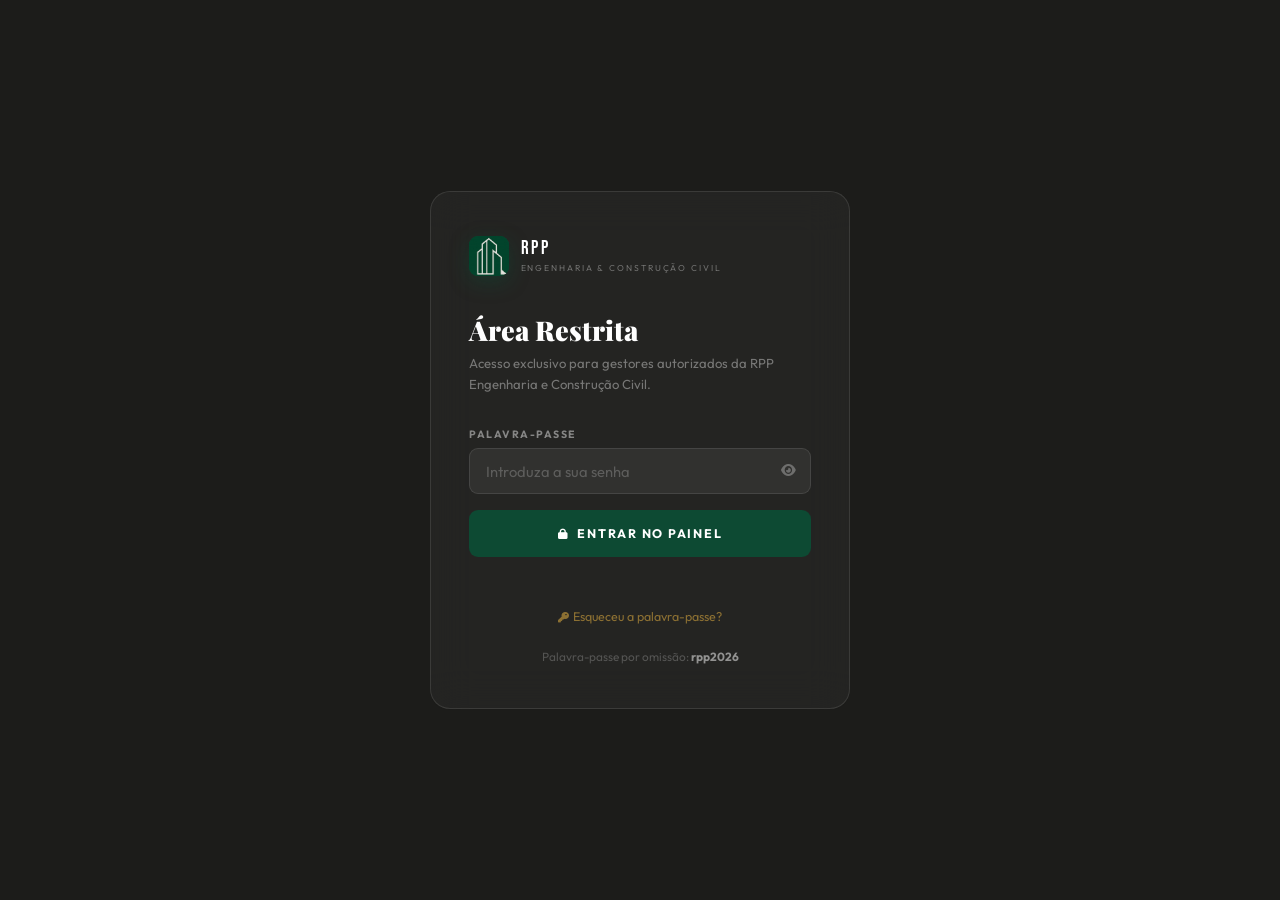
==== gestores/index.html @ fe7258da "Enviando senha e recuperação" ====
<!DOCTYPE html>
<html lang="pt">
<head>
<meta charset="UTF-8">
<meta name="viewport" content="width=device-width, initial-scale=1.0">
<title>Gestores – RPP Engenharia</title>
<meta name="robots" content="noindex, nofollow">
<link rel="preconnect" href="https://fonts.googleapis.com">
<link rel="preconnect" href="https://fonts.gstatic.com" crossorigin>
<link href="https://fonts.googleapis.com/css2?family=Playfair+Display:wght@700;900&family=Outfit:wght@300;400;500;600;700&family=Bebas+Neue&display=swap" rel="stylesheet">
<link rel="stylesheet" href="https://cdnjs.cloudflare.com/ajax/libs/font-awesome/6.5.0/css/all.min.css">
<style>
:root{--v:#0D4A33;--vm:#16694A;--vl:#1E8A62;--o:#C49A3C;--ol:#D9B55A;--c:#111110;--cm:#1C1C1A;--cr:#F5F1EA;--b:#FAFAF8;--ease:cubic-bezier(.16,1,.3,1)}
*,*::before,*::after{box-sizing:border-box;margin:0;padding:0}
html{scroll-behavior:smooth;height:100%}
body{font-family:'Outfit',sans-serif;color:var(--c);background:var(--cm);min-height:100vh}
img{max-width:100%;display:block}
a{text-decoration:none;color:inherit}
button{font-family:inherit;cursor:pointer;border:none;background:none}
::-webkit-scrollbar{width:5px}::-webkit-scrollbar-thumb{background:var(--v);border-radius:4px}

/* LOGIN */
#loginScreen{position:fixed;inset:0;z-index:500;background:var(--cm);display:flex;align-items:center;justify-content:center;padding:1.5rem}
#loginScreen.gone{display:none}
.login-card{background:rgba(255,255,255,.04);border:1px solid rgba(255,255,255,.1);border-radius:20px;padding:2.8rem 2.4rem;width:100%;max-width:420px;backdrop-filter:blur(20px)}
.login-logo{display:flex;align-items:center;gap:.7rem;margin-bottom:2.5rem}
.login-lm{width:40px;height:40px;border-radius:9px;background:var(--v);display:flex;align-items:center;justify-content:center;box-shadow:0 6px 20px rgba(13,74,51,.45);overflow:hidden;flex-shrink:0}
.login-lm img{width:40px;height:40px;object-fit:cover}
.login-lm-txt{color:#fff;font-family:'Bebas Neue',sans-serif;font-size:15px;letter-spacing:.06em;display:none}
.login-ln{font-family:'Bebas Neue',sans-serif;color:#fff;font-size:1.2rem;letter-spacing:.15em;line-height:1}
.login-lt{font-size:.54rem;color:rgba(255,255,255,.35);letter-spacing:.22em;text-transform:uppercase;margin-top:4px}
.login-title{font-family:'Playfair Display',serif;font-size:1.7rem;font-weight:900;color:#fff;line-height:1.1;margin-bottom:.4rem}
.login-sub{color:rgba(255,255,255,.38);font-size:.82rem;line-height:1.6;margin-bottom:2rem}
.login-lbl{display:block;font-size:.66rem;font-weight:700;letter-spacing:.14em;text-transform:uppercase;color:rgba(255,255,255,.45);margin-bottom:.45rem}
.login-inp{width:100%;background:rgba(255,255,255,.06);border:1px solid rgba(255,255,255,.1);border-radius:9px;padding:.8rem 1rem;color:#fff;font-family:'Outfit',sans-serif;font-size:.92rem;outline:none;transition:border-color .3s,box-shadow .3s}
.login-inp::placeholder{color:rgba(255,255,255,.22)}
.login-inp:focus{border-color:rgba(196,154,60,.6);box-shadow:0 0 0 3px rgba(196,154,60,.1)}
.login-btn{width:100%;background:var(--v);color:#fff;font-family:'Outfit',sans-serif;font-size:.78rem;font-weight:700;letter-spacing:.14em;text-transform:uppercase;padding:1rem;border-radius:9px;margin-top:1rem;display:flex;align-items:center;justify-content:center;gap:.5rem;transition:background .3s,transform .25s}
.login-btn:hover{background:var(--vl);transform:translateY(-2px)}
.login-err{color:#ff6b6b;font-size:.78rem;margin-top:.65rem;min-height:1.2rem;text-align:center}
.login-hint{text-align:center;margin-top:1.5rem;font-size:.74rem;color:rgba(255,255,255,.22)}

/* PW WRAP */
.pw-wrap{position:relative}
.pw-wrap .login-inp,.pw-wrap .finp{padding-right:2.8rem}
.pw-eye{position:absolute;right:.9rem;top:50%;transform:translateY(-50%);background:none;border:none;color:rgba(255,255,255,.3);font-size:.82rem;cursor:pointer;transition:color .3s;padding:0;line-height:1}
.pw-eye:hover{color:rgba(255,255,255,.7)}

/* RECOVERY OVERLAY */
#recoveryOverlay{position:fixed;inset:0;z-index:600;background:rgba(17,17,16,.97);backdrop-filter:blur(24px);display:none;align-items:center;justify-content:center;padding:1.5rem}
#recoveryOverlay.show{display:flex}
.rec-card{background:rgba(255,255,255,.04);border:1px solid rgba(255,255,255,.1);border-radius:20px;padding:2.6rem 2.4rem;width:100%;max-width:420px}
.rec-back{display:inline-flex;align-items:center;gap:.45rem;font-size:.74rem;color:rgba(255,255,255,.38);margin-bottom:2rem;transition:color .3s;cursor:pointer;background:none;border:none;font-family:inherit;padding:0}
.rec-back:hover{color:rgba(255,255,255,.8)}
.rec-step{display:none}.rec-step.a{display:block}
.rec-title{font-family:'Playfair Display',serif;font-size:1.55rem;font-weight:900;color:#fff;margin-bottom:.4rem}
.rec-sub{color:rgba(255,255,255,.38);font-size:.82rem;line-height:1.65;margin-bottom:2rem}
.rec-code-wrap{display:flex;gap:.45rem;justify-content:center;margin:1.5rem 0}
.rec-code-wrap input{width:46px;height:54px;text-align:center;background:rgba(255,255,255,.06);border:1px solid rgba(255,255,255,.12);border-radius:10px;color:#fff;font-size:1.4rem;font-weight:700;font-family:'Bebas Neue',sans-serif;outline:none;transition:border-color .3s,box-shadow .3s;-webkit-appearance:none}
.rec-code-wrap input:focus{border-color:rgba(196,154,60,.7);box-shadow:0 0 0 3px rgba(196,154,60,.12)}
.rec-code-wrap input.ok{border-color:rgba(30,138,98,.7)}
.rec-code-wrap input.bad{border-color:rgba(255,107,107,.7)}
.rec-msg{text-align:center;font-size:.76rem;min-height:1.1rem;margin-top:.5rem}
.rec-msg.ok{color:var(--ol)}
.rec-msg.bad{color:#ff6b6b}
.rec-resend{display:inline-flex;align-items:center;gap:.35rem;font-size:.74rem;color:rgba(255,255,255,.28);margin-top:1.2rem;cursor:pointer;background:none;border:none;font-family:inherit;padding:0;transition:color .3s;width:100%;justify-content:center}
.rec-resend:hover:not([disabled]){color:var(--ol)}
.rec-resend[disabled]{opacity:.35;cursor:default}
.strength-bar{height:4px;border-radius:100px;background:rgba(255,255,255,.08);margin-top:.5rem;overflow:hidden}
.strength-fill{height:100%;border-radius:100px;width:0;transition:width .4s var(--ease),background .4s}
.strength-label{font-size:.68rem;margin-top:.3rem;min-height:.9rem;color:rgba(255,255,255,.3)}

/* TOAST */
#toast{position:fixed;bottom:2rem;left:50%;transform:translateX(-50%) translateY(130%);z-index:1000;background:#152b1e;border:1px solid rgba(196,154,60,.3);color:#fff;font-size:.82rem;font-weight:500;padding:.82rem 1.6rem;border-radius:100px;box-shadow:0 12px 40px rgba(0,0,0,.5);display:flex;align-items:center;gap:.6rem;white-space:nowrap;transition:transform .4s var(--ease),opacity .4s;pointer-events:none;opacity:0}
#toast.show{transform:translateX(-50%) translateY(0);opacity:1}
#toast.err{background:#2e1515;border-color:rgba(255,107,107,.3)}

/* DASHBOARD */
#dashboard{display:none;min-height:100vh}
#dashboard.show{display:flex}

/* SIDEBAR */
.sidebar{width:260px;flex-shrink:0;background:rgba(0,0,0,.3);border-right:1px solid rgba(255,255,255,.06);display:flex;flex-direction:column;position:sticky;top:0;height:100vh;overflow-y:auto}
@media(max-width:900px){.sidebar{display:none}}
.sb-logo{padding:1.6rem 1.4rem 1.2rem;border-bottom:1px solid rgba(255,255,255,.06);display:flex;align-items:center;gap:.7rem}
.sb-lm{width:34px;height:34px;border-radius:7px;background:var(--v);display:flex;align-items:center;justify-content:center;flex-shrink:0;overflow:hidden}
.sb-lm img{width:34px;height:34px;object-fit:cover}
.sb-lm-txt{color:#fff;font-family:'Bebas Neue',sans-serif;font-size:12px;letter-spacing:.06em;display:none}
.sb-ln{font-family:'Bebas Neue',sans-serif;color:#fff;font-size:1rem;letter-spacing:.15em;line-height:1}
.sb-lt{font-size:.5rem;color:rgba(255,255,255,.3);letter-spacing:.2em;text-transform:uppercase;margin-top:3px}
.sb-user{padding:.9rem 1.4rem;border-bottom:1px solid rgba(255,255,255,.06);display:flex;align-items:center;gap:.7rem}
.sb-av{width:32px;height:32px;border-radius:50%;background:rgba(196,154,60,.2);display:flex;align-items:center;justify-content:center;color:var(--ol);font-size:.8rem;flex-shrink:0}
.sb-un{font-size:.8rem;font-weight:600;color:#fff}
.sb-ur{font-size:.62rem;color:rgba(255,255,255,.35);margin-top:2px}
nav.sb-nav{flex:1;padding:1rem .8rem}
.nav-group{margin-bottom:1.5rem}
.nav-group-lbl{font-size:.6rem;font-weight:700;letter-spacing:.22em;text-transform:uppercase;color:rgba(255,255,255,.25);padding:0 .6rem;margin-bottom:.5rem}
.nav-item{display:flex;align-items:center;gap:.7rem;padding:.68rem .8rem;border-radius:9px;color:rgba(255,255,255,.5);font-size:.82rem;font-weight:500;transition:all .25s;cursor:pointer}
.nav-item i{width:16px;text-align:center;font-size:.82rem;flex-shrink:0}
.nav-item:hover{background:rgba(255,255,255,.06);color:rgba(255,255,255,.85)}
.nav-item.a{background:rgba(13,74,51,.35);color:#fff;font-weight:600}
.nav-item.a i{color:var(--ol)}
.sb-footer{padding:1rem 1.4rem;border-top:1px solid rgba(255,255,255,.06)}
.sb-out{display:flex;align-items:center;gap:.6rem;font-size:.78rem;color:rgba(255,255,255,.35);transition:color .3s;cursor:pointer;padding:.5rem 0}
.sb-out:hover{color:#ff6b6b}
.back-site{display:flex;align-items:center;gap:.5rem;font-size:.76rem;color:rgba(255,255,255,.28);margin-bottom:.4rem;transition:color .3s}
.back-site:hover{color:rgba(255,255,255,.7)}

/* MAIN CONTENT */
.content{flex:1;overflow-y:auto;min-height:100vh}
.topbar{background:rgba(0,0,0,.2);border-bottom:1px solid rgba(255,255,255,.05);padding:.85rem 1.5rem;display:flex;align-items:center;justify-content:space-between;position:sticky;top:0;z-index:50;backdrop-filter:blur(10px)}
@media(min-width:768px){.topbar{padding:.85rem 2.5rem}}
.topbar-title{font-size:1.05rem;font-weight:700;color:#fff}
.topbar-right{display:flex;align-items:center;gap:.8rem}
.tb-out{display:flex;align-items:center;gap:.4rem;font-size:.74rem;color:rgba(255,255,255,.45);transition:color .3s;cursor:pointer}
.tb-out:hover{color:#ff6b6b}
.tb-back{display:inline-flex;align-items:center;gap:.4rem;font-size:.72rem;color:rgba(255,255,255,.45);transition:color .3s}
.tb-back:hover{color:rgba(255,255,255,.8)}

/* PANELS */
.panel{display:none;padding:2rem 1.5rem 4rem}
@media(min-width:768px){.panel{padding:2.5rem 2.5rem 4rem}}
.panel.a{display:block}

/* STATS */
.stats-row{display:grid;gap:.9rem;margin-bottom:2.5rem}
@media(min-width:480px){.stats-row{grid-template-columns:repeat(2,1fr)}}
@media(min-width:900px){.stats-row{grid-template-columns:repeat(4,1fr)}}
.stat-card{background:rgba(255,255,255,.04);border:1px solid rgba(255,255,255,.07);border-radius:14px;padding:1.3rem 1.5rem;display:flex;align-items:center;gap:1rem;transition:border-color .3s}
.stat-card:hover{border-color:rgba(196,154,60,.25)}
.stat-ic{width:44px;height:44px;border-radius:10px;display:flex;align-items:center;justify-content:center;font-size:1rem;flex-shrink:0}
.stat-ic.n{background:rgba(13,74,51,.25);color:var(--vl)}
.stat-ic.a{background:rgba(196,154,60,.15);color:var(--ol)}
.stat-ic.p{background:rgba(30,138,98,.15);color:var(--vl)}
.stat-ic.u{background:rgba(255,107,107,.1);color:#ff6b6b}
.stat-val{font-family:'Bebas Neue',sans-serif;font-size:2rem;color:#fff;line-height:1}
.stat-lbl{font-size:.7rem;color:rgba(255,255,255,.35);text-transform:uppercase;letter-spacing:.12em;margin-top:.15rem}

/* SECTION HEADER */
.sec-hdr{display:flex;align-items:flex-end;justify-content:space-between;margin-bottom:1.8rem;gap:1rem;flex-wrap:wrap}
.sec-hdr h2{font-family:'Playfair Display',serif;font-size:1.5rem;font-weight:900;color:#fff}
.sec-hdr p{color:rgba(255,255,255,.35);font-size:.8rem;margin-top:.2rem}

/* FORM CARD */
.fc{background:rgba(255,255,255,.03);border:1px solid rgba(255,255,255,.08);border-radius:16px;padding:1.8rem;margin-bottom:1.2rem}
.fc-title{font-weight:700;font-size:.9rem;color:#fff;margin-bottom:1.2rem;display:flex;align-items:center;gap:.5rem}
.fc-title i{color:var(--ol);font-size:.85rem}
.flbl{display:block;font-size:.66rem;font-weight:700;letter-spacing:.12em;text-transform:uppercase;color:rgba(255,255,255,.38);margin-bottom:.42rem}
.finp{width:100%;background:rgba(255,255,255,.05);border:1px solid rgba(255,255,255,.09);border-radius:9px;padding:.72rem 1rem;color:#fff;font-family:'Outfit',sans-serif;font-size:.88rem;outline:none;transition:border-color .3s,box-shadow .3s}
.finp::placeholder{color:rgba(255,255,255,.2)}
.finp:focus{border-color:rgba(196,154,60,.55);box-shadow:0 0 0 3px rgba(196,154,60,.08)}
.finp option{background:var(--cm);color:#fff}
textarea.finp{resize:vertical}
.fg2{display:grid;gap:.9rem}
@media(min-width:600px){.fg2{grid-template-columns:1fr 1fr}}
.fa3{display:grid;gap:.9rem}
@media(min-width:600px){.fa3{grid-template-columns:1fr 1fr 1fr}}
.fbtn{display:inline-flex;align-items:center;gap:.45rem;background:var(--v);color:#fff;font-size:.74rem;font-weight:600;letter-spacing:.1em;text-transform:uppercase;padding:.72rem 1.45rem;border-radius:9px;transition:background .3s,transform .25s}
.fbtn:hover{background:var(--vl);transform:translateY(-1px)}
.fbtn.sec{background:rgba(255,255,255,.06);color:rgba(255,255,255,.7);border:1px solid rgba(255,255,255,.1)}
.fbtn.sec:hover{background:rgba(255,255,255,.1);transform:none}
.fbtn.danger{background:rgba(220,53,53,.15);color:#ff6b6b;border:1px solid rgba(220,53,53,.25)}
.fbtn.danger:hover{background:rgba(220,53,53,.25)}

/* ITEMS LIST */
.items-list{display:flex;flex-direction:column;gap:.65rem}
.item-row{background:rgba(255,255,255,.04);border:1px solid rgba(255,255,255,.07);border-radius:12px;padding:.9rem 1.1rem;display:flex;align-items:center;gap:.9rem;flex-wrap:wrap;transition:border-color .3s}
.item-row:hover{border-color:rgba(255,255,255,.14)}
.item-thumb{width:44px;height:44px;border-radius:8px;object-fit:cover;flex-shrink:0;background:rgba(255,255,255,.05)}
.item-info{flex:1;min-width:0}
.item-title{font-size:.88rem;font-weight:600;color:#fff;white-space:nowrap;overflow:hidden;text-overflow:ellipsis}
.item-meta{font-size:.66rem;color:rgba(255,255,255,.3);margin-top:.18rem}
.item-tag{display:inline-flex;background:rgba(13,74,51,.3);color:var(--vl);font-size:.58rem;font-weight:700;letter-spacing:.1em;text-transform:uppercase;padding:.18rem .6rem;border-radius:100px;margin-right:.3rem}
.item-actions{display:flex;gap:.4rem;flex-shrink:0}
.ia-btn{width:32px;height:32px;border-radius:8px;background:rgba(255,255,255,.06);display:flex;align-items:center;justify-content:center;font-size:.72rem;color:rgba(255,255,255,.5);transition:all .2s;cursor:pointer}
.ia-btn:hover{background:rgba(196,154,60,.2);color:var(--ol)}
.ia-btn.del:hover{background:rgba(220,53,53,.2);color:#ff6b6b}
.empty-state{text-align:center;padding:3.5rem 2rem;color:rgba(255,255,255,.2)}
.empty-state i{font-size:2.5rem;display:block;margin-bottom:.8rem;color:rgba(255,255,255,.08)}
.empty-state p{font-size:.85rem}

/* MOBILE NAV */
.mob-nav{display:none;background:rgba(0,0,0,.3);border-bottom:1px solid rgba(255,255,255,.06);overflow-x:auto;scrollbar-width:none}
@media(max-width:900px){.mob-nav{display:flex}}
.mob-nav::-webkit-scrollbar{display:none}
.mn-item{padding:.75rem 1.1rem;font-size:.7rem;font-weight:600;letter-spacing:.1em;text-transform:uppercase;color:rgba(255,255,255,.4);white-space:nowrap;cursor:pointer;border-bottom:2px solid transparent;transition:all .3s}
.mn-item.a{color:#fff;border-color:var(--o)}

/* BADGE */
.badge{display:inline-flex;background:var(--v);color:#fff;font-size:.58rem;font-weight:700;padding:.15rem .5rem;border-radius:100px;margin-left:.4rem;vertical-align:middle}

/* SETTINGS */
.settings-grid{display:grid;gap:1.4rem}
@media(min-width:900px){.settings-grid{grid-template-columns:1fr 1fr}}
.settings-info-row{display:flex;align-items:center;gap:.85rem;padding:.85rem 0;border-bottom:1px solid rgba(255,255,255,.06)}
.settings-info-row:last-child{border-bottom:none}
.si-icon{width:34px;height:34px;border-radius:8px;background:rgba(196,154,60,.12);color:var(--ol);display:flex;align-items:center;justify-content:center;font-size:.82rem;flex-shrink:0}
.si-lbl{font-size:.68rem;color:rgba(255,255,255,.3);text-transform:uppercase;letter-spacing:.12em}
.si-val{font-size:.9rem;font-weight:600;color:#fff;margin-top:.1rem}
.pw-strength-bar{height:4px;border-radius:100px;background:rgba(255,255,255,.08);margin-top:.5rem;overflow:hidden}
.pw-strength-fill{height:100%;border-radius:100px;width:0;transition:width .4s var(--ease),background .4s}
.pw-strength-label{font-size:.68rem;margin-top:.3rem;min-height:.9rem;color:rgba(255,255,255,.3)}
.divider{height:1px;background:rgba(255,255,255,.07);margin:1.2rem 0}

/* UTILS */
.hid{display:none!important}
.row-btns{display:flex;gap:.65rem;flex-wrap:wrap;margin-top:1.1rem}
</style>
</head>
<body>

<!-- LOGIN SCREEN -->
<div id="loginScreen">
  <div class="login-card">
    <div class="login-logo">
      <div class="login-lm">
        <img src="../assets/imagens/logo.jpeg" alt="RPP" onerror="this.style.display='none';this.nextElementSibling.style.display='block'">
        <span class="login-lm-txt">RPP</span>
      </div>
      <div><div class="login-ln">RPP</div><div class="login-lt">Engenharia &amp; Construção Civil</div></div>
    </div>
    <h1 class="login-title">Área Restrita</h1>
    <p class="login-sub">Acesso exclusivo para gestores autorizados da RPP Engenharia e Construção Civil.</p>
    <form id="loginForm">
      <label for="loginPW" class="login-lbl">Palavra-passe</label>
      <div class="pw-wrap">
        <input type="password" id="loginPW" class="login-inp" placeholder="Introduza a sua senha" autocomplete="current-password">
        <button type="button" class="pw-eye" data-target="loginPW" aria-label="Mostrar senha"><i class="fa-solid fa-eye"></i></button>
      </div>
      <button type="submit" class="login-btn"><i class="fa-solid fa-lock" style="font-size:.68rem"></i> Entrar no Painel</button>
      <p id="loginErr" class="login-err"></p>
    </form>
    <div style="text-align:center;margin-top:1.1rem">
      <button id="openRecovery" type="button" style="background:none;border:none;font-family:inherit;font-size:.78rem;color:rgba(196,154,60,.65);cursor:pointer;padding:0;transition:color .3s">
        <i class="fa-solid fa-key" style="font-size:.68rem;margin-right:.3rem"></i>Esqueceu a palavra-passe?
      </button>
    </div>
    <p class="login-hint">Palavra-passe por omissão: <strong style="color:rgba(255,255,255,.5)">rpp2026</strong></p>
  </div>
</div>

<!-- RECOVERY OVERLAY -->
<div id="recoveryOverlay">
  <div class="rec-card">
    <button class="rec-back" id="recBack"><i class="fa-solid fa-arrow-left" style="font-size:.68rem"></i> Voltar ao login</button>

    <!-- STEP 1: email -->
    <div class="rec-step a" id="recStep1">
      <div class="rec-title">Recuperar Acesso</div>
      <p class="rec-sub">Introduza o email associado à conta de gestor para receber um código de verificação.</p>
      <label class="login-lbl" for="recEmail">Email de gestor</label>
      <input type="email" id="recEmail" class="login-inp" placeholder="gestor@rppengenharia.com" autocomplete="email">
      <button type="button" id="recSendCode" class="login-btn" style="margin-top:1rem">
        <i class="fa-solid fa-paper-plane" style="font-size:.68rem"></i> Enviar código
      </button>
      <p class="rec-msg bad" id="recEmailErr" style="margin-top:.6rem"></p>
    </div>

    <!-- STEP 2: código OTP -->
    <div class="rec-step" id="recStep2">
      <div class="rec-title">Verificar Código</div>
      <p class="rec-sub" id="recStep2Sub">Introduza o código de 6 dígitos enviado para o seu email.</p>
      <div class="rec-code-wrap" id="recCodeWrap">
        <input type="text" maxlength="1" inputmode="numeric" class="rec-digit">
        <input type="text" maxlength="1" inputmode="numeric" class="rec-digit">
        <input type="text" maxlength="1" inputmode="numeric" class="rec-digit">
        <input type="text" maxlength="1" inputmode="numeric" class="rec-digit">
        <input type="text" maxlength="1" inputmode="numeric" class="rec-digit">
        <input type="text" maxlength="1" inputmode="numeric" class="rec-digit">
      </div>
      <p class="rec-msg" id="recCodeMsg"></p>
      <button type="button" id="recVerifyCode" class="login-btn" style="margin-top:1rem">
        <i class="fa-solid fa-check" style="font-size:.68rem"></i> Verificar código
      </button>
      <button type="button" class="rec-resend" id="recResend" disabled>
        <i class="fa-solid fa-rotate-right" style="font-size:.65rem"></i>
        <span>Reenviar em <span id="recCountdown">60</span>s</span>
      </button>
    </div>

    <!-- STEP 3: nova senha -->
    <div class="rec-step" id="recStep3">
      <div class="rec-title">Nova Palavra-passe</div>
      <p class="rec-sub">Código verificado. Defina agora uma nova palavra-passe para a conta.</p>
      <div style="display:flex;flex-direction:column;gap:.9rem">
        <div>
          <label class="login-lbl" for="recNewPW">Nova palavra-passe</label>
          <div class="pw-wrap">
            <input type="password" id="recNewPW" class="login-inp" placeholder="Mínimo 6 caracteres" autocomplete="new-password">
            <button type="button" class="pw-eye" data-target="recNewPW" aria-label="Mostrar"><i class="fa-solid fa-eye"></i></button>
          </div>
          <div class="pw-strength-bar"><div class="pw-strength-fill" id="recStrFill"></div></div>
          <div class="pw-strength-label" id="recStrLabel"></div>
        </div>
        <div>
          <label class="login-lbl" for="recConfirmPW">Confirmar palavra-passe</label>
          <div class="pw-wrap">
            <input type="password" id="recConfirmPW" class="login-inp" placeholder="Repita a nova senha" autocomplete="new-password">
            <button type="button" class="pw-eye" data-target="recConfirmPW" aria-label="Mostrar"><i class="fa-solid fa-eye"></i></button>
          </div>
        </div>
      </div>
      <button type="button" id="recSavePW" class="login-btn" style="margin-top:1.2rem">
        <i class="fa-solid fa-floppy-disk" style="font-size:.68rem"></i> Guardar nova palavra-passe
      </button>
      <p class="rec-msg" id="recPWMsg" style="margin-top:.6rem"></p>
    </div>
  </div>
</div>

<!-- TOAST -->
<div id="toast"><i class="fa-solid fa-circle-check"></i><span id="toastTxt"></span></div>

<!-- DASHBOARD -->
<div id="dashboard">

  <!-- SIDEBAR -->
  <aside class="sidebar">
    <div class="sb-logo">
      <div class="sb-lm">
        <img src="../assets/imagens/logo.jpeg" alt="RPP" onerror="this.style.display='none';this.nextElementSibling.style.display='block'">
        <span class="sb-lm-txt">RPP</span>
      </div>
      <div><div class="sb-ln">RPP</div><div class="sb-lt">Gestores</div></div>
    </div>
    <div class="sb-user">
      <div class="sb-av"><i class="fa-solid fa-user"></i></div>
      <div><div class="sb-un">Administrador</div><div class="sb-ur" id="sbEmail">—</div></div>
    </div>
    <nav class="sb-nav">
      <div class="nav-group">
        <div class="nav-group-lbl">Visão Geral</div>
        <div class="nav-item a" data-panel="overview"><i class="fa-solid fa-gauge"></i> Dashboard</div>
      </div>
      <div class="nav-group">
        <div class="nav-group-lbl">Conteúdo</div>
        <div class="nav-item" data-panel="noticias"><i class="fa-solid fa-newspaper"></i> Notícias <span class="badge" id="sbBadgeN">0</span></div>
        <div class="nav-item" data-panel="publicidades"><i class="fa-solid fa-bullhorn"></i> Publicidades <span class="badge" id="sbBadgeA">0</span></div>
        <div class="nav-item" data-panel="projetos"><i class="fa-solid fa-building"></i> Projetos <span class="badge" id="sbBadgeP">0</span></div>
      </div>
      <div class="nav-group">
        <div class="nav-group-lbl">Conta</div>
        <div class="nav-item" data-panel="settings"><i class="fa-solid fa-shield-halved"></i> Definições de Acesso</div>
      </div>
    </nav>
    <div class="sb-footer">
      <a href="../index.html" class="back-site"><i class="fa-solid fa-arrow-left" style="font-size:.7rem"></i> Voltar ao Site</a>
      <div class="sb-out" id="sidebarOut"><i class="fa-solid fa-right-from-bracket" style="font-size:.8rem"></i> Terminar sessão</div>
    </div>
  </aside>

  <!-- MAIN -->
  <div class="content">

    <!-- TOPBAR -->
    <div class="topbar">
      <span class="topbar-title" id="topbarTitle">Dashboard</span>
      <div class="topbar-right">
        <a href="../index.html" class="tb-back"><i class="fa-solid fa-arrow-up-right-from-square" style="font-size:.7rem"></i> Site</a>
        <div class="tb-out" id="topbarOut"><i class="fa-solid fa-right-from-bracket" style="font-size:.72rem"></i> Sair</div>
      </div>
    </div>

    <!-- MOBILE NAV -->
    <div class="mob-nav">
      <div class="mn-item a" data-panel="overview">Dashboard</div>
      <div class="mn-item" data-panel="noticias">Notícias</div>
      <div class="mn-item" data-panel="publicidades">Publicidades</div>
      <div class="mn-item" data-panel="projetos">Projetos</div>
      <div class="mn-item" data-panel="settings">Definições</div>
    </div>

    <!-- PANEL: OVERVIEW -->
    <div class="panel a" id="panel-overview">
      <div class="stats-row" id="statsRow"></div>
      <div style="display:grid;gap:1.2rem">
        <div class="fc">
          <div class="fc-title"><i class="fa-solid fa-clock-rotate-left"></i> Últimas notícias publicadas</div>
          <div id="recentNews" class="items-list"></div>
        </div>
        <div class="fc">
          <div class="fc-title"><i class="fa-solid fa-bullhorn"></i> Publicidades activas</div>
          <div id="recentAds" class="items-list"></div>
        </div>
      </div>
    </div>

    <!-- PANEL: NOTÍCIAS -->
    <div class="panel" id="panel-noticias">
      <div class="sec-hdr">
        <div><h2>Gestão de Notícias</h2><p>Crie, edite e elimine publicações do site.</p></div>
      </div>
      <div class="fc">
        <div class="fc-title" id="nFormTitle"><i class="fa-solid fa-plus"></i> Nova Notícia</div>
        <input type="hidden" id="nId">
        <div style="display:grid;gap:.9rem">
          <div><label class="flbl" for="nTit">Título *</label><input class="finp" id="nTit" placeholder="Título da notícia"></div>
          <div><label class="flbl" for="nRes">Resumo *</label><textarea class="finp" id="nRes" rows="2" placeholder="Breve descrição para listagem e carrossel..."></textarea></div>
          <div><label class="flbl" for="nContent">Conteúdo completo *</label><textarea class="finp" id="nContent" rows="6" placeholder="Texto completo da notícia..."></textarea></div>
          <div class="fa3">
            <div><label class="flbl" for="nCat">Categoria</label><select id="nCat" class="finp"><option>Infraestrutura</option><option>Edificação</option><option>Sustentabilidade</option><option>Institucional</option></select></div>
            <div><label class="flbl" for="nData">Data</label><input type="date" class="finp" id="nData"></div>
            <div><label class="flbl" for="nImg">Imagem</label><input type="file" accept="image/*" class="finp" id="nImg"></div>
          </div>
        </div>
        <div class="row-btns">
          <button class="fbtn" id="nSave"><i class="fa-solid fa-floppy-disk" style="font-size:.68rem"></i> Guardar Notícia</button>
          <button class="fbtn sec hid" id="nCan">Cancelar edição</button>
        </div>
      </div>
      <div class="fc">
        <div class="fc-title"><i class="fa-solid fa-list"></i> Notícias Publicadas</div>
        <div id="nList" class="items-list"></div>
      </div>
    </div>

    <!-- PANEL: PUBLICIDADES -->
    <div class="panel" id="panel-publicidades">
      <div class="sec-hdr">
        <div><h2>Gestão de Publicidades</h2><p>Gerencie os espaços e oportunidades publicitárias visíveis no site.</p></div>
      </div>
      <div class="fc">
        <div class="fc-title" id="aFormTitle"><i class="fa-solid fa-plus"></i> Nova Publicidade</div>
        <input type="hidden" id="aId">
        <div style="display:grid;gap:.9rem">
          <div><label class="flbl" for="aTit">Título *</label><input class="finp" id="aTit" placeholder="Título da publicidade"></div>
          <div><label class="flbl" for="aDesc">Descrição *</label><textarea class="finp" id="aDesc" rows="3" placeholder="Descrição detalhada da oportunidade..."></textarea></div>
          <div class="fg2">
            <div><label class="flbl" for="aCat">Categoria</label><select id="aCat" class="finp"><option>Patrocínio</option><option>Banner</option><option>Digital</option><option>Evento</option><option>Parceria</option><option>Outdoor</option></select></div>
            <div><label class="flbl" for="aPreco">Preço / Condições</label><input class="finp" id="aPreco" placeholder="ex: 5.000 USD/mês"></div>
          </div>
          <div class="fg2">
            <div><label class="flbl" for="aContact">Contacto</label><input class="finp" id="aContact" placeholder="Email ou telefone"></div>
            <div><label class="flbl" for="aImg">Imagem</label><input type="file" accept="image/*" class="finp" id="aImg"></div>
          </div>
        </div>
        <div class="row-btns">
          <button class="fbtn" id="aSave"><i class="fa-solid fa-floppy-disk" style="font-size:.68rem"></i> Guardar Publicidade</button>
          <button class="fbtn sec hid" id="aCan">Cancelar edição</button>
        </div>
      </div>
      <div class="fc">
        <div class="fc-title"><i class="fa-solid fa-list"></i> Publicidades Cadastradas</div>
        <div id="aList" class="items-list"></div>
      </div>
    </div>

    <!-- PANEL: PROJETOS -->
    <div class="panel" id="panel-projetos">
      <div class="sec-hdr">
        <div><h2>Gestão de Projetos</h2><p>Adicione e gira projetos do portefólio visíveis no site.</p></div>
      </div>
      <div class="fc">
        <div class="fc-title" id="pFormTitle"><i class="fa-solid fa-plus"></i> Novo Projeto</div>
        <input type="hidden" id="pId">
        <div style="display:grid;gap:.9rem">
          <div><label class="flbl" for="pTit">Título *</label><input class="finp" id="pTit" placeholder="Nome do projeto"></div>
          <div><label class="flbl" for="pDesc">Descrição *</label><textarea class="finp" id="pDesc" rows="3" placeholder="Descrição técnica do projeto..."></textarea></div>
          <div class="fg2">
            <div><label class="flbl" for="pCat">Categoria</label><select id="pCat" class="finp"><option value="edificacao">Edificação</option><option value="infraestrutura">Infraestrutura</option><option value="sustentavel">Sustentável</option><option value="industrial">Industrial</option></select></div>
            <div><label class="flbl" for="pAno">Ano</label><input class="finp" id="pAno" placeholder="ex: 2024" type="number" min="1990" max="2030"></div>
          </div>
          <div class="fg2">
            <div><label class="flbl" for="pLoc">Localização</label><input class="finp" id="pLoc" placeholder="ex: Luanda, Angola"></div>
            <div><label class="flbl" for="pDim">Dimensão</label><input class="finp" id="pDim" placeholder="ex: 45.000 m²"></div>
          </div>
          <div><label class="flbl" for="pImg">Imagem</label><input type="file" accept="image/*" class="finp" id="pImg"></div>
        </div>
        <div class="row-btns">
          <button class="fbtn" id="pSave"><i class="fa-solid fa-floppy-disk" style="font-size:.68rem"></i> Guardar Projeto</button>
          <button class="fbtn sec hid" id="pCan">Cancelar edição</button>
        </div>
      </div>
      <div class="fc">
        <div class="fc-title"><i class="fa-solid fa-list"></i> Projetos Cadastrados</div>
        <div id="pList" class="items-list"></div>
      </div>
    </div>

    <!-- PANEL: DEFINIÇÕES DE ACESSO -->
    <div class="panel" id="panel-settings">
      <div class="sec-hdr">
        <div><h2>Definições de Acesso</h2><p>Gerencie as credenciais e o email de recuperação da conta de gestor.</p></div>
      </div>
      <div class="settings-grid">

        <!-- Informações da conta -->
        <div class="fc" style="height:fit-content">
          <div class="fc-title"><i class="fa-solid fa-circle-info"></i> Informações da Conta</div>
          <div class="settings-info-row">
            <div class="si-icon"><i class="fa-solid fa-user-shield"></i></div>
            <div><div class="si-lbl">Perfil</div><div class="si-val">Administrador</div></div>
          </div>
          <div class="settings-info-row">
            <div class="si-icon"><i class="fa-solid fa-envelope"></i></div>
            <div style="flex:1;min-width:0"><div class="si-lbl">Email de recuperação</div><div class="si-val" id="settingsEmailDisplay" style="font-size:.82rem;word-break:break-all">—</div></div>
          </div>
          <div class="settings-info-row">
            <div class="si-icon"><i class="fa-solid fa-clock"></i></div>
            <div><div class="si-lbl">Última sessão</div><div class="si-val" id="settingsLastLogin" style="font-size:.82rem">—</div></div>
          </div>
          <div class="settings-info-row">
            <div class="si-icon"><i class="fa-solid fa-key"></i></div>
            <div><div class="si-lbl">Palavra-passe</div><div class="si-val" style="font-size:.82rem;letter-spacing:.2em">••••••••</div></div>
          </div>
        </div>

        <div style="display:flex;flex-direction:column;gap:1.2rem">

          <!-- Alterar email de recuperação -->
          <div class="fc">
            <div class="fc-title"><i class="fa-solid fa-envelope"></i> Email de Recuperação</div>
            <p style="font-size:.8rem;color:rgba(255,255,255,.38);line-height:1.65;margin-bottom:1.1rem">Este email é usado para recuperar o acesso quando a palavra-passe é esquecida. Certifique-se de que o email está correto e acessível.</p>
            <label class="flbl" for="settingsEmail">Endereço de email</label>
            <input type="email" id="settingsEmail" class="finp" placeholder="gestor@rppengenharia.com">
            <div class="row-btns">
              <button class="fbtn" id="saveEmail"><i class="fa-solid fa-floppy-disk" style="font-size:.68rem"></i> Guardar Email</button>
            </div>
          </div>

          <!-- Alterar palavra-passe -->
          <div class="fc">
            <div class="fc-title"><i class="fa-solid fa-lock"></i> Alterar Palavra-passe</div>
            <p style="font-size:.8rem;color:rgba(255,255,255,.38);line-height:1.65;margin-bottom:1.1rem">Introduza a palavra-passe atual e depois defina uma nova. Use pelo menos 6 caracteres.</p>
            <div style="display:flex;flex-direction:column;gap:.9rem">
              <div>
                <label class="flbl" for="settingsOldPW">Palavra-passe atual</label>
                <div class="pw-wrap">
                  <input type="password" id="settingsOldPW" class="finp" placeholder="Senha atual" autocomplete="current-password">
                  <button type="button" class="pw-eye" data-target="settingsOldPW" aria-label="Mostrar"><i class="fa-solid fa-eye"></i></button>
                </div>
              </div>
              <div class="divider"></div>
              <div>
                <label class="flbl" for="settingsNewPW">Nova palavra-passe</label>
                <div class="pw-wrap">
                  <input type="password" id="settingsNewPW" class="finp" placeholder="Mínimo 6 caracteres" autocomplete="new-password">
                  <button type="button" class="pw-eye" data-target="settingsNewPW" aria-label="Mostrar"><i class="fa-solid fa-eye"></i></button>
                </div>
                <div class="pw-strength-bar"><div class="pw-strength-fill" id="settingsStrFill"></div></div>
                <div class="pw-strength-label" id="settingsStrLabel"></div>
              </div>
              <div>
                <label class="flbl" for="settingsConfirmPW">Confirmar nova palavra-passe</label>
                <div class="pw-wrap">
                  <input type="password" id="settingsConfirmPW" class="finp" placeholder="Repita a nova senha" autocomplete="new-password">
                  <button type="button" class="pw-eye" data-target="settingsConfirmPW" aria-label="Mostrar"><i class="fa-solid fa-eye"></i></button>
                </div>
              </div>
            </div>
            <p class="rec-msg bad hid" id="settingsPWErr" style="margin-top:.6rem;text-align:left"></p>
            <div class="row-btns">
              <button class="fbtn" id="savePW"><i class="fa-solid fa-shield-halved" style="font-size:.68rem"></i> Actualizar Palavra-passe</button>
            </div>
          </div>

        </div>
      </div>
    </div>

  </div><!-- /content -->
</div><!-- /dashboard -->

<script>
/* =====================================================
   RPP ENGENHARIA - gestores.html
   Chaves localStorage:
     rpp_news      noticias
     rpp_projects  projetos
     rpp_ads       publicidades
     rpp_ads_imgs  imagens publicidades (base64)
     rpp_auth      { pw, email, lastLogin }
   ===================================================== */
(()=>{
'use strict';

/* ── CHAVES ─────────────────────────────────────────── */
const SESSION_KEY='rpp_adm';
const AUTH_KEY='rpp_auth';
const KEYS={news:'rpp_news',projects:'rpp_projects',ads:'rpp_ads',adsImgs:'rpp_ads_imgs'};
const DEFAULT_PW='rpp2026';

/* ── AUTH HELPERS ───────────────────────────────────── */
function getAuth(){
  try{return JSON.parse(localStorage.getItem(AUTH_KEY))||{pw:DEFAULT_PW,email:'',lastLogin:''};}
  catch{return{pw:DEFAULT_PW,email:'',lastLogin:''};}
}
function saveAuth(obj){localStorage.setItem(AUTH_KEY,JSON.stringify(obj));}
function currentPW(){return getAuth().pw||DEFAULT_PW;}

/* ── STORAGE ────────────────────────────────────────── */
const DEF_IMG=[
  'https://images.unsplash.com/photo-1486406146926-c627a92ad1ab?auto=format&fit=crop&w=400&q=60',
  'https://images.unsplash.com/photo-1503387762-592deb58ef4e?auto=format&fit=crop&w=400&q=60',
  'https://images.unsplash.com/photo-1466611653911-95081537e5b7?auto=format&fit=crop&w=400&q=60',
  'https://images.unsplash.com/photo-1504307651254-35680f356dfd?auto=format&fit=crop&w=400&q=60',
];
const catLabel={edificacao:'Edificação',infraestrutura:'Infraestrutura',sustentavel:'Sustentável',industrial:'Industrial'};
const get=k=>{try{return JSON.parse(localStorage.getItem(k))||[];}catch{return[];}};
const getObj=k=>{try{return JSON.parse(localStorage.getItem(k))||{};}catch{return{};}};
const set=(k,v)=>localStorage.setItem(k,JSON.stringify(v));
const fD=s=>{try{return new Date(s).toLocaleDateString('pt-PT',{day:'2-digit',month:'long',year:'numeric'});}catch{return s||'';}};

/* Seed de dados */
const DEF_ADS=[
  {id:'a1',titulo:'Patrocínio de Eventos RPP',descricao:'Associe a sua marca aos maiores eventos de engenharia civil organizados pela RPP.',categoria:'Patrocínio',preco:'A partir de 3.500 USD',contacto:'eventos@rppengenharia.com',data:'2024-03-01'},
  {id:'a2',titulo:'Espaço Publicitário Digital',descricao:'Banner premium no site e newsletter mensal com mais de 8.000 profissionais.',categoria:'Digital',preco:'1.200 USD/mês',contacto:'marketing@rppengenharia.com',data:'2024-02-15'},
  {id:'a3',titulo:'Parceria Comercial Estratégica',descricao:'Programa de parceria para fornecedores e subcontratados com co-branding.',categoria:'Parceria',preco:'Sob consulta',contacto:'parcerias@rppengenharia.com',data:'2024-01-10'},
];
const DEF_PROJECTS=[
  {id:'p1',titulo:'Torre Financeira Global',descricao:'Edifício corporativo de alto padrão com arquitetura contemporânea.',categoria:'edificacao',ano:'2023',local:'Lisboa, Portugal',dim:'45.000 m²',img:''},
  {id:'p2',titulo:'Ponte do Estuário',descricao:'Infraestrutura moderna para melhorar a mobilidade urbana.',categoria:'infraestrutura',ano:'2022',local:'Porto, Portugal',dim:'1.2 km',img:''},
  {id:'p3',titulo:'Campus Tecnológico Verde',descricao:'Complexo tecnológico sustentável com energia renovável.',categoria:'sustentavel',ano:'2024',local:'Madrid, Espanha',dim:'12.000 m²',img:''},
];
if(!localStorage.getItem(KEYS.ads))set(KEYS.ads,DEF_ADS);
if(!localStorage.getItem(KEYS.projects))set(KEYS.projects,DEF_PROJECTS);

/* ── TOAST ──────────────────────────────────────────── */
let toastTimer;
function toast(msg,err=false){
  const el=document.getElementById('toast');
  el.querySelector('i').className=err?'fa-solid fa-circle-xmark':'fa-solid fa-circle-check';
  document.getElementById('toastTxt').textContent=msg;
  el.classList.toggle('err',err);
  el.classList.add('show');
  clearTimeout(toastTimer);
  toastTimer=setTimeout(()=>el.classList.remove('show'),3200);
}

/* ── PW VISIBILITY TOGGLE ───────────────────────────── */
document.querySelectorAll('.pw-eye').forEach(btn=>{
  btn.addEventListener('click',()=>{
    const inp=document.getElementById(btn.dataset.target);
    if(!inp)return;
    const show=inp.type==='text';
    inp.type=show?'password':'text';
    btn.querySelector('i').className=show?'fa-solid fa-eye':'fa-solid fa-eye-slash';
  });
});

/* ── PASSWORD STRENGTH ──────────────────────────────── */
function pwStrength(pw){
  let score=0;
  if(pw.length>=6)score++;
  if(pw.length>=10)score++;
  if(/[A-Z]/.test(pw))score++;
  if(/[0-9]/.test(pw))score++;
  if(/[^A-Za-z0-9]/.test(pw))score++;
  return score;
}
function renderStrength(pw,fillId,labelId){
  const fill=document.getElementById(fillId);
  const label=document.getElementById(labelId);
  if(!fill||!label)return;
  if(!pw){fill.style.width='0';label.textContent='';label.style.color='rgba(255,255,255,.3)';return;}
  const s=pwStrength(pw);
  const levels=[
    {w:'20%',bg:'#e53935',txt:'Muito fraca'},
    {w:'40%',bg:'#fb8c00',txt:'Fraca'},
    {w:'60%',bg:'#fdd835',txt:'Razoável'},
    {w:'80%',bg:'#7cb342',txt:'Boa'},
    {w:'100%',bg:'#43a047',txt:'Excelente'},
  ];
  const l=levels[Math.min(s,4)];
  fill.style.width=l.w;fill.style.background=l.bg;
  label.textContent=l.txt;label.style.color=l.bg;
}
document.getElementById('settingsNewPW').addEventListener('input',e=>renderStrength(e.target.value,'settingsStrFill','settingsStrLabel'));
document.getElementById('recNewPW').addEventListener('input',e=>renderStrength(e.target.value,'recStrFill','recStrLabel'));

/* ── AUTH LOGIN ─────────────────────────────────────── */
function checkAuth(){if(sessionStorage.getItem(SESSION_KEY)==='1')showDashboard();}

document.getElementById('loginForm').addEventListener('submit',e=>{
  e.preventDefault();
  const pw=document.getElementById('loginPW').value;
  const err=document.getElementById('loginErr');
  if(pw===currentPW()){
    sessionStorage.setItem(SESSION_KEY,'1');
    const auth=getAuth();auth.lastLogin=new Date().toISOString();saveAuth(auth);
    err.textContent='';
    document.getElementById('loginPW').value='';
    showDashboard();
  }else{
    err.textContent='Palavra-passe incorreta. Tente novamente.';
    document.getElementById('loginPW').select();
  }
});

function logout(){
  sessionStorage.removeItem(SESSION_KEY);
  document.getElementById('dashboard').classList.remove('show');
  document.getElementById('loginScreen').classList.remove('gone');
  document.getElementById('loginPW').value='';
  document.getElementById('loginErr').textContent='';
}
document.getElementById('sidebarOut').addEventListener('click',logout);
document.getElementById('topbarOut').addEventListener('click',logout);

function showDashboard(){
  document.getElementById('loginScreen').classList.add('gone');
  document.getElementById('dashboard').classList.add('show');
  const auth=getAuth();
  document.getElementById('sbEmail').textContent=auth.email||'sem email configurado';
  renderAll();
}

/* ── NAVIGATION ─────────────────────────────────────── */
const panels=['overview','noticias','publicidades','projetos','settings'];
const titles={overview:'Dashboard',noticias:'Gestão de Notícias',publicidades:'Gestão de Publicidades',projetos:'Gestão de Projetos',settings:'Definições de Acesso'};

function switchPanel(name){
  panels.forEach(p=>document.getElementById('panel-'+p).classList.toggle('a',p===name));
  document.querySelectorAll('.nav-item').forEach(i=>i.classList.toggle('a',i.dataset.panel===name));
  document.querySelectorAll('.mn-item').forEach(i=>i.classList.toggle('a',i.dataset.panel===name));
  document.getElementById('topbarTitle').textContent=titles[name]||name;
  if(name==='overview')renderOverview();
  if(name==='settings')loadSettingsPanel();
}
document.querySelectorAll('[data-panel]').forEach(el=>el.addEventListener('click',()=>switchPanel(el.dataset.panel)));

/* ── RENDER ALL ─────────────────────────────────────── */
function renderAll(){renderOverview();renderNewsList();renderAdsList();renderProjectsList();updateBadges();}
function updateBadges(){
  document.getElementById('sbBadgeN').textContent=get(KEYS.news).length;
  document.getElementById('sbBadgeA').textContent=get(KEYS.ads).length;
  document.getElementById('sbBadgeP').textContent=get(KEYS.projects).length;
}

/* ── OVERVIEW ───────────────────────────────────────── */
function renderOverview(){
  const n=get(KEYS.news),a=get(KEYS.ads),p=get(KEYS.projects);
  document.getElementById('statsRow').innerHTML=`
    <div class="stat-card"><div class="stat-ic n"><i class="fa-solid fa-newspaper"></i></div><div><div class="stat-val">${n.length}</div><div class="stat-lbl">Notícias</div></div></div>
    <div class="stat-card"><div class="stat-ic a"><i class="fa-solid fa-bullhorn"></i></div><div><div class="stat-val">${a.length}</div><div class="stat-lbl">Publicidades</div></div></div>
    <div class="stat-card"><div class="stat-ic p"><i class="fa-solid fa-building"></i></div><div><div class="stat-val">${p.length}</div><div class="stat-lbl">Projetos</div></div></div>
    <div class="stat-card"><div class="stat-ic u"><i class="fa-solid fa-eye"></i></div><div><div class="stat-val">${n.length+a.length+p.length}</div><div class="stat-lbl">Total itens</div></div></div>
  `;
  const rn=document.getElementById('recentNews');
  if(!n.length){rn.innerHTML='<div class="empty-state"><i class="fa-solid fa-newspaper"></i><p>Sem notícias</p></div>';}
  else rn.innerHTML=n.slice(0,4).map((item,i)=>`
    <div class="item-row">
      <img class="item-thumb" src="${item.img||DEF_IMG[i%4]}" alt="" onerror="this.src='${DEF_IMG[i%4]}'">
      <div class="item-info"><div class="item-title">${item.titulo}</div><div class="item-meta"><span class="item-tag">${item.categoria}</span>${fD(item.data)}</div></div>
      <div class="item-actions"><div class="ia-btn" onclick="editNews('${item.id}')"><i class="fa-solid fa-pen"></i></div></div>
    </div>`).join('');
  const ra=document.getElementById('recentAds'),aimgs=getObj(KEYS.adsImgs);
  if(!a.length){ra.innerHTML='<div class="empty-state"><i class="fa-solid fa-bullhorn"></i><p>Sem publicidades</p></div>';}
  else ra.innerHTML=a.slice(0,4).map((item,i)=>`
    <div class="item-row">
      <img class="item-thumb" src="${aimgs[item.id]||DEF_IMG[i%4]}" alt="" onerror="this.src='${DEF_IMG[i%4]}'">
      <div class="item-info"><div class="item-title">${item.titulo}</div><div class="item-meta"><span class="item-tag">${item.categoria}</span>${item.preco||'—'}</div></div>
      <div class="item-actions"><div class="ia-btn" onclick="editAd('${item.id}')"><i class="fa-solid fa-pen"></i></div></div>
    </div>`).join('');
}

/* ── NOTÍCIAS CRUD ──────────────────────────────────── */
function renderNewsList(){
  const data=get(KEYS.news),el=document.getElementById('nList');
  if(!data.length){el.innerHTML='<div class="empty-state"><i class="fa-solid fa-newspaper"></i><p>Sem notícias cadastradas.</p></div>';return;}
  el.innerHTML=data.map((n,i)=>`
    <div class="item-row">
      <img class="item-thumb" src="${n.img||DEF_IMG[i%4]}" alt="" onerror="this.src='${DEF_IMG[i%4]}'">
      <div class="item-info"><div class="item-title">${n.titulo}</div><div class="item-meta"><span class="item-tag">${n.categoria}</span>${fD(n.data)}</div></div>
      <div class="item-actions">
        <div class="ia-btn" onclick="editNews('${n.id}')"><i class="fa-solid fa-pen"></i></div>
        <div class="ia-btn del" onclick="deleteNews('${n.id}')"><i class="fa-solid fa-trash"></i></div>
      </div>
    </div>`).join('');
}
document.getElementById('nSave').addEventListener('click',async()=>{
  const id=document.getElementById('nId').value;
  const tit=document.getElementById('nTit').value.trim();
  const res=document.getElementById('nRes').value.trim();
  const cont=document.getElementById('nContent').value.trim();
  const cat=document.getElementById('nCat').value;
  const dat=document.getElementById('nData').value||new Date().toISOString().slice(0,10);
  const fi=document.getElementById('nImg');
  if(!tit||!res||!cont)return toast('Preencha os campos obrigatórios (*)',true);
  const img=fi.files[0]?await toB64(fi.files[0]):null;
  const data=get(KEYS.news);
  if(id){const x=data.findIndex(n=>String(n.id)===id);if(x>-1){data[x]={...data[x],titulo:tit,resumo:res,content:cont,categoria:cat,data:dat};if(img)data[x].img=img;}}
  else data.unshift({id:'n'+Date.now(),titulo:tit,resumo:res,content:cont,categoria:cat,img:img||'',data:dat});
  set(KEYS.news,data);resetNewsForm();renderNewsList();renderOverview();updateBadges();
  toast(id?'Notícia actualizada com sucesso.':'Notícia publicada com sucesso.');
});
document.getElementById('nCan').addEventListener('click',resetNewsForm);
window.editNews=function(id){
  const n=get(KEYS.news).find(x=>String(x.id)===String(id));if(!n)return;
  document.getElementById('nId').value=n.id;
  document.getElementById('nTit').value=n.titulo;
  document.getElementById('nRes').value=n.resumo;
  document.getElementById('nContent').value=n.content||'';
  document.getElementById('nCat').value=n.categoria;
  document.getElementById('nData').value=n.data||'';
  document.getElementById('nFormTitle').innerHTML='<i class="fa-solid fa-pen"></i> Editar Notícia';
  document.getElementById('nCan').classList.remove('hid');
  switchPanel('noticias');
  document.getElementById('nTit').scrollIntoView({behavior:'smooth',block:'center'});
};
window.deleteNews=function(id){
  if(!confirm('Eliminar notícia?'))return;
  set(KEYS.news,get(KEYS.news).filter(x=>String(x.id)!==String(id)));
  renderNewsList();renderOverview();updateBadges();toast('Notícia eliminada.');
};
function resetNewsForm(){
  document.getElementById('nId').value='';
  ['nTit','nRes','nContent'].forEach(i=>document.getElementById(i).value='');
  document.getElementById('nData').value=new Date().toISOString().slice(0,10);
  document.getElementById('nImg').value='';
  document.getElementById('nFormTitle').innerHTML='<i class="fa-solid fa-plus"></i> Nova Notícia';
  document.getElementById('nCan').classList.add('hid');
}

/* ── PUBLICIDADES CRUD ──────────────────────────────── */
function renderAdsList(){
  const data=get(KEYS.ads),imgs=getObj(KEYS.adsImgs),el=document.getElementById('aList');
  if(!data.length){el.innerHTML='<div class="empty-state"><i class="fa-solid fa-bullhorn"></i><p>Sem publicidades cadastradas.</p></div>';return;}
  el.innerHTML=data.map((a,i)=>`
    <div class="item-row">
      <img class="item-thumb" src="${imgs[a.id]||DEF_IMG[i%4]}" alt="" onerror="this.src='${DEF_IMG[i%4]}'">
      <div class="item-info"><div class="item-title">${a.titulo}</div><div class="item-meta"><span class="item-tag">${a.categoria}</span>${a.preco||'Sob consulta'}</div></div>
      <div class="item-actions">
        <div class="ia-btn" onclick="editAd('${a.id}')"><i class="fa-solid fa-pen"></i></div>
        <div class="ia-btn del" onclick="deleteAd('${a.id}')"><i class="fa-solid fa-trash"></i></div>
      </div>
    </div>`).join('');
}
document.getElementById('aSave').addEventListener('click',async()=>{
  const id=document.getElementById('aId').value;
  const tit=document.getElementById('aTit').value.trim();
  const desc=document.getElementById('aDesc').value.trim();
  const cat=document.getElementById('aCat').value;
  const preco=document.getElementById('aPreco').value.trim();
  const cont=document.getElementById('aContact').value.trim();
  const fi=document.getElementById('aImg');
  if(!tit||!desc)return toast('Preencha os campos obrigatórios (*)',true);
  const img=fi.files[0]?await toB64(fi.files[0]):null;
  const data=get(KEYS.ads),imgs=getObj(KEYS.adsImgs);
  if(id){const x=data.findIndex(a=>String(a.id)===id);if(x>-1){data[x]={...data[x],titulo:tit,descricao:desc,categoria:cat,preco,contacto:cont};if(img)imgs[data[x].id]=img;}}
  else{const nid='a'+Date.now();data.unshift({id:nid,titulo:tit,descricao:desc,categoria:cat,preco,contacto:cont,data:new Date().toISOString().slice(0,10)});if(img)imgs[nid]=img;}
  set(KEYS.ads,data);set(KEYS.adsImgs,imgs);resetAdForm();renderAdsList();renderOverview();updateBadges();
  toast(id?'Publicidade actualizada.':'Publicidade criada.');
});
document.getElementById('aCan').addEventListener('click',resetAdForm);
window.editAd=function(id){
  const a=get(KEYS.ads).find(x=>String(x.id)===String(id));if(!a)return;
  document.getElementById('aId').value=a.id;
  document.getElementById('aTit').value=a.titulo;
  document.getElementById('aDesc').value=a.descricao;
  document.getElementById('aCat').value=a.categoria;
  document.getElementById('aPreco').value=a.preco||'';
  document.getElementById('aContact').value=a.contacto||'';
  document.getElementById('aFormTitle').innerHTML='<i class="fa-solid fa-pen"></i> Editar Publicidade';
  document.getElementById('aCan').classList.remove('hid');
  switchPanel('publicidades');
  document.getElementById('aTit').scrollIntoView({behavior:'smooth',block:'center'});
};
window.deleteAd=function(id){
  if(!confirm('Eliminar publicidade?'))return;
  const imgs=getObj(KEYS.adsImgs);delete imgs[id];set(KEYS.adsImgs,imgs);
  set(KEYS.ads,get(KEYS.ads).filter(x=>String(x.id)!==String(id)));
  renderAdsList();renderOverview();updateBadges();toast('Publicidade eliminada.');
};
function resetAdForm(){
  document.getElementById('aId').value='';
  ['aTit','aDesc','aPreco','aContact'].forEach(i=>document.getElementById(i).value='');
  document.getElementById('aImg').value='';
  document.getElementById('aFormTitle').innerHTML='<i class="fa-solid fa-plus"></i> Nova Publicidade';
  document.getElementById('aCan').classList.add('hid');
}

/* ── PROJETOS CRUD ──────────────────────────────────── */
function renderProjectsList(){
  const data=get(KEYS.projects),el=document.getElementById('pList');
  if(!data.length){el.innerHTML='<div class="empty-state"><i class="fa-solid fa-building"></i><p>Sem projetos cadastrados.</p></div>';return;}
  el.innerHTML=data.map((p,i)=>`
    <div class="item-row">
      <img class="item-thumb" src="${p.img||DEF_IMG[i%4]}" alt="" onerror="this.src='${DEF_IMG[i%4]}'">
      <div class="item-info"><div class="item-title">${p.titulo}</div><div class="item-meta"><span class="item-tag">${catLabel[p.categoria]||p.categoria}</span>${p.local||''}${p.ano?' · '+p.ano:''}</div></div>
      <div class="item-actions">
        <div class="ia-btn" onclick="editProject('${p.id}')"><i class="fa-solid fa-pen"></i></div>
        <div class="ia-btn del" onclick="deleteProject('${p.id}')"><i class="fa-solid fa-trash"></i></div>
      </div>
    </div>`).join('');
}
document.getElementById('pSave').addEventListener('click',async()=>{
  const id=document.getElementById('pId').value;
  const tit=document.getElementById('pTit').value.trim();
  const desc=document.getElementById('pDesc').value.trim();
  const cat=document.getElementById('pCat').value;
  const ano=document.getElementById('pAno').value;
  const loc=document.getElementById('pLoc').value.trim();
  const dim=document.getElementById('pDim').value.trim();
  const fi=document.getElementById('pImg');
  if(!tit||!desc)return toast('Preencha os campos obrigatórios (*)',true);
  const img=fi.files[0]?await toB64(fi.files[0]):null;
  const data=get(KEYS.projects);
  if(id){const x=data.findIndex(p=>String(p.id)===id);if(x>-1){data[x]={...data[x],titulo:tit,descricao:desc,desc:desc,categoria:cat,ano,local:loc,dim};if(img)data[x].img=img;}}
  else data.unshift({id:'p'+Date.now(),titulo:tit,descricao:desc,desc:desc,categoria:cat,ano,local:loc,dim,img:img||''});
  set(KEYS.projects,data);resetProjectForm();renderProjectsList();renderOverview();updateBadges();
  toast(id?'Projeto actualizado.':'Projeto adicionado ao portefólio.');
});
document.getElementById('pCan').addEventListener('click',resetProjectForm);
window.editProject=function(id){
  const p=get(KEYS.projects).find(x=>String(x.id)===String(id));if(!p)return;
  document.getElementById('pId').value=p.id;
  document.getElementById('pTit').value=p.titulo;
  document.getElementById('pDesc').value=p.descricao||p.desc||'';
  document.getElementById('pCat').value=p.categoria;
  document.getElementById('pAno').value=p.ano||'';
  document.getElementById('pLoc').value=p.local||'';
  document.getElementById('pDim').value=p.dim||'';
  document.getElementById('pFormTitle').innerHTML='<i class="fa-solid fa-pen"></i> Editar Projeto';
  document.getElementById('pCan').classList.remove('hid');
  switchPanel('projetos');
  document.getElementById('pTit').scrollIntoView({behavior:'smooth',block:'center'});
};
window.deleteProject=function(id){
  if(!confirm('Eliminar projeto?'))return;
  set(KEYS.projects,get(KEYS.projects).filter(x=>String(x.id)!==String(id)));
  renderProjectsList();renderOverview();updateBadges();toast('Projeto eliminado.');
};
function resetProjectForm(){
  document.getElementById('pId').value='';
  ['pTit','pDesc','pAno','pLoc','pDim'].forEach(i=>document.getElementById(i).value='');
  document.getElementById('pImg').value='';
  document.getElementById('pFormTitle').innerHTML='<i class="fa-solid fa-plus"></i> Novo Projeto';
  document.getElementById('pCan').classList.add('hid');
}

/* ── PAINEL DE DEFINIÇÕES ───────────────────────────── */
function loadSettingsPanel(){
  const auth=getAuth();
  document.getElementById('settingsEmail').value=auth.email||'';
  document.getElementById('settingsEmailDisplay').textContent=auth.email||'—';
  document.getElementById('settingsLastLogin').textContent=auth.lastLogin?fD(auth.lastLogin):'—';
  document.getElementById('settingsOldPW').value='';
  document.getElementById('settingsNewPW').value='';
  document.getElementById('settingsConfirmPW').value='';
  document.getElementById('settingsPWErr').classList.add('hid');
  renderStrength('','settingsStrFill','settingsStrLabel');
}

/* Guardar email */
document.getElementById('saveEmail').addEventListener('click',()=>{
  const email=document.getElementById('settingsEmail').value.trim();
  if(!email||!email.includes('@'))return toast('Introduza um endereço de email válido.',true);
  const auth=getAuth();auth.email=email;saveAuth(auth);
  document.getElementById('settingsEmailDisplay').textContent=email;
  document.getElementById('sbEmail').textContent=email;
  toast('Email de recuperação guardado com sucesso.');
});

/* Alterar senha */
document.getElementById('savePW').addEventListener('click',()=>{
  const errEl=document.getElementById('settingsPWErr');
  const old=document.getElementById('settingsOldPW').value;
  const nw=document.getElementById('settingsNewPW').value;
  const cf=document.getElementById('settingsConfirmPW').value;
  errEl.classList.add('hid');

  if(old!==currentPW()){errEl.textContent='A palavra-passe atual está incorreta.';errEl.classList.remove('hid');return;}
  if(nw.length<6){errEl.textContent='A nova senha precisa de ter pelo menos 6 caracteres.';errEl.classList.remove('hid');return;}
  if(nw!==cf){errEl.textContent='As senhas não coincidem.';errEl.classList.remove('hid');return;}

  const auth=getAuth();auth.pw=nw;saveAuth(auth);
  document.getElementById('settingsOldPW').value='';
  document.getElementById('settingsNewPW').value='';
  document.getElementById('settingsConfirmPW').value='';
  renderStrength('','settingsStrFill','settingsStrLabel');
  toast('Palavra-passe actualizada com sucesso.');
});

/* ── RECUPERAÇÃO POR EMAIL (OTP simulado) ───────────── */
const OTP_KEY='rpp_otp'; // { code, email, expires }
let countdownTimer=null;

document.getElementById('openRecovery').addEventListener('click',()=>{
  goRecStep(1);
  document.getElementById('recoveryOverlay').classList.add('show');
  document.getElementById('recEmail').value='';
  document.getElementById('recEmailErr').textContent='';
});
document.getElementById('recBack').addEventListener('click',closeRecovery);

function closeRecovery(){
  document.getElementById('recoveryOverlay').classList.remove('show');
  clearInterval(countdownTimer);
  localStorage.removeItem(OTP_KEY);
}

function goRecStep(n){
  [1,2,3].forEach(i=>document.getElementById('recStep'+i).classList.toggle('a',i===n));
}

/* STEP 1 – enviar código */
document.getElementById('recSendCode').addEventListener('click',()=>{
  const email=document.getElementById('recEmail').value.trim();
  const errEl=document.getElementById('recEmailErr');
  errEl.textContent='';

  if(!email||!email.includes('@')){errEl.textContent='Introduza um email válido.';return;}

  const auth=getAuth();
  if(auth.email&&email.toLowerCase()!==auth.email.toLowerCase()){
    errEl.textContent='Este email não corresponde ao email de recuperação registado.';return;
  }
  if(!auth.email){
    errEl.textContent='Sem email de recuperação configurado. Configure-o nas Definições de Acesso após entrar.';return;
  }

  /* Gera código OTP de 6 dígitos e guarda com TTL de 10 min */
  const code=String(Math.floor(100000+Math.random()*900000));
  const expires=Date.now()+10*60*1000;
  localStorage.setItem(OTP_KEY,JSON.stringify({code,email:email.toLowerCase(),expires}));

  /* Num site real, o código seria enviado por email via API.
     Aqui mostramos via toast para demonstração. */
  toast('Código de verificação: ' + code + '  (válido 10 min)');

  /* Actualiza texto do passo 2 */
  const masked=email.replace(/(.{2}).+(@.+)/,'$1•••$2');
  document.getElementById('recStep2Sub').textContent='Introduza o código de 6 dígitos enviado para '+masked+'. Válido por 10 minutos.';

  /* Limpa campos de dígitos */
  document.querySelectorAll('.rec-digit').forEach(d=>{d.value='';d.classList.remove('ok','bad');});
  document.getElementById('recCodeMsg').textContent='';
  document.getElementById('recCodeMsg').className='rec-msg';
  goRecStep(2);
  document.querySelectorAll('.rec-digit')[0].focus();
  startCountdown();
});

/* Navegação entre dígitos OTP */
document.querySelectorAll('.rec-digit').forEach((inp,i,all)=>{
  inp.addEventListener('input',e=>{
    inp.value=e.data&&/\d/.test(e.data)?e.data:'';
    if(inp.value&&i<all.length-1)all[i+1].focus();
  });
  inp.addEventListener('keydown',e=>{
    if(e.key==='Backspace'&&!inp.value&&i>0)all[i-1].focus();
    if(e.key==='ArrowLeft'&&i>0)all[i-1].focus();
    if(e.key==='ArrowRight'&&i<all.length-1)all[i+1].focus();
  });
  inp.addEventListener('paste',e=>{
    e.preventDefault();
    const txt=(e.clipboardData||window.clipboardData).getData('text').replace(/\D/g,'').slice(0,6);
    txt.split('').forEach((ch,j)=>{if(all[j])all[j].value=ch;});
    if(all[Math.min(txt.length,5)])all[Math.min(txt.length,5)].focus();
  });
});

/* STEP 2 – verificar código */
document.getElementById('recVerifyCode').addEventListener('click',()=>{
  const entered=Array.from(document.querySelectorAll('.rec-digit')).map(d=>d.value).join('');
  const msgEl=document.getElementById('recCodeMsg');
  const stored=JSON.parse(localStorage.getItem(OTP_KEY)||'null');

  if(!stored||Date.now()>stored.expires){
    msgEl.textContent='Código expirado. Clique em reenviar.';
    msgEl.className='rec-msg bad';
    document.querySelectorAll('.rec-digit').forEach(d=>d.classList.add('bad'));
    return;
  }
  if(entered!==stored.code){
    msgEl.textContent='Código incorreto. Tente novamente.';
    msgEl.className='rec-msg bad';
    document.querySelectorAll('.rec-digit').forEach(d=>d.classList.add('bad'));
    setTimeout(()=>{
      document.querySelectorAll('.rec-digit').forEach(d=>{d.classList.remove('bad');d.value='';});
      document.querySelectorAll('.rec-digit')[0].focus();
    },900);
    return;
  }
  /* Código correto */
  document.querySelectorAll('.rec-digit').forEach(d=>d.classList.add('ok'));
  msgEl.textContent='Código verificado!';
  msgEl.className='rec-msg ok';
  clearInterval(countdownTimer);
  localStorage.removeItem(OTP_KEY);
  setTimeout(()=>{
    document.getElementById('recNewPW').value='';
    document.getElementById('recConfirmPW').value='';
    document.getElementById('recPWMsg').textContent='';
    document.getElementById('recPWMsg').className='rec-msg';
    renderStrength('','recStrFill','recStrLabel');
    goRecStep(3);
  },700);
});

/* Reenviar */
document.getElementById('recResend').addEventListener('click',function(){
  if(this.disabled)return;
  /* Simula novo envio reaproveitando o email já digitado */
  document.getElementById('recSendCode').click.call(document.getElementById('recSendCode'));
  /* Na prática voltaria ao step1; aqui reiniciamos só o countdown */
  startCountdown();
});

function startCountdown(){
  clearInterval(countdownTimer);
  let t=60;
  const btn=document.getElementById('recResend');
  const cd=document.getElementById('recCountdown');
  btn.disabled=true;cd.textContent=t;
  countdownTimer=setInterval(()=>{
    t--;cd.textContent=t;
    if(t<=0){clearInterval(countdownTimer);btn.disabled=false;cd.textContent=60;}
  },1000);
}

/* STEP 3 – guardar nova senha */
document.getElementById('recSavePW').addEventListener('click',()=>{
  const nw=document.getElementById('recNewPW').value;
  const cf=document.getElementById('recConfirmPW').value;
  const msgEl=document.getElementById('recPWMsg');
  msgEl.className='rec-msg';

  if(nw.length<6){msgEl.textContent='A senha precisa de ter pelo menos 6 caracteres.';msgEl.classList.add('bad');return;}
  if(nw!==cf){msgEl.textContent='As senhas não coincidem.';msgEl.classList.add('bad');return;}

  const auth=getAuth();auth.pw=nw;saveAuth(auth);
  msgEl.textContent='Palavra-passe actualizada com sucesso!';
  msgEl.classList.add('ok');
  toast('Palavra-passe recuperada com sucesso. Pode fazer login.');
  setTimeout(closeRecovery,1800);
});

/* ── HELPERS ────────────────────────────────────────── */
function toB64(file){return new Promise(r=>{const rd=new FileReader();rd.onload=()=>r(rd.result);rd.readAsDataURL(file);});}

/* ── INIT ───────────────────────────────────────────── */
document.getElementById('nData').value=new Date().toISOString().slice(0,10);
checkAuth();
})();
</script>
</body>
</html>
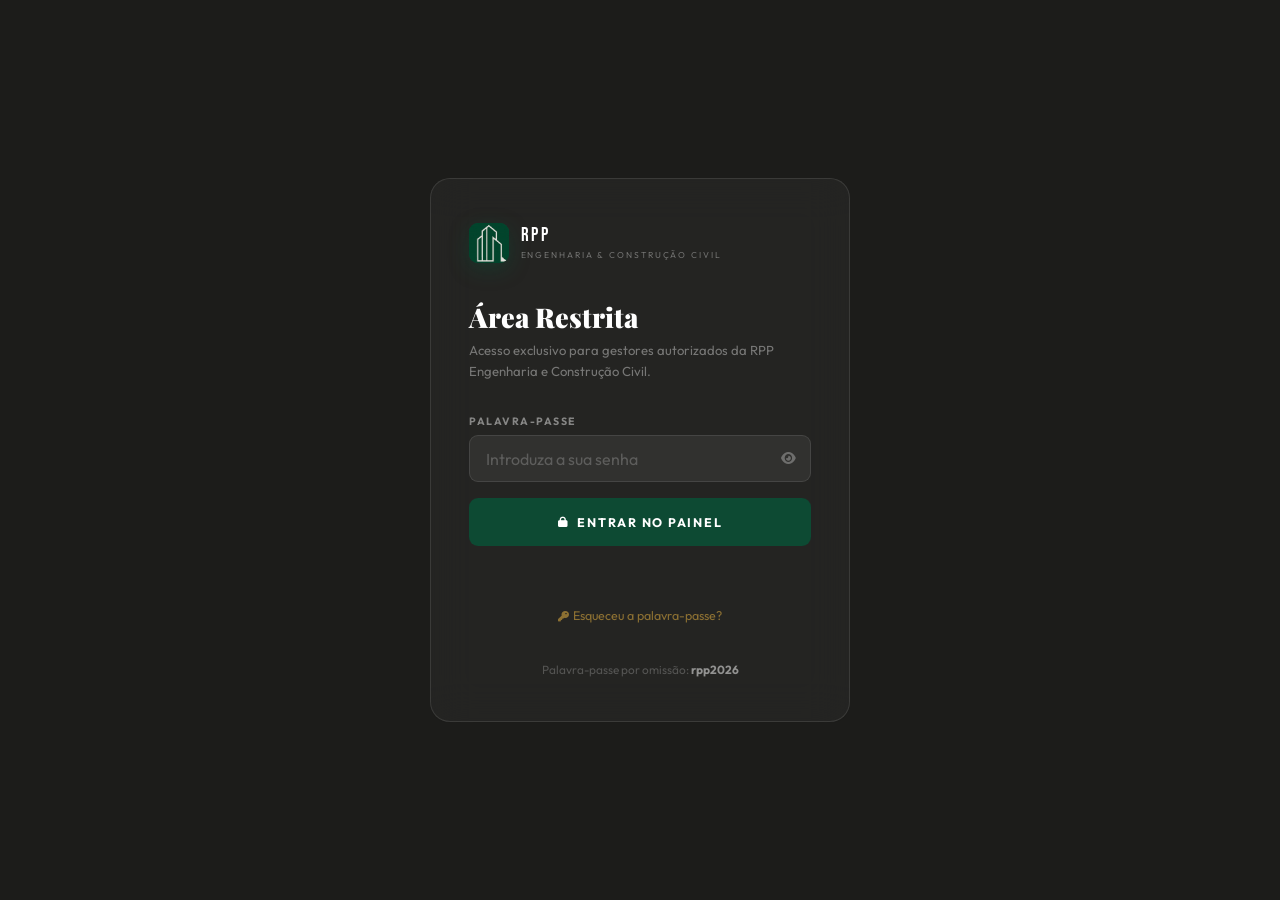
==== commit 1d27703e: "Enviando HOJE" ====
--- a/gestores/index.html
+++ b/gestores/index.html
@@ -2,7 +2,7 @@
 <html lang="pt">
 <head>
 <meta charset="UTF-8">
-<meta name="viewport" content="width=device-width, initial-scale=1.0">
+<meta name="viewport" content="width=device-width, initial-scale=1.0, viewport-fit=cover">
 <title>Gestores – RPP Engenharia</title>
 <meta name="robots" content="noindex, nofollow">
 <link rel="preconnect" href="https://fonts.googleapis.com">
@@ -12,19 +12,35 @@
 <style>
 :root{--v:#0D4A33;--vm:#16694A;--vl:#1E8A62;--o:#C49A3C;--ol:#D9B55A;--c:#111110;--cm:#1C1C1A;--cr:#F5F1EA;--b:#FAFAF8;--ease:cubic-bezier(.16,1,.3,1)}
 *,*::before,*::after{box-sizing:border-box;margin:0;padding:0}
-html{scroll-behavior:smooth;height:100%}
-body{font-family:'Outfit',sans-serif;color:var(--c);background:var(--cm);min-height:100vh}
+/* iOS FIX: sem scroll-behavior no CSS */
+body{font-family:'Outfit',sans-serif;color:var(--c);background:var(--cm);min-height:100vh;min-height:-webkit-fill-available;-webkit-text-size-adjust:100%;-webkit-font-smoothing:antialiased}
 img{max-width:100%;display:block}
 a{text-decoration:none;color:inherit}
-button{font-family:inherit;cursor:pointer;border:none;background:none}
+button{font-family:inherit;cursor:pointer;border:none;background:none;-webkit-tap-highlight-color:transparent;touch-action:manipulation}
 ::-webkit-scrollbar{width:5px}::-webkit-scrollbar-thumb{background:var(--v);border-radius:4px}
 
 /* LOGIN */
-#loginScreen{position:fixed;inset:0;z-index:500;background:var(--cm);display:flex;align-items:center;justify-content:center;padding:1.5rem}
+/* iOS FIX: position fixed com propriedades explícitas */
+#loginScreen{
+  position:fixed;
+  top:0;left:0;right:0;bottom:0;
+  z-index:500;
+  background:var(--cm);
+  display:-webkit-flex;
+  display:flex;
+  -webkit-align-items:center;
+  align-items:center;
+  -webkit-justify-content:center;
+  justify-content:center;
+  padding:1.5rem;
+  padding-bottom:calc(1.5rem + env(safe-area-inset-bottom));
+  -webkit-overflow-scrolling:touch;
+  overflow-y:auto;
+}
 #loginScreen.gone{display:none}
-.login-card{background:rgba(255,255,255,.04);border:1px solid rgba(255,255,255,.1);border-radius:20px;padding:2.8rem 2.4rem;width:100%;max-width:420px;backdrop-filter:blur(20px)}
-.login-logo{display:flex;align-items:center;gap:.7rem;margin-bottom:2.5rem}
-.login-lm{width:40px;height:40px;border-radius:9px;background:var(--v);display:flex;align-items:center;justify-content:center;box-shadow:0 6px 20px rgba(13,74,51,.45);overflow:hidden;flex-shrink:0}
+.login-card{background:rgba(255,255,255,.04);border:1px solid rgba(255,255,255,.1);border-radius:20px;padding:2.8rem 2.4rem;width:100%;max-width:420px;-webkit-backdrop-filter:blur(20px);backdrop-filter:blur(20px)}
+.login-logo{display:-webkit-flex;display:flex;-webkit-align-items:center;align-items:center;gap:.7rem;margin-bottom:2.5rem}
+.login-lm{width:40px;height:40px;border-radius:9px;background:var(--v);display:-webkit-flex;display:flex;-webkit-align-items:center;align-items:center;-webkit-justify-content:center;justify-content:center;box-shadow:0 6px 20px rgba(13,74,51,.45);overflow:hidden;-webkit-flex-shrink:0;flex-shrink:0}
 .login-lm img{width:40px;height:40px;object-fit:cover}
 .login-lm-txt{color:#fff;font-family:'Bebas Neue',sans-serif;font-size:15px;letter-spacing:.06em;display:none}
 .login-ln{font-family:'Bebas Neue',sans-serif;color:#fff;font-size:1.2rem;letter-spacing:.15em;line-height:1}
@@ -32,38 +48,56 @@
 .login-title{font-family:'Playfair Display',serif;font-size:1.7rem;font-weight:900;color:#fff;line-height:1.1;margin-bottom:.4rem}
 .login-sub{color:rgba(255,255,255,.38);font-size:.82rem;line-height:1.6;margin-bottom:2rem}
 .login-lbl{display:block;font-size:.66rem;font-weight:700;letter-spacing:.14em;text-transform:uppercase;color:rgba(255,255,255,.45);margin-bottom:.45rem}
-.login-inp{width:100%;background:rgba(255,255,255,.06);border:1px solid rgba(255,255,255,.1);border-radius:9px;padding:.8rem 1rem;color:#fff;font-family:'Outfit',sans-serif;font-size:.92rem;outline:none;transition:border-color .3s,box-shadow .3s}
+/* iOS FIX: font-size 16px para evitar zoom automático + remover estilo nativo */
+.login-inp{width:100%;background:rgba(255,255,255,.06);border:1px solid rgba(255,255,255,.1);border-radius:9px;padding:.8rem 1rem;color:#fff;font-family:'Outfit',sans-serif;font-size:1rem;outline:none;transition:border-color .3s,box-shadow .3s;-webkit-appearance:none;appearance:none}
 .login-inp::placeholder{color:rgba(255,255,255,.22)}
 .login-inp:focus{border-color:rgba(196,154,60,.6);box-shadow:0 0 0 3px rgba(196,154,60,.1)}
-.login-btn{width:100%;background:var(--v);color:#fff;font-family:'Outfit',sans-serif;font-size:.78rem;font-weight:700;letter-spacing:.14em;text-transform:uppercase;padding:1rem;border-radius:9px;margin-top:1rem;display:flex;align-items:center;justify-content:center;gap:.5rem;transition:background .3s,transform .25s}
-.login-btn:hover{background:var(--vl);transform:translateY(-2px)}
+.login-btn{width:100%;background:var(--v);color:#fff;font-family:'Outfit',sans-serif;font-size:.78rem;font-weight:700;letter-spacing:.14em;text-transform:uppercase;padding:1rem;border-radius:9px;margin-top:1rem;display:-webkit-flex;display:flex;-webkit-align-items:center;align-items:center;-webkit-justify-content:center;justify-content:center;gap:.5rem;transition:background .3s,-webkit-transform .25s;transition:background .3s,transform .25s;-webkit-appearance:none;appearance:none;/* iOS: altura mínima */min-height:48px}
+.login-btn:hover{background:var(--vl);-webkit-transform:translateY(-2px);transform:translateY(-2px)}
 .login-err{color:#ff6b6b;font-size:.78rem;margin-top:.65rem;min-height:1.2rem;text-align:center}
 .login-hint{text-align:center;margin-top:1.5rem;font-size:.74rem;color:rgba(255,255,255,.22)}
 
 /* PW WRAP */
 .pw-wrap{position:relative}
 .pw-wrap .login-inp,.pw-wrap .finp{padding-right:2.8rem}
-.pw-eye{position:absolute;right:.9rem;top:50%;transform:translateY(-50%);background:none;border:none;color:rgba(255,255,255,.3);font-size:.82rem;cursor:pointer;transition:color .3s;padding:0;line-height:1}
+.pw-eye{position:absolute;right:.9rem;top:50%;-webkit-transform:translateY(-50%);transform:translateY(-50%);background:none;border:none;color:rgba(255,255,255,.3);font-size:.82rem;cursor:pointer;transition:color .3s;padding:0;line-height:1;/* iOS: tap area */width:44px;height:44px;display:-webkit-flex;display:flex;-webkit-align-items:center;align-items:center;-webkit-justify-content:center;justify-content:center;right:0;-webkit-tap-highlight-color:transparent}
 .pw-eye:hover{color:rgba(255,255,255,.7)}
 
 /* RECOVERY OVERLAY */
-#recoveryOverlay{position:fixed;inset:0;z-index:600;background:rgba(17,17,16,.97);backdrop-filter:blur(24px);display:none;align-items:center;justify-content:center;padding:1.5rem}
-#recoveryOverlay.show{display:flex}
+#recoveryOverlay{
+  position:fixed;
+  top:0;left:0;right:0;bottom:0;
+  z-index:600;
+  background:rgba(17,17,16,.97);
+  -webkit-backdrop-filter:blur(24px);
+  backdrop-filter:blur(24px);
+  display:none;
+  -webkit-align-items:center;
+  align-items:center;
+  -webkit-justify-content:center;
+  justify-content:center;
+  padding:1.5rem;
+  padding-bottom:calc(1.5rem + env(safe-area-inset-bottom));
+  -webkit-overflow-scrolling:touch;
+  overflow-y:auto;
+}
+#recoveryOverlay.show{display:-webkit-flex;display:flex}
 .rec-card{background:rgba(255,255,255,.04);border:1px solid rgba(255,255,255,.1);border-radius:20px;padding:2.6rem 2.4rem;width:100%;max-width:420px}
-.rec-back{display:inline-flex;align-items:center;gap:.45rem;font-size:.74rem;color:rgba(255,255,255,.38);margin-bottom:2rem;transition:color .3s;cursor:pointer;background:none;border:none;font-family:inherit;padding:0}
+.rec-back{display:-webkit-inline-flex;display:inline-flex;-webkit-align-items:center;align-items:center;gap:.45rem;font-size:.74rem;color:rgba(255,255,255,.38);margin-bottom:2rem;transition:color .3s;cursor:pointer;background:none;border:none;font-family:inherit;padding:.5rem 0;-webkit-tap-highlight-color:transparent;min-height:44px}
 .rec-back:hover{color:rgba(255,255,255,.8)}
 .rec-step{display:none}.rec-step.a{display:block}
 .rec-title{font-family:'Playfair Display',serif;font-size:1.55rem;font-weight:900;color:#fff;margin-bottom:.4rem}
 .rec-sub{color:rgba(255,255,255,.38);font-size:.82rem;line-height:1.65;margin-bottom:2rem}
-.rec-code-wrap{display:flex;gap:.45rem;justify-content:center;margin:1.5rem 0}
-.rec-code-wrap input{width:46px;height:54px;text-align:center;background:rgba(255,255,255,.06);border:1px solid rgba(255,255,255,.12);border-radius:10px;color:#fff;font-size:1.4rem;font-weight:700;font-family:'Bebas Neue',sans-serif;outline:none;transition:border-color .3s,box-shadow .3s;-webkit-appearance:none}
+.rec-code-wrap{display:-webkit-flex;display:flex;gap:.45rem;-webkit-justify-content:center;justify-content:center;margin:1.5rem 0}
+/* iOS FIX: font-size 16px nos inputs de código + -webkit-appearance:none */
+.rec-code-wrap input{width:46px;height:54px;text-align:center;background:rgba(255,255,255,.06);border:1px solid rgba(255,255,255,.12);border-radius:10px;color:#fff;font-size:1rem;font-weight:700;font-family:'Bebas Neue',sans-serif;outline:none;transition:border-color .3s,box-shadow .3s;-webkit-appearance:none;appearance:none}
 .rec-code-wrap input:focus{border-color:rgba(196,154,60,.7);box-shadow:0 0 0 3px rgba(196,154,60,.12)}
 .rec-code-wrap input.ok{border-color:rgba(30,138,98,.7)}
 .rec-code-wrap input.bad{border-color:rgba(255,107,107,.7)}
 .rec-msg{text-align:center;font-size:.76rem;min-height:1.1rem;margin-top:.5rem}
 .rec-msg.ok{color:var(--ol)}
 .rec-msg.bad{color:#ff6b6b}
-.rec-resend{display:inline-flex;align-items:center;gap:.35rem;font-size:.74rem;color:rgba(255,255,255,.28);margin-top:1.2rem;cursor:pointer;background:none;border:none;font-family:inherit;padding:0;transition:color .3s;width:100%;justify-content:center}
+.rec-resend{display:-webkit-inline-flex;display:inline-flex;-webkit-align-items:center;align-items:center;gap:.35rem;font-size:.74rem;color:rgba(255,255,255,.28);margin-top:1.2rem;cursor:pointer;background:none;border:none;font-family:inherit;padding:.4rem 0;transition:color .3s;width:100%;-webkit-justify-content:center;justify-content:center;-webkit-tap-highlight-color:transparent;min-height:44px}
 .rec-resend:hover:not([disabled]){color:var(--ol)}
 .rec-resend[disabled]{opacity:.35;cursor:default}
 .strength-bar{height:4px;border-radius:100px;background:rgba(255,255,255,.08);margin-top:.5rem;overflow:hidden}
@@ -71,50 +105,76 @@
 .strength-label{font-size:.68rem;margin-top:.3rem;min-height:.9rem;color:rgba(255,255,255,.3)}
 
 /* TOAST */
-#toast{position:fixed;bottom:2rem;left:50%;transform:translateX(-50%) translateY(130%);z-index:1000;background:#152b1e;border:1px solid rgba(196,154,60,.3);color:#fff;font-size:.82rem;font-weight:500;padding:.82rem 1.6rem;border-radius:100px;box-shadow:0 12px 40px rgba(0,0,0,.5);display:flex;align-items:center;gap:.6rem;white-space:nowrap;transition:transform .4s var(--ease),opacity .4s;pointer-events:none;opacity:0}
-#toast.show{transform:translateX(-50%) translateY(0);opacity:1}
+#toast{
+  position:fixed;
+  bottom:2rem;
+  bottom:calc(2rem + env(safe-area-inset-bottom));
+  left:50%;
+  -webkit-transform:translateX(-50%) translateY(130%);
+  transform:translateX(-50%) translateY(130%);
+  z-index:1000;
+  background:#152b1e;
+  border:1px solid rgba(196,154,60,.3);
+  color:#fff;
+  font-size:.82rem;
+  font-weight:500;
+  padding:.82rem 1.6rem;
+  border-radius:100px;
+  box-shadow:0 12px 40px rgba(0,0,0,.5);
+  display:-webkit-flex;
+  display:flex;
+  -webkit-align-items:center;
+  align-items:center;
+  gap:.6rem;
+  white-space:nowrap;
+  transition:-webkit-transform .4s var(--ease),opacity .4s;
+  transition:transform .4s var(--ease),opacity .4s;
+  pointer-events:none;
+  opacity:0
+}
+#toast.show{-webkit-transform:translateX(-50%) translateY(0);transform:translateX(-50%) translateY(0);opacity:1}
 #toast.err{background:#2e1515;border-color:rgba(255,107,107,.3)}
 
 /* DASHBOARD */
 #dashboard{display:none;min-height:100vh}
-#dashboard.show{display:flex}
+#dashboard.show{display:-webkit-flex;display:flex}
 
 /* SIDEBAR */
-.sidebar{width:260px;flex-shrink:0;background:rgba(0,0,0,.3);border-right:1px solid rgba(255,255,255,.06);display:flex;flex-direction:column;position:sticky;top:0;height:100vh;overflow-y:auto}
+.sidebar{width:260px;-webkit-flex-shrink:0;flex-shrink:0;background:rgba(0,0,0,.3);border-right:1px solid rgba(255,255,255,.06);display:-webkit-flex;display:flex;-webkit-flex-direction:column;flex-direction:column;position:-webkit-sticky;position:sticky;top:0;height:100vh;overflow-y:auto;-webkit-overflow-scrolling:touch;padding-left:env(safe-area-inset-left)}
 @media(max-width:900px){.sidebar{display:none}}
-.sb-logo{padding:1.6rem 1.4rem 1.2rem;border-bottom:1px solid rgba(255,255,255,.06);display:flex;align-items:center;gap:.7rem}
-.sb-lm{width:34px;height:34px;border-radius:7px;background:var(--v);display:flex;align-items:center;justify-content:center;flex-shrink:0;overflow:hidden}
+.sb-logo{padding:1.6rem 1.4rem 1.2rem;border-bottom:1px solid rgba(255,255,255,.06);display:-webkit-flex;display:flex;-webkit-align-items:center;align-items:center;gap:.7rem}
+.sb-lm{width:34px;height:34px;border-radius:7px;background:var(--v);display:-webkit-flex;display:flex;-webkit-align-items:center;align-items:center;-webkit-justify-content:center;justify-content:center;-webkit-flex-shrink:0;flex-shrink:0;overflow:hidden}
 .sb-lm img{width:34px;height:34px;object-fit:cover}
 .sb-lm-txt{color:#fff;font-family:'Bebas Neue',sans-serif;font-size:12px;letter-spacing:.06em;display:none}
 .sb-ln{font-family:'Bebas Neue',sans-serif;color:#fff;font-size:1rem;letter-spacing:.15em;line-height:1}
 .sb-lt{font-size:.5rem;color:rgba(255,255,255,.3);letter-spacing:.2em;text-transform:uppercase;margin-top:3px}
-.sb-user{padding:.9rem 1.4rem;border-bottom:1px solid rgba(255,255,255,.06);display:flex;align-items:center;gap:.7rem}
-.sb-av{width:32px;height:32px;border-radius:50%;background:rgba(196,154,60,.2);display:flex;align-items:center;justify-content:center;color:var(--ol);font-size:.8rem;flex-shrink:0}
+.sb-user{padding:.9rem 1.4rem;border-bottom:1px solid rgba(255,255,255,.06);display:-webkit-flex;display:flex;-webkit-align-items:center;align-items:center;gap:.7rem}
+.sb-av{width:32px;height:32px;border-radius:50%;background:rgba(196,154,60,.2);display:-webkit-flex;display:flex;-webkit-align-items:center;align-items:center;-webkit-justify-content:center;justify-content:center;color:var(--ol);font-size:.8rem;-webkit-flex-shrink:0;flex-shrink:0}
 .sb-un{font-size:.8rem;font-weight:600;color:#fff}
 .sb-ur{font-size:.62rem;color:rgba(255,255,255,.35);margin-top:2px}
-nav.sb-nav{flex:1;padding:1rem .8rem}
+nav.sb-nav{-webkit-flex:1;flex:1;padding:1rem .8rem}
 .nav-group{margin-bottom:1.5rem}
 .nav-group-lbl{font-size:.6rem;font-weight:700;letter-spacing:.22em;text-transform:uppercase;color:rgba(255,255,255,.25);padding:0 .6rem;margin-bottom:.5rem}
-.nav-item{display:flex;align-items:center;gap:.7rem;padding:.68rem .8rem;border-radius:9px;color:rgba(255,255,255,.5);font-size:.82rem;font-weight:500;transition:all .25s;cursor:pointer}
-.nav-item i{width:16px;text-align:center;font-size:.82rem;flex-shrink:0}
+.nav-item{display:-webkit-flex;display:flex;-webkit-align-items:center;align-items:center;gap:.7rem;padding:.68rem .8rem;border-radius:9px;color:rgba(255,255,255,.5);font-size:.82rem;font-weight:500;transition:all .25s;cursor:pointer;-webkit-tap-highlight-color:transparent;touch-action:manipulation;min-height:44px}
+.nav-item i{width:16px;text-align:center;font-size:.82rem;-webkit-flex-shrink:0;flex-shrink:0}
 .nav-item:hover{background:rgba(255,255,255,.06);color:rgba(255,255,255,.85)}
 .nav-item.a{background:rgba(13,74,51,.35);color:#fff;font-weight:600}
 .nav-item.a i{color:var(--ol)}
-.sb-footer{padding:1rem 1.4rem;border-top:1px solid rgba(255,255,255,.06)}
-.sb-out{display:flex;align-items:center;gap:.6rem;font-size:.78rem;color:rgba(255,255,255,.35);transition:color .3s;cursor:pointer;padding:.5rem 0}
+.sb-footer{padding:1rem 1.4rem;border-top:1px solid rgba(255,255,255,.06);padding-bottom:calc(1rem + env(safe-area-inset-bottom))}
+.sb-out{display:-webkit-flex;display:flex;-webkit-align-items:center;align-items:center;gap:.6rem;font-size:.78rem;color:rgba(255,255,255,.35);transition:color .3s;cursor:pointer;padding:.5rem 0;-webkit-tap-highlight-color:transparent;min-height:44px}
 .sb-out:hover{color:#ff6b6b}
-.back-site{display:flex;align-items:center;gap:.5rem;font-size:.76rem;color:rgba(255,255,255,.28);margin-bottom:.4rem;transition:color .3s}
+.back-site{display:-webkit-flex;display:flex;-webkit-align-items:center;align-items:center;gap:.5rem;font-size:.76rem;color:rgba(255,255,255,.28);margin-bottom:.4rem;transition:color .3s;-webkit-tap-highlight-color:transparent;min-height:44px}
 .back-site:hover{color:rgba(255,255,255,.7)}
 
 /* MAIN CONTENT */
-.content{flex:1;overflow-y:auto;min-height:100vh}
-.topbar{background:rgba(0,0,0,.2);border-bottom:1px solid rgba(255,255,255,.05);padding:.85rem 1.5rem;display:flex;align-items:center;justify-content:space-between;position:sticky;top:0;z-index:50;backdrop-filter:blur(10px)}
+.content{-webkit-flex:1;flex:1;overflow-y:auto;min-height:100vh;-webkit-overflow-scrolling:touch}
+.topbar{background:rgba(0,0,0,.2);border-bottom:1px solid rgba(255,255,255,.05);padding:.85rem 1.5rem;display:-webkit-flex;display:flex;-webkit-align-items:center;align-items:center;-webkit-justify-content:space-between;justify-content:space-between;position:-webkit-sticky;position:sticky;top:0;z-index:50;-webkit-backdrop-filter:blur(10px);backdrop-filter:blur(10px)}
 @media(min-width:768px){.topbar{padding:.85rem 2.5rem}}
 .topbar-title{font-size:1.05rem;font-weight:700;color:#fff}
-.topbar-right{display:flex;align-items:center;gap:.8rem}
-.tb-out{display:flex;align-items:center;gap:.4rem;font-size:.74rem;color:rgba(255,255,255,.45);transition:color .3s;cursor:pointer}
+.topbar-right{display:-webkit-flex;display:flex;-webkit-align-items:center;align-items:center;gap:.8rem}
+.tb-out{display:-webkit-flex;display:flex;-webkit-align-items:center;align-items:center;gap:.4rem;font-size:.74rem;color:rgba(255,255,255,.45);transition:color .3s;cursor:pointer;-webkit-tap-highlight-color:transparent;min-height:44px}
 .tb-out:hover{color:#ff6b6b}
-.tb-back{display:inline-flex;align-items:center;gap:.4rem;font-size:.72rem;color:rgba(255,255,255,.45);transition:color .3s}
+.tb-back{display:-webkit-inline-flex;display:inline-flex;-webkit-align-items:center;align-items:center;gap:.4rem;font-size:.72rem;color:rgba(255,255,255,.45);transition:color .3s;-webkit-tap-highlight-color:transparent;min-height:44px}
 .tb-back:hover{color:rgba(255,255,255,.8)}
 
 /* PANELS */
@@ -123,12 +183,12 @@
 .panel.a{display:block}
 
 /* STATS */
-.stats-row{display:grid;gap:.9rem;margin-bottom:2.5rem}
+.stats-row{display:-webkit-grid;display:grid;gap:.9rem;margin-bottom:2.5rem}
 @media(min-width:480px){.stats-row{grid-template-columns:repeat(2,1fr)}}
 @media(min-width:900px){.stats-row{grid-template-columns:repeat(4,1fr)}}
-.stat-card{background:rgba(255,255,255,.04);border:1px solid rgba(255,255,255,.07);border-radius:14px;padding:1.3rem 1.5rem;display:flex;align-items:center;gap:1rem;transition:border-color .3s}
+.stat-card{background:rgba(255,255,255,.04);border:1px solid rgba(255,255,255,.07);border-radius:14px;padding:1.3rem 1.5rem;display:-webkit-flex;display:flex;-webkit-align-items:center;align-items:center;gap:1rem;transition:border-color .3s}
 .stat-card:hover{border-color:rgba(196,154,60,.25)}
-.stat-ic{width:44px;height:44px;border-radius:10px;display:flex;align-items:center;justify-content:center;font-size:1rem;flex-shrink:0}
+.stat-ic{width:44px;height:44px;border-radius:10px;display:-webkit-flex;display:flex;-webkit-align-items:center;align-items:center;-webkit-justify-content:center;justify-content:center;font-size:1rem;-webkit-flex-shrink:0;flex-shrink:0}
 .stat-ic.n{background:rgba(13,74,51,.25);color:var(--vl)}
 .stat-ic.a{background:rgba(196,154,60,.15);color:var(--ol)}
 .stat-ic.p{background:rgba(30,138,98,.15);color:var(--vl)}
@@ -137,42 +197,44 @@
 .stat-lbl{font-size:.7rem;color:rgba(255,255,255,.35);text-transform:uppercase;letter-spacing:.12em;margin-top:.15rem}
 
 /* SECTION HEADER */
-.sec-hdr{display:flex;align-items:flex-end;justify-content:space-between;margin-bottom:1.8rem;gap:1rem;flex-wrap:wrap}
+.sec-hdr{display:-webkit-flex;display:flex;-webkit-align-items:flex-end;align-items:flex-end;-webkit-justify-content:space-between;justify-content:space-between;margin-bottom:1.8rem;gap:1rem;-webkit-flex-wrap:wrap;flex-wrap:wrap}
 .sec-hdr h2{font-family:'Playfair Display',serif;font-size:1.5rem;font-weight:900;color:#fff}
 .sec-hdr p{color:rgba(255,255,255,.35);font-size:.8rem;margin-top:.2rem}
 
 /* FORM CARD */
 .fc{background:rgba(255,255,255,.03);border:1px solid rgba(255,255,255,.08);border-radius:16px;padding:1.8rem;margin-bottom:1.2rem}
-.fc-title{font-weight:700;font-size:.9rem;color:#fff;margin-bottom:1.2rem;display:flex;align-items:center;gap:.5rem}
+.fc-title{font-weight:700;font-size:.9rem;color:#fff;margin-bottom:1.2rem;display:-webkit-flex;display:flex;-webkit-align-items:center;align-items:center;gap:.5rem}
 .fc-title i{color:var(--ol);font-size:.85rem}
 .flbl{display:block;font-size:.66rem;font-weight:700;letter-spacing:.12em;text-transform:uppercase;color:rgba(255,255,255,.38);margin-bottom:.42rem}
-.finp{width:100%;background:rgba(255,255,255,.05);border:1px solid rgba(255,255,255,.09);border-radius:9px;padding:.72rem 1rem;color:#fff;font-family:'Outfit',sans-serif;font-size:.88rem;outline:none;transition:border-color .3s,box-shadow .3s}
+/* iOS FIX: font-size 16px em todos os inputs do formulário */
+.finp{width:100%;background:rgba(255,255,255,.05);border:1px solid rgba(255,255,255,.09);border-radius:9px;padding:.72rem 1rem;color:#fff;font-family:'Outfit',sans-serif;font-size:1rem;outline:none;transition:border-color .3s,box-shadow .3s;-webkit-appearance:none;appearance:none}
 .finp::placeholder{color:rgba(255,255,255,.2)}
 .finp:focus{border-color:rgba(196,154,60,.55);box-shadow:0 0 0 3px rgba(196,154,60,.08)}
 .finp option{background:var(--cm);color:#fff}
 textarea.finp{resize:vertical}
-.fg2{display:grid;gap:.9rem}
+.fg2{display:-webkit-grid;display:grid;gap:.9rem}
 @media(min-width:600px){.fg2{grid-template-columns:1fr 1fr}}
-.fa3{display:grid;gap:.9rem}
+.fa3{display:-webkit-grid;display:grid;gap:.9rem}
 @media(min-width:600px){.fa3{grid-template-columns:1fr 1fr 1fr}}
-.fbtn{display:inline-flex;align-items:center;gap:.45rem;background:var(--v);color:#fff;font-size:.74rem;font-weight:600;letter-spacing:.1em;text-transform:uppercase;padding:.72rem 1.45rem;border-radius:9px;transition:background .3s,transform .25s}
-.fbtn:hover{background:var(--vl);transform:translateY(-1px)}
+.fbtn{display:-webkit-inline-flex;display:inline-flex;-webkit-align-items:center;align-items:center;gap:.45rem;background:var(--v);color:#fff;font-size:.74rem;font-weight:600;letter-spacing:.1em;text-transform:uppercase;padding:.72rem 1.45rem;border-radius:9px;transition:background .3s,-webkit-transform .25s;transition:background .3s,transform .25s;-webkit-tap-highlight-color:transparent;touch-action:manipulation;-webkit-appearance:none;appearance:none;min-height:44px}
+.fbtn:hover{background:var(--vl);-webkit-transform:translateY(-1px);transform:translateY(-1px)}
 .fbtn.sec{background:rgba(255,255,255,.06);color:rgba(255,255,255,.7);border:1px solid rgba(255,255,255,.1)}
-.fbtn.sec:hover{background:rgba(255,255,255,.1);transform:none}
+.fbtn.sec:hover{background:rgba(255,255,255,.1);-webkit-transform:none;transform:none}
 .fbtn.danger{background:rgba(220,53,53,.15);color:#ff6b6b;border:1px solid rgba(220,53,53,.25)}
 .fbtn.danger:hover{background:rgba(220,53,53,.25)}
 
 /* ITEMS LIST */
-.items-list{display:flex;flex-direction:column;gap:.65rem}
-.item-row{background:rgba(255,255,255,.04);border:1px solid rgba(255,255,255,.07);border-radius:12px;padding:.9rem 1.1rem;display:flex;align-items:center;gap:.9rem;flex-wrap:wrap;transition:border-color .3s}
+.items-list{display:-webkit-flex;display:flex;-webkit-flex-direction:column;flex-direction:column;gap:.65rem}
+.item-row{background:rgba(255,255,255,.04);border:1px solid rgba(255,255,255,.07);border-radius:12px;padding:.9rem 1.1rem;display:-webkit-flex;display:flex;-webkit-align-items:center;align-items:center;gap:.9rem;-webkit-flex-wrap:wrap;flex-wrap:wrap;transition:border-color .3s}
 .item-row:hover{border-color:rgba(255,255,255,.14)}
-.item-thumb{width:44px;height:44px;border-radius:8px;object-fit:cover;flex-shrink:0;background:rgba(255,255,255,.05)}
-.item-info{flex:1;min-width:0}
+.item-thumb{width:44px;height:44px;border-radius:8px;object-fit:cover;-webkit-flex-shrink:0;flex-shrink:0;background:rgba(255,255,255,.05)}
+.item-info{-webkit-flex:1;flex:1;min-width:0}
 .item-title{font-size:.88rem;font-weight:600;color:#fff;white-space:nowrap;overflow:hidden;text-overflow:ellipsis}
 .item-meta{font-size:.66rem;color:rgba(255,255,255,.3);margin-top:.18rem}
-.item-tag{display:inline-flex;background:rgba(13,74,51,.3);color:var(--vl);font-size:.58rem;font-weight:700;letter-spacing:.1em;text-transform:uppercase;padding:.18rem .6rem;border-radius:100px;margin-right:.3rem}
-.item-actions{display:flex;gap:.4rem;flex-shrink:0}
-.ia-btn{width:32px;height:32px;border-radius:8px;background:rgba(255,255,255,.06);display:flex;align-items:center;justify-content:center;font-size:.72rem;color:rgba(255,255,255,.5);transition:all .2s;cursor:pointer}
+.item-tag{display:-webkit-inline-flex;display:inline-flex;background:rgba(13,74,51,.3);color:var(--vl);font-size:.58rem;font-weight:700;letter-spacing:.1em;text-transform:uppercase;padding:.18rem .6rem;border-radius:100px;margin-right:.3rem}
+.item-actions{display:-webkit-flex;display:flex;gap:.4rem;-webkit-flex-shrink:0;flex-shrink:0}
+/* iOS: botões de ação com 44x44px */
+.ia-btn{width:44px;height:44px;border-radius:8px;background:rgba(255,255,255,.06);display:-webkit-flex;display:flex;-webkit-align-items:center;align-items:center;-webkit-justify-content:center;justify-content:center;font-size:.72rem;color:rgba(255,255,255,.5);transition:all .2s;cursor:pointer;-webkit-tap-highlight-color:transparent;touch-action:manipulation}
 .ia-btn:hover{background:rgba(196,154,60,.2);color:var(--ol)}
 .ia-btn.del:hover{background:rgba(220,53,53,.2);color:#ff6b6b}
 .empty-state{text-align:center;padding:3.5rem 2rem;color:rgba(255,255,255,.2)}
@@ -180,21 +242,22 @@
 .empty-state p{font-size:.85rem}
 
 /* MOBILE NAV */
-.mob-nav{display:none;background:rgba(0,0,0,.3);border-bottom:1px solid rgba(255,255,255,.06);overflow-x:auto;scrollbar-width:none}
-@media(max-width:900px){.mob-nav{display:flex}}
+.mob-nav{display:none;background:rgba(0,0,0,.3);border-bottom:1px solid rgba(255,255,255,.06);overflow-x:auto;scrollbar-width:none;-webkit-overflow-scrolling:touch}
+@media(max-width:900px){.mob-nav{display:-webkit-flex;display:flex}}
 .mob-nav::-webkit-scrollbar{display:none}
-.mn-item{padding:.75rem 1.1rem;font-size:.7rem;font-weight:600;letter-spacing:.1em;text-transform:uppercase;color:rgba(255,255,255,.4);white-space:nowrap;cursor:pointer;border-bottom:2px solid transparent;transition:all .3s}
+/* iOS: altura mínima de toque */
+.mn-item{padding:.75rem 1.1rem;font-size:.7rem;font-weight:600;letter-spacing:.1em;text-transform:uppercase;color:rgba(255,255,255,.4);white-space:nowrap;cursor:pointer;border-bottom:2px solid transparent;transition:all .3s;-webkit-tap-highlight-color:transparent;min-height:48px;display:-webkit-flex;display:flex;-webkit-align-items:center;align-items:center}
 .mn-item.a{color:#fff;border-color:var(--o)}
 
 /* BADGE */
-.badge{display:inline-flex;background:var(--v);color:#fff;font-size:.58rem;font-weight:700;padding:.15rem .5rem;border-radius:100px;margin-left:.4rem;vertical-align:middle}
+.badge{display:-webkit-inline-flex;display:inline-flex;background:var(--v);color:#fff;font-size:.58rem;font-weight:700;padding:.15rem .5rem;border-radius:100px;margin-left:.4rem;vertical-align:middle}
 
 /* SETTINGS */
-.settings-grid{display:grid;gap:1.4rem}
+.settings-grid{display:-webkit-grid;display:grid;gap:1.4rem}
 @media(min-width:900px){.settings-grid{grid-template-columns:1fr 1fr}}
-.settings-info-row{display:flex;align-items:center;gap:.85rem;padding:.85rem 0;border-bottom:1px solid rgba(255,255,255,.06)}
+.settings-info-row{display:-webkit-flex;display:flex;-webkit-align-items:center;align-items:center;gap:.85rem;padding:.85rem 0;border-bottom:1px solid rgba(255,255,255,.06)}
 .settings-info-row:last-child{border-bottom:none}
-.si-icon{width:34px;height:34px;border-radius:8px;background:rgba(196,154,60,.12);color:var(--ol);display:flex;align-items:center;justify-content:center;font-size:.82rem;flex-shrink:0}
+.si-icon{width:34px;height:34px;border-radius:8px;background:rgba(196,154,60,.12);color:var(--ol);display:-webkit-flex;display:flex;-webkit-align-items:center;align-items:center;-webkit-justify-content:center;justify-content:center;font-size:.82rem;-webkit-flex-shrink:0;flex-shrink:0}
 .si-lbl{font-size:.68rem;color:rgba(255,255,255,.3);text-transform:uppercase;letter-spacing:.12em}
 .si-val{font-size:.9rem;font-weight:600;color:#fff;margin-top:.1rem}
 .pw-strength-bar{height:4px;border-radius:100px;background:rgba(255,255,255,.08);margin-top:.5rem;overflow:hidden}
@@ -204,7 +267,15 @@
 
 /* UTILS */
 .hid{display:none!important}
-.row-btns{display:flex;gap:.65rem;flex-wrap:wrap;margin-top:1.1rem}
+.row-btns{display:-webkit-flex;display:flex;gap:.65rem;-webkit-flex-wrap:wrap;flex-wrap:wrap;margin-top:1.1rem}
+
+/* iOS safe area */
+@supports(padding:max(0px)){
+  .topbar{
+    padding-left:max(1.5rem,env(safe-area-inset-left));
+    padding-right:max(1.5rem,env(safe-area-inset-right));
+  }
+}
 </style>
 </head>
 <body>
@@ -221,17 +292,18 @@
     </div>
     <h1 class="login-title">Área Restrita</h1>
     <p class="login-sub">Acesso exclusivo para gestores autorizados da RPP Engenharia e Construção Civil.</p>
-    <form id="loginForm">
+    <!-- iOS FIX: sem form tag — usar div + botão com evento click -->
+    <div id="loginForm">
       <label for="loginPW" class="login-lbl">Palavra-passe</label>
       <div class="pw-wrap">
-        <input type="password" id="loginPW" class="login-inp" placeholder="Introduza a sua senha" autocomplete="current-password">
+        <input type="password" id="loginPW" class="login-inp" placeholder="Introduza a sua senha" autocomplete="current-password" inputmode="text">
         <button type="button" class="pw-eye" data-target="loginPW" aria-label="Mostrar senha"><i class="fa-solid fa-eye"></i></button>
       </div>
-      <button type="submit" class="login-btn"><i class="fa-solid fa-lock" style="font-size:.68rem"></i> Entrar no Painel</button>
+      <button type="button" class="login-btn" id="loginBtn"><i class="fa-solid fa-lock" style="font-size:.68rem"></i> Entrar no Painel</button>
       <p id="loginErr" class="login-err"></p>
-    </form>
+    </div>
     <div style="text-align:center;margin-top:1.1rem">
-      <button id="openRecovery" type="button" style="background:none;border:none;font-family:inherit;font-size:.78rem;color:rgba(196,154,60,.65);cursor:pointer;padding:0;transition:color .3s">
+      <button id="openRecovery" type="button" style="background:none;border:none;font-family:inherit;font-size:.78rem;color:rgba(196,154,60,.65);cursor:pointer;padding:.4rem 0;transition:color .3s;-webkit-tap-highlight-color:transparent;min-height:44px">
         <i class="fa-solid fa-key" style="font-size:.68rem;margin-right:.3rem"></i>Esqueceu a palavra-passe?
       </button>
     </div>
@@ -244,19 +316,17 @@
   <div class="rec-card">
     <button class="rec-back" id="recBack"><i class="fa-solid fa-arrow-left" style="font-size:.68rem"></i> Voltar ao login</button>
 
-    <!-- STEP 1: email -->
     <div class="rec-step a" id="recStep1">
       <div class="rec-title">Recuperar Acesso</div>
       <p class="rec-sub">Introduza o email associado à conta de gestor para receber um código de verificação.</p>
       <label class="login-lbl" for="recEmail">Email de gestor</label>
-      <input type="email" id="recEmail" class="login-inp" placeholder="gestor@rppengenharia.com" autocomplete="email">
+      <input type="email" id="recEmail" class="login-inp" placeholder="gestor@rppengenharia.com" autocomplete="email" inputmode="email">
       <button type="button" id="recSendCode" class="login-btn" style="margin-top:1rem">
         <i class="fa-solid fa-paper-plane" style="font-size:.68rem"></i> Enviar código
       </button>
       <p class="rec-msg bad" id="recEmailErr" style="margin-top:.6rem"></p>
     </div>
 
-    <!-- STEP 2: código OTP -->
     <div class="rec-step" id="recStep2">
       <div class="rec-title">Verificar Código</div>
       <p class="rec-sub" id="recStep2Sub">Introduza o código de 6 dígitos enviado para o seu email.</p>
@@ -278,11 +348,10 @@
       </button>
     </div>
 
-    <!-- STEP 3: nova senha -->
     <div class="rec-step" id="recStep3">
       <div class="rec-title">Nova Palavra-passe</div>
       <p class="rec-sub">Código verificado. Defina agora uma nova palavra-passe para a conta.</p>
-      <div style="display:flex;flex-direction:column;gap:.9rem">
+      <div style="display:-webkit-flex;display:flex;-webkit-flex-direction:column;flex-direction:column;gap:.9rem">
         <div>
           <label class="login-lbl" for="recNewPW">Nova palavra-passe</label>
           <div class="pw-wrap">
@@ -313,8 +382,6 @@
 
 <!-- DASHBOARD -->
 <div id="dashboard">
-
-  <!-- SIDEBAR -->
   <aside class="sidebar">
     <div class="sb-logo">
       <div class="sb-lm">
@@ -349,10 +416,7 @@
     </div>
   </aside>
 
-  <!-- MAIN -->
   <div class="content">
-
-    <!-- TOPBAR -->
     <div class="topbar">
       <span class="topbar-title" id="topbarTitle">Dashboard</span>
       <div class="topbar-right">
@@ -361,7 +425,6 @@
       </div>
     </div>
 
-    <!-- MOBILE NAV -->
     <div class="mob-nav">
       <div class="mn-item a" data-panel="overview">Dashboard</div>
       <div class="mn-item" data-panel="noticias">Notícias</div>
@@ -373,7 +436,7 @@
     <!-- PANEL: OVERVIEW -->
     <div class="panel a" id="panel-overview">
       <div class="stats-row" id="statsRow"></div>
-      <div style="display:grid;gap:1.2rem">
+      <div style="display:-webkit-grid;display:grid;gap:1.2rem">
         <div class="fc">
           <div class="fc-title"><i class="fa-solid fa-clock-rotate-left"></i> Últimas notícias publicadas</div>
           <div id="recentNews" class="items-list"></div>
@@ -393,14 +456,14 @@
       <div class="fc">
         <div class="fc-title" id="nFormTitle"><i class="fa-solid fa-plus"></i> Nova Notícia</div>
         <input type="hidden" id="nId">
-        <div style="display:grid;gap:.9rem">
-          <div><label class="flbl" for="nTit">Título *</label><input class="finp" id="nTit" placeholder="Título da notícia"></div>
+        <div style="display:-webkit-grid;display:grid;gap:.9rem">
+          <div><label class="flbl" for="nTit">Título *</label><input class="finp" id="nTit" placeholder="Título da notícia" autocomplete="off"></div>
           <div><label class="flbl" for="nRes">Resumo *</label><textarea class="finp" id="nRes" rows="2" placeholder="Breve descrição para listagem e carrossel..."></textarea></div>
           <div><label class="flbl" for="nContent">Conteúdo completo *</label><textarea class="finp" id="nContent" rows="6" placeholder="Texto completo da notícia..."></textarea></div>
           <div class="fa3">
             <div><label class="flbl" for="nCat">Categoria</label><select id="nCat" class="finp"><option>Infraestrutura</option><option>Edificação</option><option>Sustentabilidade</option><option>Institucional</option></select></div>
             <div><label class="flbl" for="nData">Data</label><input type="date" class="finp" id="nData"></div>
-            <div><label class="flbl" for="nImg">Imagem</label><input type="file" accept="image/*" class="finp" id="nImg"></div>
+            <div><label class="flbl" for="nImg">Imagem</label><input type="file" accept="image/*" class="finp" id="nImg" style="font-size:.8rem"></div>
           </div>
         </div>
         <div class="row-btns">
@@ -422,16 +485,16 @@
       <div class="fc">
         <div class="fc-title" id="aFormTitle"><i class="fa-solid fa-plus"></i> Nova Publicidade</div>
         <input type="hidden" id="aId">
-        <div style="display:grid;gap:.9rem">
-          <div><label class="flbl" for="aTit">Título *</label><input class="finp" id="aTit" placeholder="Título da publicidade"></div>
+        <div style="display:-webkit-grid;display:grid;gap:.9rem">
+          <div><label class="flbl" for="aTit">Título *</label><input class="finp" id="aTit" placeholder="Título da publicidade" autocomplete="off"></div>
           <div><label class="flbl" for="aDesc">Descrição *</label><textarea class="finp" id="aDesc" rows="3" placeholder="Descrição detalhada da oportunidade..."></textarea></div>
           <div class="fg2">
             <div><label class="flbl" for="aCat">Categoria</label><select id="aCat" class="finp"><option>Patrocínio</option><option>Banner</option><option>Digital</option><option>Evento</option><option>Parceria</option><option>Outdoor</option></select></div>
-            <div><label class="flbl" for="aPreco">Preço / Condições</label><input class="finp" id="aPreco" placeholder="ex: 5.000 USD/mês"></div>
+            <div><label class="flbl" for="aPreco">Preço / Condições</label><input class="finp" id="aPreco" placeholder="ex: 5.000 USD/mês" autocomplete="off"></div>
           </div>
           <div class="fg2">
-            <div><label class="flbl" for="aContact">Contacto</label><input class="finp" id="aContact" placeholder="Email ou telefone"></div>
-            <div><label class="flbl" for="aImg">Imagem</label><input type="file" accept="image/*" class="finp" id="aImg"></div>
+            <div><label class="flbl" for="aContact">Contacto</label><input class="finp" id="aContact" placeholder="Email ou telefone" autocomplete="off" inputmode="email"></div>
+            <div><label class="flbl" for="aImg">Imagem</label><input type="file" accept="image/*" class="finp" id="aImg" style="font-size:.8rem"></div>
           </div>
         </div>
         <div class="row-btns">
@@ -453,18 +516,18 @@
       <div class="fc">
         <div class="fc-title" id="pFormTitle"><i class="fa-solid fa-plus"></i> Novo Projeto</div>
         <input type="hidden" id="pId">
-        <div style="display:grid;gap:.9rem">
-          <div><label class="flbl" for="pTit">Título *</label><input class="finp" id="pTit" placeholder="Nome do projeto"></div>
+        <div style="display:-webkit-grid;display:grid;gap:.9rem">
+          <div><label class="flbl" for="pTit">Título *</label><input class="finp" id="pTit" placeholder="Nome do projeto" autocomplete="off"></div>
           <div><label class="flbl" for="pDesc">Descrição *</label><textarea class="finp" id="pDesc" rows="3" placeholder="Descrição técnica do projeto..."></textarea></div>
           <div class="fg2">
             <div><label class="flbl" for="pCat">Categoria</label><select id="pCat" class="finp"><option value="edificacao">Edificação</option><option value="infraestrutura">Infraestrutura</option><option value="sustentavel">Sustentável</option><option value="industrial">Industrial</option></select></div>
-            <div><label class="flbl" for="pAno">Ano</label><input class="finp" id="pAno" placeholder="ex: 2024" type="number" min="1990" max="2030"></div>
+            <div><label class="flbl" for="pAno">Ano</label><input class="finp" id="pAno" placeholder="ex: 2024" type="number" min="1990" max="2030" inputmode="numeric"></div>
           </div>
           <div class="fg2">
-            <div><label class="flbl" for="pLoc">Localização</label><input class="finp" id="pLoc" placeholder="ex: Luanda, Angola"></div>
-            <div><label class="flbl" for="pDim">Dimensão</label><input class="finp" id="pDim" placeholder="ex: 45.000 m²"></div>
+            <div><label class="flbl" for="pLoc">Localização</label><input class="finp" id="pLoc" placeholder="ex: Luanda, Angola" autocomplete="off"></div>
+            <div><label class="flbl" for="pDim">Dimensão</label><input class="finp" id="pDim" placeholder="ex: 45.000 m²" autocomplete="off"></div>
           </div>
-          <div><label class="flbl" for="pImg">Imagem</label><input type="file" accept="image/*" class="finp" id="pImg"></div>
+          <div><label class="flbl" for="pImg">Imagem</label><input type="file" accept="image/*" class="finp" id="pImg" style="font-size:.8rem"></div>
         </div>
         <div class="row-btns">
           <button class="fbtn" id="pSave"><i class="fa-solid fa-floppy-disk" style="font-size:.68rem"></i> Guardar Projeto</button>
@@ -483,9 +546,7 @@
         <div><h2>Definições de Acesso</h2><p>Gerencie as credenciais e o email de recuperação da conta de gestor.</p></div>
       </div>
       <div class="settings-grid">
-
-        <!-- Informações da conta -->
-        <div class="fc" style="height:fit-content">
+        <div class="fc" style="height:-webkit-fit-content;height:fit-content">
           <div class="fc-title"><i class="fa-solid fa-circle-info"></i> Informações da Conta</div>
           <div class="settings-info-row">
             <div class="si-icon"><i class="fa-solid fa-user-shield"></i></div>
@@ -493,7 +554,7 @@
           </div>
           <div class="settings-info-row">
             <div class="si-icon"><i class="fa-solid fa-envelope"></i></div>
-            <div style="flex:1;min-width:0"><div class="si-lbl">Email de recuperação</div><div class="si-val" id="settingsEmailDisplay" style="font-size:.82rem;word-break:break-all">—</div></div>
+            <div style="-webkit-flex:1;flex:1;min-width:0"><div class="si-lbl">Email de recuperação</div><div class="si-val" id="settingsEmailDisplay" style="font-size:.82rem;word-break:break-all">—</div></div>
           </div>
           <div class="settings-info-row">
             <div class="si-icon"><i class="fa-solid fa-clock"></i></div>
@@ -504,25 +565,20 @@
             <div><div class="si-lbl">Palavra-passe</div><div class="si-val" style="font-size:.82rem;letter-spacing:.2em">••••••••</div></div>
           </div>
         </div>
-
-        <div style="display:flex;flex-direction:column;gap:1.2rem">
-
-          <!-- Alterar email de recuperação -->
+        <div style="display:-webkit-flex;display:flex;-webkit-flex-direction:column;flex-direction:column;gap:1.2rem">
           <div class="fc">
             <div class="fc-title"><i class="fa-solid fa-envelope"></i> Email de Recuperação</div>
-            <p style="font-size:.8rem;color:rgba(255,255,255,.38);line-height:1.65;margin-bottom:1.1rem">Este email é usado para recuperar o acesso quando a palavra-passe é esquecida. Certifique-se de que o email está correto e acessível.</p>
+            <p style="font-size:.8rem;color:rgba(255,255,255,.38);line-height:1.65;margin-bottom:1.1rem">Este email é usado para recuperar o acesso quando a palavra-passe é esquecida.</p>
             <label class="flbl" for="settingsEmail">Endereço de email</label>
-            <input type="email" id="settingsEmail" class="finp" placeholder="gestor@rppengenharia.com">
+            <input type="email" id="settingsEmail" class="finp" placeholder="gestor@rppengenharia.com" autocomplete="email" inputmode="email">
             <div class="row-btns">
               <button class="fbtn" id="saveEmail"><i class="fa-solid fa-floppy-disk" style="font-size:.68rem"></i> Guardar Email</button>
             </div>
           </div>
-
-          <!-- Alterar palavra-passe -->
           <div class="fc">
             <div class="fc-title"><i class="fa-solid fa-lock"></i> Alterar Palavra-passe</div>
             <p style="font-size:.8rem;color:rgba(255,255,255,.38);line-height:1.65;margin-bottom:1.1rem">Introduza a palavra-passe atual e depois defina uma nova. Use pelo menos 6 caracteres.</p>
-            <div style="display:flex;flex-direction:column;gap:.9rem">
+            <div style="display:-webkit-flex;display:flex;-webkit-flex-direction:column;flex-direction:column;gap:.9rem">
               <div>
                 <label class="flbl" for="settingsOldPW">Palavra-passe atual</label>
                 <div class="pw-wrap">
@@ -553,7 +609,6 @@
               <button class="fbtn" id="savePW"><i class="fa-solid fa-shield-halved" style="font-size:.68rem"></i> Actualizar Palavra-passe</button>
             </div>
           </div>
-
         </div>
       </div>
     </div>
@@ -562,577 +617,610 @@
 </div><!-- /dashboard -->
 
 <script>
-/* =====================================================
-   RPP ENGENHARIA - gestores.html
-   Chaves localStorage:
-     rpp_news      noticias
-     rpp_projects  projetos
-     rpp_ads       publicidades
-     rpp_ads_imgs  imagens publicidades (base64)
-     rpp_auth      { pw, email, lastLogin }
-   ===================================================== */
-(()=>{
+(function(){
 'use strict';
 
-/* ── CHAVES ─────────────────────────────────────────── */
-const SESSION_KEY='rpp_adm';
-const AUTH_KEY='rpp_auth';
-const KEYS={news:'rpp_news',projects:'rpp_projects',ads:'rpp_ads',adsImgs:'rpp_ads_imgs'};
-const DEFAULT_PW='rpp2026';
-
-/* ── AUTH HELPERS ───────────────────────────────────── */
-function getAuth(){
-  try{return JSON.parse(localStorage.getItem(AUTH_KEY))||{pw:DEFAULT_PW,email:'',lastLogin:''};}
-  catch{return{pw:DEFAULT_PW,email:'',lastLogin:''};}
-}
-function saveAuth(obj){localStorage.setItem(AUTH_KEY,JSON.stringify(obj));}
-function currentPW(){return getAuth().pw||DEFAULT_PW;}
-
-/* ── STORAGE ────────────────────────────────────────── */
-const DEF_IMG=[
+var SESSION_KEY = 'rpp_adm';
+var AUTH_KEY = 'rpp_auth';
+var KEYS = {news:'rpp_news', projects:'rpp_projects', ads:'rpp_ads', adsImgs:'rpp_ads_imgs'};
+var OTP_KEY = 'rpp_otp';
+var DEFAULT_PW = 'rpp2026';
+
+// iOS FIX: localStorage seguro
+function getAuth() {
+  try { return JSON.parse(localStorage.getItem(AUTH_KEY)) || {pw:DEFAULT_PW, email:'', lastLogin:''}; }
+  catch(e) { return {pw:DEFAULT_PW, email:'', lastLogin:''}; }
+}
+function saveAuth(obj) {
+  try { localStorage.setItem(AUTH_KEY, JSON.stringify(obj)); } catch(e){}
+}
+function currentPW() { return getAuth().pw || DEFAULT_PW; }
+
+var DEF_IMG = [
   'https://images.unsplash.com/photo-1486406146926-c627a92ad1ab?auto=format&fit=crop&w=400&q=60',
   'https://images.unsplash.com/photo-1503387762-592deb58ef4e?auto=format&fit=crop&w=400&q=60',
   'https://images.unsplash.com/photo-1466611653911-95081537e5b7?auto=format&fit=crop&w=400&q=60',
   'https://images.unsplash.com/photo-1504307651254-35680f356dfd?auto=format&fit=crop&w=400&q=60',
 ];
-const catLabel={edificacao:'Edificação',infraestrutura:'Infraestrutura',sustentavel:'Sustentável',industrial:'Industrial'};
-const get=k=>{try{return JSON.parse(localStorage.getItem(k))||[];}catch{return[];}};
-const getObj=k=>{try{return JSON.parse(localStorage.getItem(k))||{};}catch{return{};}};
-const set=(k,v)=>localStorage.setItem(k,JSON.stringify(v));
-const fD=s=>{try{return new Date(s).toLocaleDateString('pt-PT',{day:'2-digit',month:'long',year:'numeric'});}catch{return s||'';}};
-
-/* Seed de dados */
-const DEF_ADS=[
+var catLabel = {edificacao:'Edificação', infraestrutura:'Infraestrutura', sustentavel:'Sustentável', industrial:'Industrial'};
+
+function get(k) { try { return JSON.parse(localStorage.getItem(k)) || []; } catch(e) { return []; } }
+function getObj(k) { try { return JSON.parse(localStorage.getItem(k)) || {}; } catch(e) { return {}; } }
+function set(k, v) { try { localStorage.setItem(k, JSON.stringify(v)); } catch(e){} }
+function fD(s) {
+  try { return new Date(s).toLocaleDateString('pt-PT', {day:'2-digit', month:'long', year:'numeric'}); }
+  catch(e) { return s || ''; }
+}
+
+var DEF_ADS = [
   {id:'a1',titulo:'Patrocínio de Eventos RPP',descricao:'Associe a sua marca aos maiores eventos de engenharia civil organizados pela RPP.',categoria:'Patrocínio',preco:'A partir de 3.500 USD',contacto:'eventos@rppengenharia.com',data:'2024-03-01'},
   {id:'a2',titulo:'Espaço Publicitário Digital',descricao:'Banner premium no site e newsletter mensal com mais de 8.000 profissionais.',categoria:'Digital',preco:'1.200 USD/mês',contacto:'marketing@rppengenharia.com',data:'2024-02-15'},
   {id:'a3',titulo:'Parceria Comercial Estratégica',descricao:'Programa de parceria para fornecedores e subcontratados com co-branding.',categoria:'Parceria',preco:'Sob consulta',contacto:'parcerias@rppengenharia.com',data:'2024-01-10'},
 ];
-const DEF_PROJECTS=[
+var DEF_PROJECTS = [
   {id:'p1',titulo:'Torre Financeira Global',descricao:'Edifício corporativo de alto padrão com arquitetura contemporânea.',categoria:'edificacao',ano:'2023',local:'Lisboa, Portugal',dim:'45.000 m²',img:''},
   {id:'p2',titulo:'Ponte do Estuário',descricao:'Infraestrutura moderna para melhorar a mobilidade urbana.',categoria:'infraestrutura',ano:'2022',local:'Porto, Portugal',dim:'1.2 km',img:''},
   {id:'p3',titulo:'Campus Tecnológico Verde',descricao:'Complexo tecnológico sustentável com energia renovável.',categoria:'sustentavel',ano:'2024',local:'Madrid, Espanha',dim:'12.000 m²',img:''},
 ];
-if(!localStorage.getItem(KEYS.ads))set(KEYS.ads,DEF_ADS);
-if(!localStorage.getItem(KEYS.projects))set(KEYS.projects,DEF_PROJECTS);
-
-/* ── TOAST ──────────────────────────────────────────── */
-let toastTimer;
-function toast(msg,err=false){
-  const el=document.getElementById('toast');
-  el.querySelector('i').className=err?'fa-solid fa-circle-xmark':'fa-solid fa-circle-check';
-  document.getElementById('toastTxt').textContent=msg;
-  el.classList.toggle('err',err);
+try { if(!localStorage.getItem(KEYS.ads)) set(KEYS.ads, DEF_ADS); } catch(e){}
+try { if(!localStorage.getItem(KEYS.projects)) set(KEYS.projects, DEF_PROJECTS); } catch(e){}
+
+// TOAST
+var toastTimer;
+function toast(msg, err) {
+  var el = document.getElementById('toast');
+  el.querySelector('i').className = err ? 'fa-solid fa-circle-xmark' : 'fa-solid fa-circle-check';
+  document.getElementById('toastTxt').textContent = msg;
+  el.classList.toggle('err', !!err);
   el.classList.add('show');
   clearTimeout(toastTimer);
-  toastTimer=setTimeout(()=>el.classList.remove('show'),3200);
-}
-
-/* ── PW VISIBILITY TOGGLE ───────────────────────────── */
-document.querySelectorAll('.pw-eye').forEach(btn=>{
-  btn.addEventListener('click',()=>{
-    const inp=document.getElementById(btn.dataset.target);
-    if(!inp)return;
-    const show=inp.type==='text';
-    inp.type=show?'password':'text';
-    btn.querySelector('i').className=show?'fa-solid fa-eye':'fa-solid fa-eye-slash';
+  toastTimer = setTimeout(function() { el.classList.remove('show'); }, 3200);
+}
+
+// PW VISIBILITY
+document.querySelectorAll('.pw-eye').forEach(function(btn) {
+  btn.addEventListener('click', function() {
+    var inp = document.getElementById(btn.dataset.target);
+    if(!inp) return;
+    var show = inp.type === 'text';
+    inp.type = show ? 'password' : 'text';
+    btn.querySelector('i').className = show ? 'fa-solid fa-eye' : 'fa-solid fa-eye-slash';
   });
 });
 
-/* ── PASSWORD STRENGTH ──────────────────────────────── */
-function pwStrength(pw){
-  let score=0;
-  if(pw.length>=6)score++;
-  if(pw.length>=10)score++;
-  if(/[A-Z]/.test(pw))score++;
-  if(/[0-9]/.test(pw))score++;
-  if(/[^A-Za-z0-9]/.test(pw))score++;
+// PASSWORD STRENGTH
+function pwStrength(pw) {
+  var score = 0;
+  if(pw.length >= 6) score++;
+  if(pw.length >= 10) score++;
+  if(/[A-Z]/.test(pw)) score++;
+  if(/[0-9]/.test(pw)) score++;
+  if(/[^A-Za-z0-9]/.test(pw)) score++;
   return score;
 }
-function renderStrength(pw,fillId,labelId){
-  const fill=document.getElementById(fillId);
-  const label=document.getElementById(labelId);
-  if(!fill||!label)return;
-  if(!pw){fill.style.width='0';label.textContent='';label.style.color='rgba(255,255,255,.3)';return;}
-  const s=pwStrength(pw);
-  const levels=[
-    {w:'20%',bg:'#e53935',txt:'Muito fraca'},
-    {w:'40%',bg:'#fb8c00',txt:'Fraca'},
-    {w:'60%',bg:'#fdd835',txt:'Razoável'},
-    {w:'80%',bg:'#7cb342',txt:'Boa'},
-    {w:'100%',bg:'#43a047',txt:'Excelente'},
+function renderStrength(pw, fillId, labelId) {
+  var fill = document.getElementById(fillId);
+  var label = document.getElementById(labelId);
+  if(!fill || !label) return;
+  if(!pw) { fill.style.width = '0'; label.textContent = ''; label.style.color = 'rgba(255,255,255,.3)'; return; }
+  var s = pwStrength(pw);
+  var levels = [
+    {w:'20%', bg:'#e53935', txt:'Muito fraca'},
+    {w:'40%', bg:'#fb8c00', txt:'Fraca'},
+    {w:'60%', bg:'#fdd835', txt:'Razoável'},
+    {w:'80%', bg:'#7cb342', txt:'Boa'},
+    {w:'100%', bg:'#43a047', txt:'Excelente'},
   ];
-  const l=levels[Math.min(s,4)];
-  fill.style.width=l.w;fill.style.background=l.bg;
-  label.textContent=l.txt;label.style.color=l.bg;
-}
-document.getElementById('settingsNewPW').addEventListener('input',e=>renderStrength(e.target.value,'settingsStrFill','settingsStrLabel'));
-document.getElementById('recNewPW').addEventListener('input',e=>renderStrength(e.target.value,'recStrFill','recStrLabel'));
-
-/* ── AUTH LOGIN ─────────────────────────────────────── */
-function checkAuth(){if(sessionStorage.getItem(SESSION_KEY)==='1')showDashboard();}
-
-document.getElementById('loginForm').addEventListener('submit',e=>{
-  e.preventDefault();
-  const pw=document.getElementById('loginPW').value;
-  const err=document.getElementById('loginErr');
-  if(pw===currentPW()){
-    sessionStorage.setItem(SESSION_KEY,'1');
-    const auth=getAuth();auth.lastLogin=new Date().toISOString();saveAuth(auth);
-    err.textContent='';
-    document.getElementById('loginPW').value='';
+  var l = levels[Math.min(s, 4)];
+  fill.style.width = l.w; fill.style.background = l.bg;
+  label.textContent = l.txt; label.style.color = l.bg;
+}
+document.getElementById('settingsNewPW').addEventListener('input', function(e) { renderStrength(e.target.value, 'settingsStrFill', 'settingsStrLabel'); });
+document.getElementById('recNewPW').addEventListener('input', function(e) { renderStrength(e.target.value, 'recStrFill', 'recStrLabel'); });
+
+// AUTH LOGIN
+function checkAuth() { if(sessionStorage.getItem(SESSION_KEY) === '1') showDashboard(); }
+
+// iOS FIX: usar click em vez de form submit para evitar comportamento nativo
+document.getElementById('loginBtn').addEventListener('click', doLogin);
+// Também suportar Enter no campo de senha
+document.getElementById('loginPW').addEventListener('keydown', function(e) {
+  if(e.key === 'Enter') doLogin();
+});
+
+function doLogin() {
+  var pw = document.getElementById('loginPW').value;
+  var err = document.getElementById('loginErr');
+  if(pw === currentPW()) {
+    try { sessionStorage.setItem(SESSION_KEY, '1'); } catch(e){}
+    var auth = getAuth(); auth.lastLogin = new Date().toISOString(); saveAuth(auth);
+    err.textContent = '';
+    document.getElementById('loginPW').value = '';
     showDashboard();
-  }else{
-    err.textContent='Palavra-passe incorreta. Tente novamente.';
+  } else {
+    err.textContent = 'Palavra-passe incorreta. Tente novamente.';
     document.getElementById('loginPW').select();
   }
-});
-
-function logout(){
-  sessionStorage.removeItem(SESSION_KEY);
+}
+
+function logout() {
+  try { sessionStorage.removeItem(SESSION_KEY); } catch(e){}
   document.getElementById('dashboard').classList.remove('show');
   document.getElementById('loginScreen').classList.remove('gone');
-  document.getElementById('loginPW').value='';
-  document.getElementById('loginErr').textContent='';
-}
-document.getElementById('sidebarOut').addEventListener('click',logout);
-document.getElementById('topbarOut').addEventListener('click',logout);
-
-function showDashboard(){
+  document.getElementById('loginPW').value = '';
+  document.getElementById('loginErr').textContent = '';
+}
+document.getElementById('sidebarOut').addEventListener('click', logout);
+document.getElementById('topbarOut').addEventListener('click', logout);
+
+function showDashboard() {
   document.getElementById('loginScreen').classList.add('gone');
   document.getElementById('dashboard').classList.add('show');
-  const auth=getAuth();
-  document.getElementById('sbEmail').textContent=auth.email||'sem email configurado';
+  var auth = getAuth();
+  document.getElementById('sbEmail').textContent = auth.email || 'sem email configurado';
   renderAll();
 }
 
-/* ── NAVIGATION ─────────────────────────────────────── */
-const panels=['overview','noticias','publicidades','projetos','settings'];
-const titles={overview:'Dashboard',noticias:'Gestão de Notícias',publicidades:'Gestão de Publicidades',projetos:'Gestão de Projetos',settings:'Definições de Acesso'};
-
-function switchPanel(name){
-  panels.forEach(p=>document.getElementById('panel-'+p).classList.toggle('a',p===name));
-  document.querySelectorAll('.nav-item').forEach(i=>i.classList.toggle('a',i.dataset.panel===name));
-  document.querySelectorAll('.mn-item').forEach(i=>i.classList.toggle('a',i.dataset.panel===name));
-  document.getElementById('topbarTitle').textContent=titles[name]||name;
-  if(name==='overview')renderOverview();
-  if(name==='settings')loadSettingsPanel();
-}
-document.querySelectorAll('[data-panel]').forEach(el=>el.addEventListener('click',()=>switchPanel(el.dataset.panel)));
-
-/* ── RENDER ALL ─────────────────────────────────────── */
-function renderAll(){renderOverview();renderNewsList();renderAdsList();renderProjectsList();updateBadges();}
-function updateBadges(){
-  document.getElementById('sbBadgeN').textContent=get(KEYS.news).length;
-  document.getElementById('sbBadgeA').textContent=get(KEYS.ads).length;
-  document.getElementById('sbBadgeP').textContent=get(KEYS.projects).length;
-}
-
-/* ── OVERVIEW ───────────────────────────────────────── */
-function renderOverview(){
-  const n=get(KEYS.news),a=get(KEYS.ads),p=get(KEYS.projects);
-  document.getElementById('statsRow').innerHTML=`
-    <div class="stat-card"><div class="stat-ic n"><i class="fa-solid fa-newspaper"></i></div><div><div class="stat-val">${n.length}</div><div class="stat-lbl">Notícias</div></div></div>
-    <div class="stat-card"><div class="stat-ic a"><i class="fa-solid fa-bullhorn"></i></div><div><div class="stat-val">${a.length}</div><div class="stat-lbl">Publicidades</div></div></div>
-    <div class="stat-card"><div class="stat-ic p"><i class="fa-solid fa-building"></i></div><div><div class="stat-val">${p.length}</div><div class="stat-lbl">Projetos</div></div></div>
-    <div class="stat-card"><div class="stat-ic u"><i class="fa-solid fa-eye"></i></div><div><div class="stat-val">${n.length+a.length+p.length}</div><div class="stat-lbl">Total itens</div></div></div>
-  `;
-  const rn=document.getElementById('recentNews');
-  if(!n.length){rn.innerHTML='<div class="empty-state"><i class="fa-solid fa-newspaper"></i><p>Sem notícias</p></div>';}
-  else rn.innerHTML=n.slice(0,4).map((item,i)=>`
-    <div class="item-row">
-      <img class="item-thumb" src="${item.img||DEF_IMG[i%4]}" alt="" onerror="this.src='${DEF_IMG[i%4]}'">
-      <div class="item-info"><div class="item-title">${item.titulo}</div><div class="item-meta"><span class="item-tag">${item.categoria}</span>${fD(item.data)}</div></div>
-      <div class="item-actions"><div class="ia-btn" onclick="editNews('${item.id}')"><i class="fa-solid fa-pen"></i></div></div>
-    </div>`).join('');
-  const ra=document.getElementById('recentAds'),aimgs=getObj(KEYS.adsImgs);
-  if(!a.length){ra.innerHTML='<div class="empty-state"><i class="fa-solid fa-bullhorn"></i><p>Sem publicidades</p></div>';}
-  else ra.innerHTML=a.slice(0,4).map((item,i)=>`
-    <div class="item-row">
-      <img class="item-thumb" src="${aimgs[item.id]||DEF_IMG[i%4]}" alt="" onerror="this.src='${DEF_IMG[i%4]}'">
-      <div class="item-info"><div class="item-title">${item.titulo}</div><div class="item-meta"><span class="item-tag">${item.categoria}</span>${item.preco||'—'}</div></div>
-      <div class="item-actions"><div class="ia-btn" onclick="editAd('${item.id}')"><i class="fa-solid fa-pen"></i></div></div>
-    </div>`).join('');
-}
-
-/* ── NOTÍCIAS CRUD ──────────────────────────────────── */
-function renderNewsList(){
-  const data=get(KEYS.news),el=document.getElementById('nList');
-  if(!data.length){el.innerHTML='<div class="empty-state"><i class="fa-solid fa-newspaper"></i><p>Sem notícias cadastradas.</p></div>';return;}
-  el.innerHTML=data.map((n,i)=>`
-    <div class="item-row">
-      <img class="item-thumb" src="${n.img||DEF_IMG[i%4]}" alt="" onerror="this.src='${DEF_IMG[i%4]}'">
-      <div class="item-info"><div class="item-title">${n.titulo}</div><div class="item-meta"><span class="item-tag">${n.categoria}</span>${fD(n.data)}</div></div>
-      <div class="item-actions">
-        <div class="ia-btn" onclick="editNews('${n.id}')"><i class="fa-solid fa-pen"></i></div>
-        <div class="ia-btn del" onclick="deleteNews('${n.id}')"><i class="fa-solid fa-trash"></i></div>
-      </div>
-    </div>`).join('');
-}
-document.getElementById('nSave').addEventListener('click',async()=>{
-  const id=document.getElementById('nId').value;
-  const tit=document.getElementById('nTit').value.trim();
-  const res=document.getElementById('nRes').value.trim();
-  const cont=document.getElementById('nContent').value.trim();
-  const cat=document.getElementById('nCat').value;
-  const dat=document.getElementById('nData').value||new Date().toISOString().slice(0,10);
-  const fi=document.getElementById('nImg');
-  if(!tit||!res||!cont)return toast('Preencha os campos obrigatórios (*)',true);
-  const img=fi.files[0]?await toB64(fi.files[0]):null;
-  const data=get(KEYS.news);
-  if(id){const x=data.findIndex(n=>String(n.id)===id);if(x>-1){data[x]={...data[x],titulo:tit,resumo:res,content:cont,categoria:cat,data:dat};if(img)data[x].img=img;}}
-  else data.unshift({id:'n'+Date.now(),titulo:tit,resumo:res,content:cont,categoria:cat,img:img||'',data:dat});
-  set(KEYS.news,data);resetNewsForm();renderNewsList();renderOverview();updateBadges();
-  toast(id?'Notícia actualizada com sucesso.':'Notícia publicada com sucesso.');
-});
-document.getElementById('nCan').addEventListener('click',resetNewsForm);
-window.editNews=function(id){
-  const n=get(KEYS.news).find(x=>String(x.id)===String(id));if(!n)return;
-  document.getElementById('nId').value=n.id;
-  document.getElementById('nTit').value=n.titulo;
-  document.getElementById('nRes').value=n.resumo;
-  document.getElementById('nContent').value=n.content||'';
-  document.getElementById('nCat').value=n.categoria;
-  document.getElementById('nData').value=n.data||'';
-  document.getElementById('nFormTitle').innerHTML='<i class="fa-solid fa-pen"></i> Editar Notícia';
+// NAVIGATION
+var panels = ['overview','noticias','publicidades','projetos','settings'];
+var titles = {overview:'Dashboard', noticias:'Gestão de Notícias', publicidades:'Gestão de Publicidades', projetos:'Gestão de Projetos', settings:'Definições de Acesso'};
+
+function switchPanel(name) {
+  panels.forEach(function(p) { document.getElementById('panel-' + p).classList.toggle('a', p === name); });
+  document.querySelectorAll('.nav-item').forEach(function(i) { i.classList.toggle('a', i.dataset.panel === name); });
+  document.querySelectorAll('.mn-item').forEach(function(i) { i.classList.toggle('a', i.dataset.panel === name); });
+  document.getElementById('topbarTitle').textContent = titles[name] || name;
+  if(name === 'overview') renderOverview();
+  if(name === 'settings') loadSettingsPanel();
+}
+document.querySelectorAll('[data-panel]').forEach(function(el) {
+  el.addEventListener('click', function() { switchPanel(el.dataset.panel); });
+});
+
+function renderAll() { renderOverview(); renderNewsList(); renderAdsList(); renderProjectsList(); updateBadges(); }
+function updateBadges() {
+  document.getElementById('sbBadgeN').textContent = get(KEYS.news).length;
+  document.getElementById('sbBadgeA').textContent = get(KEYS.ads).length;
+  document.getElementById('sbBadgeP').textContent = get(KEYS.projects).length;
+}
+
+// OVERVIEW
+function renderOverview() {
+  var n = get(KEYS.news), a = get(KEYS.ads), p = get(KEYS.projects);
+  document.getElementById('statsRow').innerHTML =
+    '<div class="stat-card"><div class="stat-ic n"><i class="fa-solid fa-newspaper"></i></div><div><div class="stat-val">' + n.length + '</div><div class="stat-lbl">Notícias</div></div></div>' +
+    '<div class="stat-card"><div class="stat-ic a"><i class="fa-solid fa-bullhorn"></i></div><div><div class="stat-val">' + a.length + '</div><div class="stat-lbl">Publicidades</div></div></div>' +
+    '<div class="stat-card"><div class="stat-ic p"><i class="fa-solid fa-building"></i></div><div><div class="stat-val">' + p.length + '</div><div class="stat-lbl">Projetos</div></div></div>' +
+    '<div class="stat-card"><div class="stat-ic u"><i class="fa-solid fa-eye"></i></div><div><div class="stat-val">' + (n.length+a.length+p.length) + '</div><div class="stat-lbl">Total itens</div></div></div>';
+
+  var rn = document.getElementById('recentNews');
+  if(!n.length) { rn.innerHTML = '<div class="empty-state"><i class="fa-solid fa-newspaper"></i><p>Sem notícias</p></div>'; }
+  else rn.innerHTML = n.slice(0, 4).map(function(item, i) {
+    return '<div class="item-row"><img class="item-thumb" src="' + (item.img||DEF_IMG[i%4]) + '" alt="" onerror="this.src=\'' + DEF_IMG[i%4] + '\'">' +
+      '<div class="item-info"><div class="item-title">' + item.titulo + '</div><div class="item-meta"><span class="item-tag">' + item.categoria + '</span>' + fD(item.data) + '</div></div>' +
+      '<div class="item-actions"><div class="ia-btn" onclick="editNews(\'' + item.id + '\')"><i class="fa-solid fa-pen"></i></div></div></div>';
+  }).join('');
+
+  var ra = document.getElementById('recentAds'), aimgs = getObj(KEYS.adsImgs);
+  if(!a.length) { ra.innerHTML = '<div class="empty-state"><i class="fa-solid fa-bullhorn"></i><p>Sem publicidades</p></div>'; }
+  else ra.innerHTML = a.slice(0, 4).map(function(item, i) {
+    return '<div class="item-row"><img class="item-thumb" src="' + (aimgs[item.id]||DEF_IMG[i%4]) + '" alt="" onerror="this.src=\'' + DEF_IMG[i%4] + '\'">' +
+      '<div class="item-info"><div class="item-title">' + item.titulo + '</div><div class="item-meta"><span class="item-tag">' + item.categoria + '</span>' + (item.preco||'—') + '</div></div>' +
+      '<div class="item-actions"><div class="ia-btn" onclick="editAd(\'' + item.id + '\')"><i class="fa-solid fa-pen"></i></div></div></div>';
+  }).join('');
+}
+
+// NOTÍCIAS CRUD
+function renderNewsList() {
+  var data = get(KEYS.news), el = document.getElementById('nList');
+  if(!data.length) { el.innerHTML = '<div class="empty-state"><i class="fa-solid fa-newspaper"></i><p>Sem notícias cadastradas.</p></div>'; return; }
+  el.innerHTML = data.map(function(n, i) {
+    return '<div class="item-row"><img class="item-thumb" src="' + (n.img||DEF_IMG[i%4]) + '" alt="" onerror="this.src=\'' + DEF_IMG[i%4] + '\'">' +
+      '<div class="item-info"><div class="item-title">' + n.titulo + '</div><div class="item-meta"><span class="item-tag">' + n.categoria + '</span>' + fD(n.data) + '</div></div>' +
+      '<div class="item-actions"><div class="ia-btn" onclick="editNews(\'' + n.id + '\')"><i class="fa-solid fa-pen"></i></div><div class="ia-btn del" onclick="deleteNews(\'' + n.id + '\')"><i class="fa-solid fa-trash"></i></div></div></div>';
+  }).join('');
+}
+
+document.getElementById('nSave').addEventListener('click', function() {
+  var id = document.getElementById('nId').value;
+  var tit = document.getElementById('nTit').value.trim();
+  var res = document.getElementById('nRes').value.trim();
+  var cont = document.getElementById('nContent').value.trim();
+  var cat = document.getElementById('nCat').value;
+  var dat = document.getElementById('nData').value || new Date().toISOString().slice(0,10);
+  var fi = document.getElementById('nImg');
+  if(!tit || !res || !cont) { toast('Preencha os campos obrigatórios (*)', true); return; }
+  var imgFile = fi.files[0];
+  if(imgFile) {
+    toB64(imgFile, function(img) { saveNews(id, tit, res, cont, cat, dat, img); });
+  } else {
+    saveNews(id, tit, res, cont, cat, dat, null);
+  }
+});
+
+function saveNews(id, tit, res, cont, cat, dat, img) {
+  var data = get(KEYS.news);
+  if(id) {
+    var x = -1;
+    for(var i=0;i<data.length;i++) { if(String(data[i].id)===id) { x=i; break; } }
+    if(x > -1) { data[x] = {id:data[x].id, titulo:tit, resumo:res, content:cont, categoria:cat, data:dat, img:img||data[x].img||''}; }
+  } else {
+    data.unshift({id:'n'+Date.now(), titulo:tit, resumo:res, content:cont, categoria:cat, img:img||'', data:dat});
+  }
+  set(KEYS.news, data);
+  resetNewsForm(); renderNewsList(); renderOverview(); updateBadges();
+  toast(id ? 'Notícia actualizada com sucesso.' : 'Notícia publicada com sucesso.');
+}
+
+document.getElementById('nCan').addEventListener('click', resetNewsForm);
+
+window.editNews = function(id) {
+  var data = get(KEYS.news), n = null;
+  for(var i=0;i<data.length;i++) { if(String(data[i].id)===String(id)) { n=data[i]; break; } }
+  if(!n) return;
+  document.getElementById('nId').value = n.id;
+  document.getElementById('nTit').value = n.titulo;
+  document.getElementById('nRes').value = n.resumo;
+  document.getElementById('nContent').value = n.content || '';
+  document.getElementById('nCat').value = n.categoria;
+  document.getElementById('nData').value = n.data || '';
+  document.getElementById('nFormTitle').innerHTML = '<i class="fa-solid fa-pen"></i> Editar Notícia';
   document.getElementById('nCan').classList.remove('hid');
   switchPanel('noticias');
-  document.getElementById('nTit').scrollIntoView({behavior:'smooth',block:'center'});
+  // iOS FIX: scroll suave com fallback
+  var el = document.getElementById('nTit');
+  try { el.scrollIntoView({behavior:'smooth', block:'center'}); } catch(e) { el.scrollIntoView(); }
 };
-window.deleteNews=function(id){
-  if(!confirm('Eliminar notícia?'))return;
-  set(KEYS.news,get(KEYS.news).filter(x=>String(x.id)!==String(id)));
-  renderNewsList();renderOverview();updateBadges();toast('Notícia eliminada.');
+
+window.deleteNews = function(id) {
+  if(!confirm('Eliminar notícia?')) return;
+  set(KEYS.news, get(KEYS.news).filter(function(x) { return String(x.id) !== String(id); }));
+  renderNewsList(); renderOverview(); updateBadges(); toast('Notícia eliminada.');
 };
-function resetNewsForm(){
-  document.getElementById('nId').value='';
-  ['nTit','nRes','nContent'].forEach(i=>document.getElementById(i).value='');
-  document.getElementById('nData').value=new Date().toISOString().slice(0,10);
-  document.getElementById('nImg').value='';
-  document.getElementById('nFormTitle').innerHTML='<i class="fa-solid fa-plus"></i> Nova Notícia';
+
+function resetNewsForm() {
+  document.getElementById('nId').value = '';
+  ['nTit','nRes','nContent'].forEach(function(i) { document.getElementById(i).value = ''; });
+  document.getElementById('nData').value = new Date().toISOString().slice(0,10);
+  document.getElementById('nImg').value = '';
+  document.getElementById('nFormTitle').innerHTML = '<i class="fa-solid fa-plus"></i> Nova Notícia';
   document.getElementById('nCan').classList.add('hid');
 }
 
-/* ── PUBLICIDADES CRUD ──────────────────────────────── */
-function renderAdsList(){
-  const data=get(KEYS.ads),imgs=getObj(KEYS.adsImgs),el=document.getElementById('aList');
-  if(!data.length){el.innerHTML='<div class="empty-state"><i class="fa-solid fa-bullhorn"></i><p>Sem publicidades cadastradas.</p></div>';return;}
-  el.innerHTML=data.map((a,i)=>`
-    <div class="item-row">
-      <img class="item-thumb" src="${imgs[a.id]||DEF_IMG[i%4]}" alt="" onerror="this.src='${DEF_IMG[i%4]}'">
-      <div class="item-info"><div class="item-title">${a.titulo}</div><div class="item-meta"><span class="item-tag">${a.categoria}</span>${a.preco||'Sob consulta'}</div></div>
-      <div class="item-actions">
-        <div class="ia-btn" onclick="editAd('${a.id}')"><i class="fa-solid fa-pen"></i></div>
-        <div class="ia-btn del" onclick="deleteAd('${a.id}')"><i class="fa-solid fa-trash"></i></div>
-      </div>
-    </div>`).join('');
-}
-document.getElementById('aSave').addEventListener('click',async()=>{
-  const id=document.getElementById('aId').value;
-  const tit=document.getElementById('aTit').value.trim();
-  const desc=document.getElementById('aDesc').value.trim();
-  const cat=document.getElementById('aCat').value;
-  const preco=document.getElementById('aPreco').value.trim();
-  const cont=document.getElementById('aContact').value.trim();
-  const fi=document.getElementById('aImg');
-  if(!tit||!desc)return toast('Preencha os campos obrigatórios (*)',true);
-  const img=fi.files[0]?await toB64(fi.files[0]):null;
-  const data=get(KEYS.ads),imgs=getObj(KEYS.adsImgs);
-  if(id){const x=data.findIndex(a=>String(a.id)===id);if(x>-1){data[x]={...data[x],titulo:tit,descricao:desc,categoria:cat,preco,contacto:cont};if(img)imgs[data[x].id]=img;}}
-  else{const nid='a'+Date.now();data.unshift({id:nid,titulo:tit,descricao:desc,categoria:cat,preco,contacto:cont,data:new Date().toISOString().slice(0,10)});if(img)imgs[nid]=img;}
-  set(KEYS.ads,data);set(KEYS.adsImgs,imgs);resetAdForm();renderAdsList();renderOverview();updateBadges();
-  toast(id?'Publicidade actualizada.':'Publicidade criada.');
-});
-document.getElementById('aCan').addEventListener('click',resetAdForm);
-window.editAd=function(id){
-  const a=get(KEYS.ads).find(x=>String(x.id)===String(id));if(!a)return;
-  document.getElementById('aId').value=a.id;
-  document.getElementById('aTit').value=a.titulo;
-  document.getElementById('aDesc').value=a.descricao;
-  document.getElementById('aCat').value=a.categoria;
-  document.getElementById('aPreco').value=a.preco||'';
-  document.getElementById('aContact').value=a.contacto||'';
-  document.getElementById('aFormTitle').innerHTML='<i class="fa-solid fa-pen"></i> Editar Publicidade';
+// PUBLICIDADES CRUD
+function renderAdsList() {
+  var data = get(KEYS.ads), imgs = getObj(KEYS.adsImgs), el = document.getElementById('aList');
+  if(!data.length) { el.innerHTML = '<div class="empty-state"><i class="fa-solid fa-bullhorn"></i><p>Sem publicidades cadastradas.</p></div>'; return; }
+  el.innerHTML = data.map(function(a, i) {
+    return '<div class="item-row"><img class="item-thumb" src="' + (imgs[a.id]||DEF_IMG[i%4]) + '" alt="" onerror="this.src=\'' + DEF_IMG[i%4] + '\'">' +
+      '<div class="item-info"><div class="item-title">' + a.titulo + '</div><div class="item-meta"><span class="item-tag">' + a.categoria + '</span>' + (a.preco||'Sob consulta') + '</div></div>' +
+      '<div class="item-actions"><div class="ia-btn" onclick="editAd(\'' + a.id + '\')"><i class="fa-solid fa-pen"></i></div><div class="ia-btn del" onclick="deleteAd(\'' + a.id + '\')"><i class="fa-solid fa-trash"></i></div></div></div>';
+  }).join('');
+}
+
+document.getElementById('aSave').addEventListener('click', function() {
+  var id = document.getElementById('aId').value;
+  var tit = document.getElementById('aTit').value.trim();
+  var desc = document.getElementById('aDesc').value.trim();
+  var cat = document.getElementById('aCat').value;
+  var preco = document.getElementById('aPreco').value.trim();
+  var cont = document.getElementById('aContact').value.trim();
+  var fi = document.getElementById('aImg');
+  if(!tit || !desc) { toast('Preencha os campos obrigatórios (*)', true); return; }
+  if(fi.files[0]) {
+    toB64(fi.files[0], function(img) { saveAd(id, tit, desc, cat, preco, cont, img); });
+  } else {
+    saveAd(id, tit, desc, cat, preco, cont, null);
+  }
+});
+
+function saveAd(id, tit, desc, cat, preco, cont, img) {
+  var data = get(KEYS.ads), imgs = getObj(KEYS.adsImgs);
+  if(id) {
+    var x = -1;
+    for(var i=0;i<data.length;i++) { if(String(data[i].id)===id) { x=i; break; } }
+    if(x > -1) { data[x] = {id:data[x].id, titulo:tit, descricao:desc, categoria:cat, preco:preco, contacto:cont, data:data[x].data}; if(img) imgs[data[x].id] = img; }
+  } else {
+    var nid = 'a' + Date.now();
+    data.unshift({id:nid, titulo:tit, descricao:desc, categoria:cat, preco:preco, contacto:cont, data:new Date().toISOString().slice(0,10)});
+    if(img) imgs[nid] = img;
+  }
+  set(KEYS.ads, data); set(KEYS.adsImgs, imgs);
+  resetAdForm(); renderAdsList(); renderOverview(); updateBadges();
+  toast(id ? 'Publicidade actualizada.' : 'Publicidade criada.');
+}
+
+document.getElementById('aCan').addEventListener('click', resetAdForm);
+
+window.editAd = function(id) {
+  var data = get(KEYS.ads), a = null;
+  for(var i=0;i<data.length;i++) { if(String(data[i].id)===String(id)) { a=data[i]; break; } }
+  if(!a) return;
+  document.getElementById('aId').value = a.id;
+  document.getElementById('aTit').value = a.titulo;
+  document.getElementById('aDesc').value = a.descricao;
+  document.getElementById('aCat').value = a.categoria;
+  document.getElementById('aPreco').value = a.preco || '';
+  document.getElementById('aContact').value = a.contacto || '';
+  document.getElementById('aFormTitle').innerHTML = '<i class="fa-solid fa-pen"></i> Editar Publicidade';
   document.getElementById('aCan').classList.remove('hid');
   switchPanel('publicidades');
-  document.getElementById('aTit').scrollIntoView({behavior:'smooth',block:'center'});
+  var el = document.getElementById('aTit');
+  try { el.scrollIntoView({behavior:'smooth', block:'center'}); } catch(e) { el.scrollIntoView(); }
 };
-window.deleteAd=function(id){
-  if(!confirm('Eliminar publicidade?'))return;
-  const imgs=getObj(KEYS.adsImgs);delete imgs[id];set(KEYS.adsImgs,imgs);
-  set(KEYS.ads,get(KEYS.ads).filter(x=>String(x.id)!==String(id)));
-  renderAdsList();renderOverview();updateBadges();toast('Publicidade eliminada.');
+
+window.deleteAd = function(id) {
+  if(!confirm('Eliminar publicidade?')) return;
+  var imgs = getObj(KEYS.adsImgs); delete imgs[id]; set(KEYS.adsImgs, imgs);
+  set(KEYS.ads, get(KEYS.ads).filter(function(x) { return String(x.id) !== String(id); }));
+  renderAdsList(); renderOverview(); updateBadges(); toast('Publicidade eliminada.');
 };
-function resetAdForm(){
-  document.getElementById('aId').value='';
-  ['aTit','aDesc','aPreco','aContact'].forEach(i=>document.getElementById(i).value='');
-  document.getElementById('aImg').value='';
-  document.getElementById('aFormTitle').innerHTML='<i class="fa-solid fa-plus"></i> Nova Publicidade';
+
+function resetAdForm() {
+  document.getElementById('aId').value = '';
+  ['aTit','aDesc','aPreco','aContact'].forEach(function(i) { document.getElementById(i).value = ''; });
+  document.getElementById('aImg').value = '';
+  document.getElementById('aFormTitle').innerHTML = '<i class="fa-solid fa-plus"></i> Nova Publicidade';
   document.getElementById('aCan').classList.add('hid');
 }
 
-/* ── PROJETOS CRUD ──────────────────────────────────── */
-function renderProjectsList(){
-  const data=get(KEYS.projects),el=document.getElementById('pList');
-  if(!data.length){el.innerHTML='<div class="empty-state"><i class="fa-solid fa-building"></i><p>Sem projetos cadastrados.</p></div>';return;}
-  el.innerHTML=data.map((p,i)=>`
-    <div class="item-row">
-      <img class="item-thumb" src="${p.img||DEF_IMG[i%4]}" alt="" onerror="this.src='${DEF_IMG[i%4]}'">
-      <div class="item-info"><div class="item-title">${p.titulo}</div><div class="item-meta"><span class="item-tag">${catLabel[p.categoria]||p.categoria}</span>${p.local||''}${p.ano?' · '+p.ano:''}</div></div>
-      <div class="item-actions">
-        <div class="ia-btn" onclick="editProject('${p.id}')"><i class="fa-solid fa-pen"></i></div>
-        <div class="ia-btn del" onclick="deleteProject('${p.id}')"><i class="fa-solid fa-trash"></i></div>
-      </div>
-    </div>`).join('');
-}
-document.getElementById('pSave').addEventListener('click',async()=>{
-  const id=document.getElementById('pId').value;
-  const tit=document.getElementById('pTit').value.trim();
-  const desc=document.getElementById('pDesc').value.trim();
-  const cat=document.getElementById('pCat').value;
-  const ano=document.getElementById('pAno').value;
-  const loc=document.getElementById('pLoc').value.trim();
-  const dim=document.getElementById('pDim').value.trim();
-  const fi=document.getElementById('pImg');
-  if(!tit||!desc)return toast('Preencha os campos obrigatórios (*)',true);
-  const img=fi.files[0]?await toB64(fi.files[0]):null;
-  const data=get(KEYS.projects);
-  if(id){const x=data.findIndex(p=>String(p.id)===id);if(x>-1){data[x]={...data[x],titulo:tit,descricao:desc,desc:desc,categoria:cat,ano,local:loc,dim};if(img)data[x].img=img;}}
-  else data.unshift({id:'p'+Date.now(),titulo:tit,descricao:desc,desc:desc,categoria:cat,ano,local:loc,dim,img:img||''});
-  set(KEYS.projects,data);resetProjectForm();renderProjectsList();renderOverview();updateBadges();
-  toast(id?'Projeto actualizado.':'Projeto adicionado ao portefólio.');
-});
-document.getElementById('pCan').addEventListener('click',resetProjectForm);
-window.editProject=function(id){
-  const p=get(KEYS.projects).find(x=>String(x.id)===String(id));if(!p)return;
-  document.getElementById('pId').value=p.id;
-  document.getElementById('pTit').value=p.titulo;
-  document.getElementById('pDesc').value=p.descricao||p.desc||'';
-  document.getElementById('pCat').value=p.categoria;
-  document.getElementById('pAno').value=p.ano||'';
-  document.getElementById('pLoc').value=p.local||'';
-  document.getElementById('pDim').value=p.dim||'';
-  document.getElementById('pFormTitle').innerHTML='<i class="fa-solid fa-pen"></i> Editar Projeto';
+// PROJETOS CRUD
+function renderProjectsList() {
+  var data = get(KEYS.projects), el = document.getElementById('pList');
+  if(!data.length) { el.innerHTML = '<div class="empty-state"><i class="fa-solid fa-building"></i><p>Sem projetos cadastrados.</p></div>'; return; }
+  el.innerHTML = data.map(function(p, i) {
+    return '<div class="item-row"><img class="item-thumb" src="' + (p.img||DEF_IMG[i%4]) + '" alt="" onerror="this.src=\'' + DEF_IMG[i%4] + '\'">' +
+      '<div class="item-info"><div class="item-title">' + p.titulo + '</div><div class="item-meta"><span class="item-tag">' + (catLabel[p.categoria]||p.categoria) + '</span>' + (p.local||'') + (p.ano?' · '+p.ano:'') + '</div></div>' +
+      '<div class="item-actions"><div class="ia-btn" onclick="editProject(\'' + p.id + '\')"><i class="fa-solid fa-pen"></i></div><div class="ia-btn del" onclick="deleteProject(\'' + p.id + '\')"><i class="fa-solid fa-trash"></i></div></div></div>';
+  }).join('');
+}
+
+document.getElementById('pSave').addEventListener('click', function() {
+  var id = document.getElementById('pId').value;
+  var tit = document.getElementById('pTit').value.trim();
+  var desc = document.getElementById('pDesc').value.trim();
+  var cat = document.getElementById('pCat').value;
+  var ano = document.getElementById('pAno').value;
+  var loc = document.getElementById('pLoc').value.trim();
+  var dim = document.getElementById('pDim').value.trim();
+  var fi = document.getElementById('pImg');
+  if(!tit || !desc) { toast('Preencha os campos obrigatórios (*)', true); return; }
+  if(fi.files[0]) {
+    toB64(fi.files[0], function(img) { saveProject(id, tit, desc, cat, ano, loc, dim, img); });
+  } else {
+    saveProject(id, tit, desc, cat, ano, loc, dim, null);
+  }
+});
+
+function saveProject(id, tit, desc, cat, ano, loc, dim, img) {
+  var data = get(KEYS.projects);
+  if(id) {
+    var x = -1;
+    for(var i=0;i<data.length;i++) { if(String(data[i].id)===id) { x=i; break; } }
+    if(x > -1) { data[x] = {id:data[x].id, titulo:tit, descricao:desc, desc:desc, categoria:cat, ano:ano, local:loc, dim:dim, img:img||data[x].img||''}; }
+  } else {
+    data.unshift({id:'p'+Date.now(), titulo:tit, descricao:desc, desc:desc, categoria:cat, ano:ano, local:loc, dim:dim, img:img||''});
+  }
+  set(KEYS.projects, data);
+  resetProjectForm(); renderProjectsList(); renderOverview(); updateBadges();
+  toast(id ? 'Projeto actualizado.' : 'Projeto adicionado ao portefólio.');
+}
+
+document.getElementById('pCan').addEventListener('click', resetProjectForm);
+
+window.editProject = function(id) {
+  var data = get(KEYS.projects), p = null;
+  for(var i=0;i<data.length;i++) { if(String(data[i].id)===String(id)) { p=data[i]; break; } }
+  if(!p) return;
+  document.getElementById('pId').value = p.id;
+  document.getElementById('pTit').value = p.titulo;
+  document.getElementById('pDesc').value = p.descricao || p.desc || '';
+  document.getElementById('pCat').value = p.categoria;
+  document.getElementById('pAno').value = p.ano || '';
+  document.getElementById('pLoc').value = p.local || '';
+  document.getElementById('pDim').value = p.dim || '';
+  document.getElementById('pFormTitle').innerHTML = '<i class="fa-solid fa-pen"></i> Editar Projeto';
   document.getElementById('pCan').classList.remove('hid');
   switchPanel('projetos');
-  document.getElementById('pTit').scrollIntoView({behavior:'smooth',block:'center'});
+  var el = document.getElementById('pTit');
+  try { el.scrollIntoView({behavior:'smooth', block:'center'}); } catch(e) { el.scrollIntoView(); }
 };
-window.deleteProject=function(id){
-  if(!confirm('Eliminar projeto?'))return;
-  set(KEYS.projects,get(KEYS.projects).filter(x=>String(x.id)!==String(id)));
-  renderProjectsList();renderOverview();updateBadges();toast('Projeto eliminado.');
+
+window.deleteProject = function(id) {
+  if(!confirm('Eliminar projeto?')) return;
+  set(KEYS.projects, get(KEYS.projects).filter(function(x) { return String(x.id) !== String(id); }));
+  renderProjectsList(); renderOverview(); updateBadges(); toast('Projeto eliminado.');
 };
-function resetProjectForm(){
-  document.getElementById('pId').value='';
-  ['pTit','pDesc','pAno','pLoc','pDim'].forEach(i=>document.getElementById(i).value='');
-  document.getElementById('pImg').value='';
-  document.getElementById('pFormTitle').innerHTML='<i class="fa-solid fa-plus"></i> Novo Projeto';
+
+function resetProjectForm() {
+  document.getElementById('pId').value = '';
+  ['pTit','pDesc','pAno','pLoc','pDim'].forEach(function(i) { document.getElementById(i).value = ''; });
+  document.getElementById('pImg').value = '';
+  document.getElementById('pFormTitle').innerHTML = '<i class="fa-solid fa-plus"></i> Novo Projeto';
   document.getElementById('pCan').classList.add('hid');
 }
 
-/* ── PAINEL DE DEFINIÇÕES ───────────────────────────── */
-function loadSettingsPanel(){
-  const auth=getAuth();
-  document.getElementById('settingsEmail').value=auth.email||'';
-  document.getElementById('settingsEmailDisplay').textContent=auth.email||'—';
-  document.getElementById('settingsLastLogin').textContent=auth.lastLogin?fD(auth.lastLogin):'—';
-  document.getElementById('settingsOldPW').value='';
-  document.getElementById('settingsNewPW').value='';
-  document.getElementById('settingsConfirmPW').value='';
+// SETTINGS
+function loadSettingsPanel() {
+  var auth = getAuth();
+  document.getElementById('settingsEmail').value = auth.email || '';
+  document.getElementById('settingsEmailDisplay').textContent = auth.email || '—';
+  document.getElementById('settingsLastLogin').textContent = auth.lastLogin ? fD(auth.lastLogin) : '—';
+  document.getElementById('settingsOldPW').value = '';
+  document.getElementById('settingsNewPW').value = '';
+  document.getElementById('settingsConfirmPW').value = '';
   document.getElementById('settingsPWErr').classList.add('hid');
-  renderStrength('','settingsStrFill','settingsStrLabel');
-}
-
-/* Guardar email */
-document.getElementById('saveEmail').addEventListener('click',()=>{
-  const email=document.getElementById('settingsEmail').value.trim();
-  if(!email||!email.includes('@'))return toast('Introduza um endereço de email válido.',true);
-  const auth=getAuth();auth.email=email;saveAuth(auth);
-  document.getElementById('settingsEmailDisplay').textContent=email;
-  document.getElementById('sbEmail').textContent=email;
+  renderStrength('', 'settingsStrFill', 'settingsStrLabel');
+}
+
+document.getElementById('saveEmail').addEventListener('click', function() {
+  var email = document.getElementById('settingsEmail').value.trim();
+  if(!email || email.indexOf('@') < 0) { toast('Introduza um endereço de email válido.', true); return; }
+  var auth = getAuth(); auth.email = email; saveAuth(auth);
+  document.getElementById('settingsEmailDisplay').textContent = email;
+  document.getElementById('sbEmail').textContent = email;
   toast('Email de recuperação guardado com sucesso.');
 });
 
-/* Alterar senha */
-document.getElementById('savePW').addEventListener('click',()=>{
-  const errEl=document.getElementById('settingsPWErr');
-  const old=document.getElementById('settingsOldPW').value;
-  const nw=document.getElementById('settingsNewPW').value;
-  const cf=document.getElementById('settingsConfirmPW').value;
+document.getElementById('savePW').addEventListener('click', function() {
+  var errEl = document.getElementById('settingsPWErr');
+  var old = document.getElementById('settingsOldPW').value;
+  var nw = document.getElementById('settingsNewPW').value;
+  var cf = document.getElementById('settingsConfirmPW').value;
   errEl.classList.add('hid');
-
-  if(old!==currentPW()){errEl.textContent='A palavra-passe atual está incorreta.';errEl.classList.remove('hid');return;}
-  if(nw.length<6){errEl.textContent='A nova senha precisa de ter pelo menos 6 caracteres.';errEl.classList.remove('hid');return;}
-  if(nw!==cf){errEl.textContent='As senhas não coincidem.';errEl.classList.remove('hid');return;}
-
-  const auth=getAuth();auth.pw=nw;saveAuth(auth);
-  document.getElementById('settingsOldPW').value='';
-  document.getElementById('settingsNewPW').value='';
-  document.getElementById('settingsConfirmPW').value='';
-  renderStrength('','settingsStrFill','settingsStrLabel');
+  if(old !== currentPW()) { errEl.textContent = 'A palavra-passe atual está incorreta.'; errEl.classList.remove('hid'); return; }
+  if(nw.length < 6) { errEl.textContent = 'A nova senha precisa de ter pelo menos 6 caracteres.'; errEl.classList.remove('hid'); return; }
+  if(nw !== cf) { errEl.textContent = 'As senhas não coincidem.'; errEl.classList.remove('hid'); return; }
+  var auth = getAuth(); auth.pw = nw; saveAuth(auth);
+  document.getElementById('settingsOldPW').value = '';
+  document.getElementById('settingsNewPW').value = '';
+  document.getElementById('settingsConfirmPW').value = '';
+  renderStrength('', 'settingsStrFill', 'settingsStrLabel');
   toast('Palavra-passe actualizada com sucesso.');
 });
 
-/* ── RECUPERAÇÃO POR EMAIL (OTP simulado) ───────────── */
-const OTP_KEY='rpp_otp'; // { code, email, expires }
-let countdownTimer=null;
-
-document.getElementById('openRecovery').addEventListener('click',()=>{
+// RECUPERAÇÃO OTP
+var countdownTimer = null;
+
+document.getElementById('openRecovery').addEventListener('click', function() {
   goRecStep(1);
   document.getElementById('recoveryOverlay').classList.add('show');
-  document.getElementById('recEmail').value='';
-  document.getElementById('recEmailErr').textContent='';
-});
-document.getElementById('recBack').addEventListener('click',closeRecovery);
-
-function closeRecovery(){
+  document.getElementById('recEmail').value = '';
+  document.getElementById('recEmailErr').textContent = '';
+});
+document.getElementById('recBack').addEventListener('click', closeRecovery);
+
+function closeRecovery() {
   document.getElementById('recoveryOverlay').classList.remove('show');
   clearInterval(countdownTimer);
-  localStorage.removeItem(OTP_KEY);
-}
-
-function goRecStep(n){
-  [1,2,3].forEach(i=>document.getElementById('recStep'+i).classList.toggle('a',i===n));
-}
-
-/* STEP 1 – enviar código */
-document.getElementById('recSendCode').addEventListener('click',()=>{
-  const email=document.getElementById('recEmail').value.trim();
-  const errEl=document.getElementById('recEmailErr');
-  errEl.textContent='';
-
-  if(!email||!email.includes('@')){errEl.textContent='Introduza um email válido.';return;}
-
-  const auth=getAuth();
-  if(auth.email&&email.toLowerCase()!==auth.email.toLowerCase()){
-    errEl.textContent='Este email não corresponde ao email de recuperação registado.';return;
+  try { localStorage.removeItem(OTP_KEY); } catch(e){}
+}
+
+function goRecStep(n) {
+  [1,2,3].forEach(function(i) { document.getElementById('recStep'+i).classList.toggle('a', i===n); });
+}
+
+document.getElementById('recSendCode').addEventListener('click', function() {
+  var email = document.getElementById('recEmail').value.trim();
+  var errEl = document.getElementById('recEmailErr');
+  errEl.textContent = '';
+  if(!email || email.indexOf('@') < 0) { errEl.textContent = 'Introduza um email válido.'; return; }
+  var auth = getAuth();
+  if(auth.email && email.toLowerCase() !== auth.email.toLowerCase()) {
+    errEl.textContent = 'Este email não corresponde ao email de recuperação registado.'; return;
   }
-  if(!auth.email){
-    errEl.textContent='Sem email de recuperação configurado. Configure-o nas Definições de Acesso após entrar.';return;
+  if(!auth.email) {
+    errEl.textContent = 'Sem email de recuperação configurado. Configure-o nas Definições de Acesso após entrar.'; return;
   }
-
-  /* Gera código OTP de 6 dígitos e guarda com TTL de 10 min */
-  const code=String(Math.floor(100000+Math.random()*900000));
-  const expires=Date.now()+10*60*1000;
-  localStorage.setItem(OTP_KEY,JSON.stringify({code,email:email.toLowerCase(),expires}));
-
-  /* Num site real, o código seria enviado por email via API.
-     Aqui mostramos via toast para demonstração. */
+  var code = String(Math.floor(100000 + Math.random() * 900000));
+  var expires = Date.now() + 10*60*1000;
+  try { localStorage.setItem(OTP_KEY, JSON.stringify({code:code, email:email.toLowerCase(), expires:expires})); } catch(e){}
   toast('Código de verificação: ' + code + '  (válido 10 min)');
-
-  /* Actualiza texto do passo 2 */
-  const masked=email.replace(/(.{2}).+(@.+)/,'$1•••$2');
-  document.getElementById('recStep2Sub').textContent='Introduza o código de 6 dígitos enviado para '+masked+'. Válido por 10 minutos.';
-
-  /* Limpa campos de dígitos */
-  document.querySelectorAll('.rec-digit').forEach(d=>{d.value='';d.classList.remove('ok','bad');});
-  document.getElementById('recCodeMsg').textContent='';
-  document.getElementById('recCodeMsg').className='rec-msg';
+  var masked = email.replace(/(.{2}).+(@.+)/, '$1•••$2');
+  document.getElementById('recStep2Sub').textContent = 'Introduza o código de 6 dígitos enviado para ' + masked + '. Válido por 10 minutos.';
+  document.querySelectorAll('.rec-digit').forEach(function(d) { d.value = ''; d.classList.remove('ok','bad'); });
+  document.getElementById('recCodeMsg').textContent = '';
+  document.getElementById('recCodeMsg').className = 'rec-msg';
   goRecStep(2);
   document.querySelectorAll('.rec-digit')[0].focus();
   startCountdown();
 });
 
-/* Navegação entre dígitos OTP */
-document.querySelectorAll('.rec-digit').forEach((inp,i,all)=>{
-  inp.addEventListener('input',e=>{
-    inp.value=e.data&&/\d/.test(e.data)?e.data:'';
-    if(inp.value&&i<all.length-1)all[i+1].focus();
+// iOS FIX: navegação entre dígitos OTP com input event (melhor no iOS)
+var recDigits = document.querySelectorAll('.rec-digit');
+recDigits.forEach(function(inp, i) {
+  inp.addEventListener('input', function(e) {
+    var val = inp.value.replace(/\D/g, '');
+    inp.value = val ? val[0] : '';
+    if(inp.value && i < recDigits.length - 1) recDigits[i+1].focus();
   });
-  inp.addEventListener('keydown',e=>{
-    if(e.key==='Backspace'&&!inp.value&&i>0)all[i-1].focus();
-    if(e.key==='ArrowLeft'&&i>0)all[i-1].focus();
-    if(e.key==='ArrowRight'&&i<all.length-1)all[i+1].focus();
+  inp.addEventListener('keydown', function(e) {
+    if(e.key === 'Backspace' && !inp.value && i > 0) recDigits[i-1].focus();
+    if(e.key === 'ArrowLeft' && i > 0) recDigits[i-1].focus();
+    if(e.key === 'ArrowRight' && i < recDigits.length-1) recDigits[i+1].focus();
   });
-  inp.addEventListener('paste',e=>{
+  inp.addEventListener('paste', function(e) {
     e.preventDefault();
-    const txt=(e.clipboardData||window.clipboardData).getData('text').replace(/\D/g,'').slice(0,6);
-    txt.split('').forEach((ch,j)=>{if(all[j])all[j].value=ch;});
-    if(all[Math.min(txt.length,5)])all[Math.min(txt.length,5)].focus();
+    var cd = (e.clipboardData || window.clipboardData);
+    var txt = cd ? cd.getData('text').replace(/\D/g,'').slice(0,6) : '';
+    txt.split('').forEach(function(ch, j) { if(recDigits[j]) recDigits[j].value = ch; });
+    var last = Math.min(txt.length, 5);
+    if(recDigits[last]) recDigits[last].focus();
   });
 });
 
-/* STEP 2 – verificar código */
-document.getElementById('recVerifyCode').addEventListener('click',()=>{
-  const entered=Array.from(document.querySelectorAll('.rec-digit')).map(d=>d.value).join('');
-  const msgEl=document.getElementById('recCodeMsg');
-  const stored=JSON.parse(localStorage.getItem(OTP_KEY)||'null');
-
-  if(!stored||Date.now()>stored.expires){
-    msgEl.textContent='Código expirado. Clique em reenviar.';
-    msgEl.className='rec-msg bad';
-    document.querySelectorAll('.rec-digit').forEach(d=>d.classList.add('bad'));
+document.getElementById('recVerifyCode').addEventListener('click', function() {
+  var entered = Array.from(recDigits).map(function(d) { return d.value; }).join('');
+  var msgEl = document.getElementById('recCodeMsg');
+  var stored = null;
+  try { stored = JSON.parse(localStorage.getItem(OTP_KEY) || 'null'); } catch(e){}
+  if(!stored || Date.now() > stored.expires) {
+    msgEl.textContent = 'Código expirado. Clique em reenviar.'; msgEl.className = 'rec-msg bad';
+    recDigits.forEach(function(d) { d.classList.add('bad'); }); return;
+  }
+  if(entered !== stored.code) {
+    msgEl.textContent = 'Código incorreto. Tente novamente.'; msgEl.className = 'rec-msg bad';
+    recDigits.forEach(function(d) { d.classList.add('bad'); });
+    setTimeout(function() { recDigits.forEach(function(d) { d.classList.remove('bad'); d.value = ''; }); recDigits[0].focus(); }, 900);
     return;
   }
-  if(entered!==stored.code){
-    msgEl.textContent='Código incorreto. Tente novamente.';
-    msgEl.className='rec-msg bad';
-    document.querySelectorAll('.rec-digit').forEach(d=>d.classList.add('bad'));
-    setTimeout(()=>{
-      document.querySelectorAll('.rec-digit').forEach(d=>{d.classList.remove('bad');d.value='';});
-      document.querySelectorAll('.rec-digit')[0].focus();
-    },900);
-    return;
-  }
-  /* Código correto */
-  document.querySelectorAll('.rec-digit').forEach(d=>d.classList.add('ok'));
-  msgEl.textContent='Código verificado!';
-  msgEl.className='rec-msg ok';
+  recDigits.forEach(function(d) { d.classList.add('ok'); });
+  msgEl.textContent = 'Código verificado!'; msgEl.className = 'rec-msg ok';
   clearInterval(countdownTimer);
-  localStorage.removeItem(OTP_KEY);
-  setTimeout(()=>{
-    document.getElementById('recNewPW').value='';
-    document.getElementById('recConfirmPW').value='';
-    document.getElementById('recPWMsg').textContent='';
-    document.getElementById('recPWMsg').className='rec-msg';
-    renderStrength('','recStrFill','recStrLabel');
+  try { localStorage.removeItem(OTP_KEY); } catch(e){}
+  setTimeout(function() {
+    document.getElementById('recNewPW').value = '';
+    document.getElementById('recConfirmPW').value = '';
+    document.getElementById('recPWMsg').textContent = '';
+    document.getElementById('recPWMsg').className = 'rec-msg';
+    renderStrength('', 'recStrFill', 'recStrLabel');
     goRecStep(3);
-  },700);
-});
-
-/* Reenviar */
-document.getElementById('recResend').addEventListener('click',function(){
-  if(this.disabled)return;
-  /* Simula novo envio reaproveitando o email já digitado */
-  document.getElementById('recSendCode').click.call(document.getElementById('recSendCode'));
-  /* Na prática voltaria ao step1; aqui reiniciamos só o countdown */
+  }, 700);
+});
+
+document.getElementById('recResend').addEventListener('click', function() {
+  if(this.disabled) return;
+  document.getElementById('recSendCode').click();
   startCountdown();
 });
 
-function startCountdown(){
+function startCountdown() {
   clearInterval(countdownTimer);
-  let t=60;
-  const btn=document.getElementById('recResend');
-  const cd=document.getElementById('recCountdown');
-  btn.disabled=true;cd.textContent=t;
-  countdownTimer=setInterval(()=>{
-    t--;cd.textContent=t;
-    if(t<=0){clearInterval(countdownTimer);btn.disabled=false;cd.textContent=60;}
-  },1000);
-}
-
-/* STEP 3 – guardar nova senha */
-document.getElementById('recSavePW').addEventListener('click',()=>{
-  const nw=document.getElementById('recNewPW').value;
-  const cf=document.getElementById('recConfirmPW').value;
-  const msgEl=document.getElementById('recPWMsg');
-  msgEl.className='rec-msg';
-
-  if(nw.length<6){msgEl.textContent='A senha precisa de ter pelo menos 6 caracteres.';msgEl.classList.add('bad');return;}
-  if(nw!==cf){msgEl.textContent='As senhas não coincidem.';msgEl.classList.add('bad');return;}
-
-  const auth=getAuth();auth.pw=nw;saveAuth(auth);
-  msgEl.textContent='Palavra-passe actualizada com sucesso!';
-  msgEl.classList.add('ok');
+  var t = 60;
+  var btn = document.getElementById('recResend');
+  var cd = document.getElementById('recCountdown');
+  btn.disabled = true; cd.textContent = t;
+  countdownTimer = setInterval(function() {
+    t--; cd.textContent = t;
+    if(t <= 0) { clearInterval(countdownTimer); btn.disabled = false; cd.textContent = 60; }
+  }, 1000);
+}
+
+document.getElementById('recSavePW').addEventListener('click', function() {
+  var nw = document.getElementById('recNewPW').value;
+  var cf = document.getElementById('recConfirmPW').value;
+  var msgEl = document.getElementById('recPWMsg');
+  msgEl.className = 'rec-msg';
+  if(nw.length < 6) { msgEl.textContent = 'A senha precisa de ter pelo menos 6 caracteres.'; msgEl.classList.add('bad'); return; }
+  if(nw !== cf) { msgEl.textContent = 'As senhas não coincidem.'; msgEl.classList.add('bad'); return; }
+  var auth = getAuth(); auth.pw = nw; saveAuth(auth);
+  msgEl.textContent = 'Palavra-passe actualizada com sucesso!'; msgEl.classList.add('ok');
   toast('Palavra-passe recuperada com sucesso. Pode fazer login.');
-  setTimeout(closeRecovery,1800);
-});
-
-/* ── HELPERS ────────────────────────────────────────── */
-function toB64(file){return new Promise(r=>{const rd=new FileReader();rd.onload=()=>r(rd.result);rd.readAsDataURL(file);});}
-
-/* ── INIT ───────────────────────────────────────────── */
-document.getElementById('nData').value=new Date().toISOString().slice(0,10);
+  setTimeout(closeRecovery, 1800);
+});
+
+// HELPER: toB64 com callback (compatível com iOS antigo)
+function toB64(file, cb) {
+  var rd = new FileReader();
+  rd.onload = function() { cb(rd.result); };
+  rd.onerror = function() { cb(null); };
+  rd.readAsDataURL(file);
+}
+
+// INIT
+document.getElementById('nData').value = new Date().toISOString().slice(0,10);
 checkAuth();
+
 })();
 </script>
 </body>
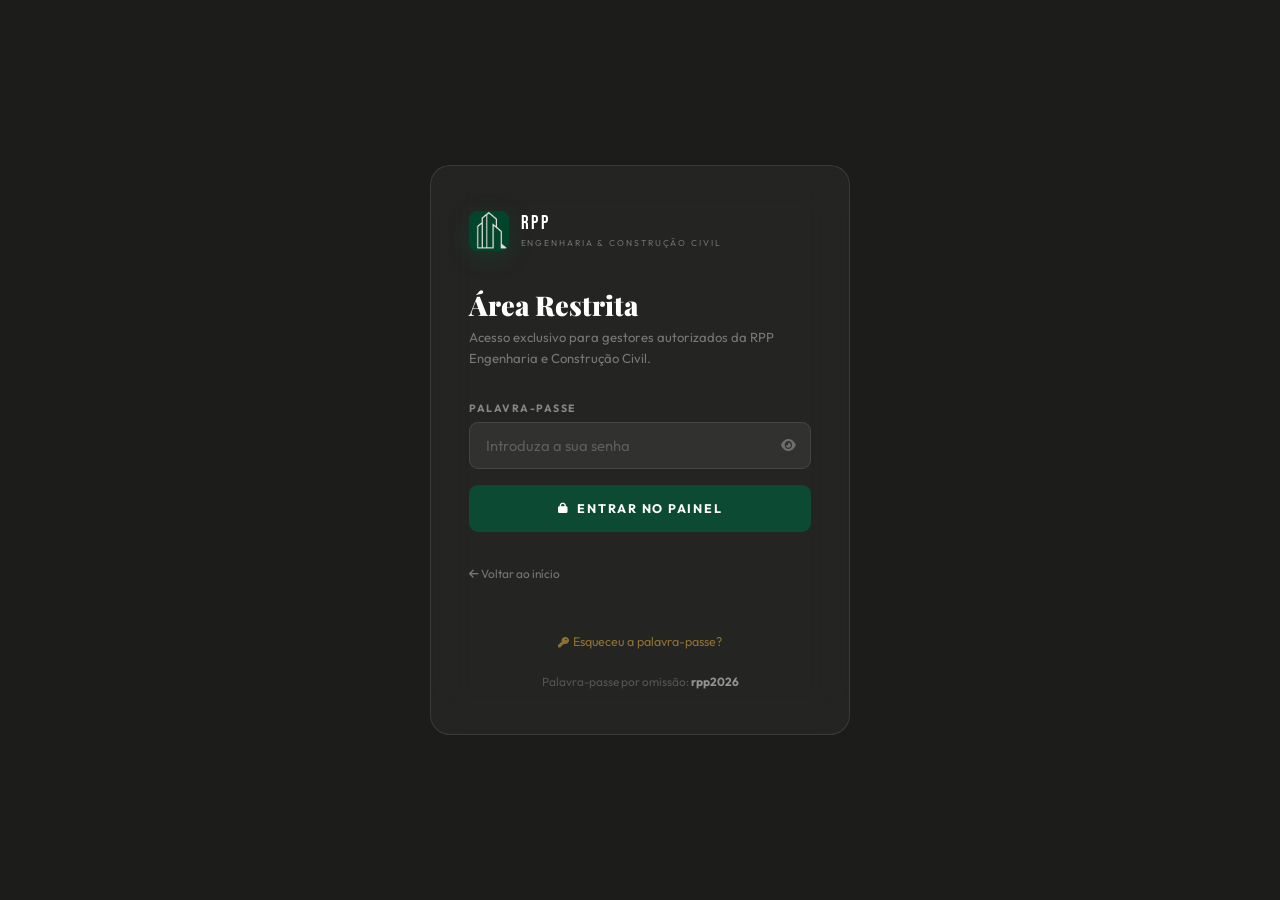
==== commit d8d57886: "Aqui ainda ta numa acho eu" ====
--- a/gestores/index.html
+++ b/gestores/index.html
@@ -2,7 +2,7 @@
 <html lang="pt">
 <head>
 <meta charset="UTF-8">
-<meta name="viewport" content="width=device-width, initial-scale=1.0, viewport-fit=cover">
+<meta name="viewport" content="width=device-width, initial-scale=1.0">
 <title>Gestores – RPP Engenharia</title>
 <meta name="robots" content="noindex, nofollow">
 <link rel="preconnect" href="https://fonts.googleapis.com">
@@ -12,35 +12,19 @@
 <style>
 :root{--v:#0D4A33;--vm:#16694A;--vl:#1E8A62;--o:#C49A3C;--ol:#D9B55A;--c:#111110;--cm:#1C1C1A;--cr:#F5F1EA;--b:#FAFAF8;--ease:cubic-bezier(.16,1,.3,1)}
 *,*::before,*::after{box-sizing:border-box;margin:0;padding:0}
-/* iOS FIX: sem scroll-behavior no CSS */
-body{font-family:'Outfit',sans-serif;color:var(--c);background:var(--cm);min-height:100vh;min-height:-webkit-fill-available;-webkit-text-size-adjust:100%;-webkit-font-smoothing:antialiased}
+html{scroll-behavior:smooth;height:100%}
+body{font-family:'Outfit',sans-serif;color:var(--c);background:var(--cm);min-height:100vh}
 img{max-width:100%;display:block}
 a{text-decoration:none;color:inherit}
-button{font-family:inherit;cursor:pointer;border:none;background:none;-webkit-tap-highlight-color:transparent;touch-action:manipulation}
+button{font-family:inherit;cursor:pointer;border:none;background:none}
 ::-webkit-scrollbar{width:5px}::-webkit-scrollbar-thumb{background:var(--v);border-radius:4px}
 
 /* LOGIN */
-/* iOS FIX: position fixed com propriedades explícitas */
-#loginScreen{
-  position:fixed;
-  top:0;left:0;right:0;bottom:0;
-  z-index:500;
-  background:var(--cm);
-  display:-webkit-flex;
-  display:flex;
-  -webkit-align-items:center;
-  align-items:center;
-  -webkit-justify-content:center;
-  justify-content:center;
-  padding:1.5rem;
-  padding-bottom:calc(1.5rem + env(safe-area-inset-bottom));
-  -webkit-overflow-scrolling:touch;
-  overflow-y:auto;
-}
+#loginScreen{position:fixed;inset:0;z-index:500;background:var(--cm);display:flex;align-items:center;justify-content:center;padding:1.5rem}
 #loginScreen.gone{display:none}
-.login-card{background:rgba(255,255,255,.04);border:1px solid rgba(255,255,255,.1);border-radius:20px;padding:2.8rem 2.4rem;width:100%;max-width:420px;-webkit-backdrop-filter:blur(20px);backdrop-filter:blur(20px)}
-.login-logo{display:-webkit-flex;display:flex;-webkit-align-items:center;align-items:center;gap:.7rem;margin-bottom:2.5rem}
-.login-lm{width:40px;height:40px;border-radius:9px;background:var(--v);display:-webkit-flex;display:flex;-webkit-align-items:center;align-items:center;-webkit-justify-content:center;justify-content:center;box-shadow:0 6px 20px rgba(13,74,51,.45);overflow:hidden;-webkit-flex-shrink:0;flex-shrink:0}
+.login-card{background:rgba(255,255,255,.04);border:1px solid rgba(255,255,255,.1);border-radius:20px;padding:2.8rem 2.4rem;width:100%;max-width:420px;backdrop-filter:blur(20px)}
+.login-logo{display:flex;align-items:center;gap:.7rem;margin-bottom:2.5rem}
+.login-lm{width:40px;height:40px;border-radius:9px;background:var(--v);display:flex;align-items:center;justify-content:center;box-shadow:0 6px 20px rgba(13,74,51,.45);overflow:hidden;flex-shrink:0}
 .login-lm img{width:40px;height:40px;object-fit:cover}
 .login-lm-txt{color:#fff;font-family:'Bebas Neue',sans-serif;font-size:15px;letter-spacing:.06em;display:none}
 .login-ln{font-family:'Bebas Neue',sans-serif;color:#fff;font-size:1.2rem;letter-spacing:.15em;line-height:1}
@@ -48,56 +32,38 @@
 .login-title{font-family:'Playfair Display',serif;font-size:1.7rem;font-weight:900;color:#fff;line-height:1.1;margin-bottom:.4rem}
 .login-sub{color:rgba(255,255,255,.38);font-size:.82rem;line-height:1.6;margin-bottom:2rem}
 .login-lbl{display:block;font-size:.66rem;font-weight:700;letter-spacing:.14em;text-transform:uppercase;color:rgba(255,255,255,.45);margin-bottom:.45rem}
-/* iOS FIX: font-size 16px para evitar zoom automático + remover estilo nativo */
-.login-inp{width:100%;background:rgba(255,255,255,.06);border:1px solid rgba(255,255,255,.1);border-radius:9px;padding:.8rem 1rem;color:#fff;font-family:'Outfit',sans-serif;font-size:1rem;outline:none;transition:border-color .3s,box-shadow .3s;-webkit-appearance:none;appearance:none}
+.login-inp{width:100%;background:rgba(255,255,255,.06);border:1px solid rgba(255,255,255,.1);border-radius:9px;padding:.8rem 1rem;color:#fff;font-family:'Outfit',sans-serif;font-size:.92rem;outline:none;transition:border-color .3s,box-shadow .3s}
 .login-inp::placeholder{color:rgba(255,255,255,.22)}
 .login-inp:focus{border-color:rgba(196,154,60,.6);box-shadow:0 0 0 3px rgba(196,154,60,.1)}
-.login-btn{width:100%;background:var(--v);color:#fff;font-family:'Outfit',sans-serif;font-size:.78rem;font-weight:700;letter-spacing:.14em;text-transform:uppercase;padding:1rem;border-radius:9px;margin-top:1rem;display:-webkit-flex;display:flex;-webkit-align-items:center;align-items:center;-webkit-justify-content:center;justify-content:center;gap:.5rem;transition:background .3s,-webkit-transform .25s;transition:background .3s,transform .25s;-webkit-appearance:none;appearance:none;/* iOS: altura mínima */min-height:48px}
-.login-btn:hover{background:var(--vl);-webkit-transform:translateY(-2px);transform:translateY(-2px)}
+.login-btn{width:100%;background:var(--v);color:#fff;font-family:'Outfit',sans-serif;font-size:.78rem;font-weight:700;letter-spacing:.14em;text-transform:uppercase;padding:1rem;border-radius:9px;margin-top:1rem;display:flex;align-items:center;justify-content:center;gap:.5rem;transition:background .3s,transform .25s}
+.login-btn:hover{background:var(--vl);transform:translateY(-2px)}
 .login-err{color:#ff6b6b;font-size:.78rem;margin-top:.65rem;min-height:1.2rem;text-align:center}
 .login-hint{text-align:center;margin-top:1.5rem;font-size:.74rem;color:rgba(255,255,255,.22)}
 
 /* PW WRAP */
 .pw-wrap{position:relative}
 .pw-wrap .login-inp,.pw-wrap .finp{padding-right:2.8rem}
-.pw-eye{position:absolute;right:.9rem;top:50%;-webkit-transform:translateY(-50%);transform:translateY(-50%);background:none;border:none;color:rgba(255,255,255,.3);font-size:.82rem;cursor:pointer;transition:color .3s;padding:0;line-height:1;/* iOS: tap area */width:44px;height:44px;display:-webkit-flex;display:flex;-webkit-align-items:center;align-items:center;-webkit-justify-content:center;justify-content:center;right:0;-webkit-tap-highlight-color:transparent}
+.pw-eye{position:absolute;right:.9rem;top:50%;transform:translateY(-50%);background:none;border:none;color:rgba(255,255,255,.3);font-size:.82rem;cursor:pointer;transition:color .3s;padding:0;line-height:1}
 .pw-eye:hover{color:rgba(255,255,255,.7)}
 
 /* RECOVERY OVERLAY */
-#recoveryOverlay{
-  position:fixed;
-  top:0;left:0;right:0;bottom:0;
-  z-index:600;
-  background:rgba(17,17,16,.97);
-  -webkit-backdrop-filter:blur(24px);
-  backdrop-filter:blur(24px);
-  display:none;
-  -webkit-align-items:center;
-  align-items:center;
-  -webkit-justify-content:center;
-  justify-content:center;
-  padding:1.5rem;
-  padding-bottom:calc(1.5rem + env(safe-area-inset-bottom));
-  -webkit-overflow-scrolling:touch;
-  overflow-y:auto;
-}
-#recoveryOverlay.show{display:-webkit-flex;display:flex}
+#recoveryOverlay{position:fixed;inset:0;z-index:600;background:rgba(17,17,16,.97);backdrop-filter:blur(24px);display:none;align-items:center;justify-content:center;padding:1.5rem}
+#recoveryOverlay.show{display:flex}
 .rec-card{background:rgba(255,255,255,.04);border:1px solid rgba(255,255,255,.1);border-radius:20px;padding:2.6rem 2.4rem;width:100%;max-width:420px}
-.rec-back{display:-webkit-inline-flex;display:inline-flex;-webkit-align-items:center;align-items:center;gap:.45rem;font-size:.74rem;color:rgba(255,255,255,.38);margin-bottom:2rem;transition:color .3s;cursor:pointer;background:none;border:none;font-family:inherit;padding:.5rem 0;-webkit-tap-highlight-color:transparent;min-height:44px}
+.rec-back{display:inline-flex;align-items:center;gap:.45rem;font-size:.74rem;color:rgba(255,255,255,.38);margin-bottom:2rem;transition:color .3s;cursor:pointer;background:none;border:none;font-family:inherit;padding:0}
 .rec-back:hover{color:rgba(255,255,255,.8)}
 .rec-step{display:none}.rec-step.a{display:block}
 .rec-title{font-family:'Playfair Display',serif;font-size:1.55rem;font-weight:900;color:#fff;margin-bottom:.4rem}
 .rec-sub{color:rgba(255,255,255,.38);font-size:.82rem;line-height:1.65;margin-bottom:2rem}
-.rec-code-wrap{display:-webkit-flex;display:flex;gap:.45rem;-webkit-justify-content:center;justify-content:center;margin:1.5rem 0}
-/* iOS FIX: font-size 16px nos inputs de código + -webkit-appearance:none */
-.rec-code-wrap input{width:46px;height:54px;text-align:center;background:rgba(255,255,255,.06);border:1px solid rgba(255,255,255,.12);border-radius:10px;color:#fff;font-size:1rem;font-weight:700;font-family:'Bebas Neue',sans-serif;outline:none;transition:border-color .3s,box-shadow .3s;-webkit-appearance:none;appearance:none}
+.rec-code-wrap{display:flex;gap:.45rem;justify-content:center;margin:1.5rem 0}
+.rec-code-wrap input{width:46px;height:54px;text-align:center;background:rgba(255,255,255,.06);border:1px solid rgba(255,255,255,.12);border-radius:10px;color:#fff;font-size:1.4rem;font-weight:700;font-family:'Bebas Neue',sans-serif;outline:none;transition:border-color .3s,box-shadow .3s;-webkit-appearance:none}
 .rec-code-wrap input:focus{border-color:rgba(196,154,60,.7);box-shadow:0 0 0 3px rgba(196,154,60,.12)}
 .rec-code-wrap input.ok{border-color:rgba(30,138,98,.7)}
 .rec-code-wrap input.bad{border-color:rgba(255,107,107,.7)}
 .rec-msg{text-align:center;font-size:.76rem;min-height:1.1rem;margin-top:.5rem}
 .rec-msg.ok{color:var(--ol)}
 .rec-msg.bad{color:#ff6b6b}
-.rec-resend{display:-webkit-inline-flex;display:inline-flex;-webkit-align-items:center;align-items:center;gap:.35rem;font-size:.74rem;color:rgba(255,255,255,.28);margin-top:1.2rem;cursor:pointer;background:none;border:none;font-family:inherit;padding:.4rem 0;transition:color .3s;width:100%;-webkit-justify-content:center;justify-content:center;-webkit-tap-highlight-color:transparent;min-height:44px}
+.rec-resend{display:inline-flex;align-items:center;gap:.35rem;font-size:.74rem;color:rgba(255,255,255,.28);margin-top:1.2rem;cursor:pointer;background:none;border:none;font-family:inherit;padding:0;transition:color .3s;width:100%;justify-content:center}
 .rec-resend:hover:not([disabled]){color:var(--ol)}
 .rec-resend[disabled]{opacity:.35;cursor:default}
 .strength-bar{height:4px;border-radius:100px;background:rgba(255,255,255,.08);margin-top:.5rem;overflow:hidden}
@@ -105,76 +71,50 @@
 .strength-label{font-size:.68rem;margin-top:.3rem;min-height:.9rem;color:rgba(255,255,255,.3)}
 
 /* TOAST */
-#toast{
-  position:fixed;
-  bottom:2rem;
-  bottom:calc(2rem + env(safe-area-inset-bottom));
-  left:50%;
-  -webkit-transform:translateX(-50%) translateY(130%);
-  transform:translateX(-50%) translateY(130%);
-  z-index:1000;
-  background:#152b1e;
-  border:1px solid rgba(196,154,60,.3);
-  color:#fff;
-  font-size:.82rem;
-  font-weight:500;
-  padding:.82rem 1.6rem;
-  border-radius:100px;
-  box-shadow:0 12px 40px rgba(0,0,0,.5);
-  display:-webkit-flex;
-  display:flex;
-  -webkit-align-items:center;
-  align-items:center;
-  gap:.6rem;
-  white-space:nowrap;
-  transition:-webkit-transform .4s var(--ease),opacity .4s;
-  transition:transform .4s var(--ease),opacity .4s;
-  pointer-events:none;
-  opacity:0
-}
-#toast.show{-webkit-transform:translateX(-50%) translateY(0);transform:translateX(-50%) translateY(0);opacity:1}
+#toast{position:fixed;bottom:2rem;left:50%;transform:translateX(-50%) translateY(130%);z-index:1000;background:#152b1e;border:1px solid rgba(196,154,60,.3);color:#fff;font-size:.82rem;font-weight:500;padding:.82rem 1.6rem;border-radius:100px;box-shadow:0 12px 40px rgba(0,0,0,.5);display:flex;align-items:center;gap:.6rem;white-space:nowrap;transition:transform .4s var(--ease),opacity .4s;pointer-events:none;opacity:0}
+#toast.show{transform:translateX(-50%) translateY(0);opacity:1}
 #toast.err{background:#2e1515;border-color:rgba(255,107,107,.3)}
 
 /* DASHBOARD */
 #dashboard{display:none;min-height:100vh}
-#dashboard.show{display:-webkit-flex;display:flex}
+#dashboard.show{display:flex}
 
 /* SIDEBAR */
-.sidebar{width:260px;-webkit-flex-shrink:0;flex-shrink:0;background:rgba(0,0,0,.3);border-right:1px solid rgba(255,255,255,.06);display:-webkit-flex;display:flex;-webkit-flex-direction:column;flex-direction:column;position:-webkit-sticky;position:sticky;top:0;height:100vh;overflow-y:auto;-webkit-overflow-scrolling:touch;padding-left:env(safe-area-inset-left)}
+.sidebar{width:260px;flex-shrink:0;background:rgba(0,0,0,.3);border-right:1px solid rgba(255,255,255,.06);display:flex;flex-direction:column;position:sticky;top:0;height:100vh;overflow-y:auto}
 @media(max-width:900px){.sidebar{display:none}}
-.sb-logo{padding:1.6rem 1.4rem 1.2rem;border-bottom:1px solid rgba(255,255,255,.06);display:-webkit-flex;display:flex;-webkit-align-items:center;align-items:center;gap:.7rem}
-.sb-lm{width:34px;height:34px;border-radius:7px;background:var(--v);display:-webkit-flex;display:flex;-webkit-align-items:center;align-items:center;-webkit-justify-content:center;justify-content:center;-webkit-flex-shrink:0;flex-shrink:0;overflow:hidden}
+.sb-logo{padding:1.6rem 1.4rem 1.2rem;border-bottom:1px solid rgba(255,255,255,.06);display:flex;align-items:center;gap:.7rem}
+.sb-lm{width:34px;height:34px;border-radius:7px;background:var(--v);display:flex;align-items:center;justify-content:center;flex-shrink:0;overflow:hidden}
 .sb-lm img{width:34px;height:34px;object-fit:cover}
 .sb-lm-txt{color:#fff;font-family:'Bebas Neue',sans-serif;font-size:12px;letter-spacing:.06em;display:none}
 .sb-ln{font-family:'Bebas Neue',sans-serif;color:#fff;font-size:1rem;letter-spacing:.15em;line-height:1}
 .sb-lt{font-size:.5rem;color:rgba(255,255,255,.3);letter-spacing:.2em;text-transform:uppercase;margin-top:3px}
-.sb-user{padding:.9rem 1.4rem;border-bottom:1px solid rgba(255,255,255,.06);display:-webkit-flex;display:flex;-webkit-align-items:center;align-items:center;gap:.7rem}
-.sb-av{width:32px;height:32px;border-radius:50%;background:rgba(196,154,60,.2);display:-webkit-flex;display:flex;-webkit-align-items:center;align-items:center;-webkit-justify-content:center;justify-content:center;color:var(--ol);font-size:.8rem;-webkit-flex-shrink:0;flex-shrink:0}
+.sb-user{padding:.9rem 1.4rem;border-bottom:1px solid rgba(255,255,255,.06);display:flex;align-items:center;gap:.7rem}
+.sb-av{width:32px;height:32px;border-radius:50%;background:rgba(196,154,60,.2);display:flex;align-items:center;justify-content:center;color:var(--ol);font-size:.8rem;flex-shrink:0}
 .sb-un{font-size:.8rem;font-weight:600;color:#fff}
 .sb-ur{font-size:.62rem;color:rgba(255,255,255,.35);margin-top:2px}
-nav.sb-nav{-webkit-flex:1;flex:1;padding:1rem .8rem}
+nav.sb-nav{flex:1;padding:1rem .8rem}
 .nav-group{margin-bottom:1.5rem}
 .nav-group-lbl{font-size:.6rem;font-weight:700;letter-spacing:.22em;text-transform:uppercase;color:rgba(255,255,255,.25);padding:0 .6rem;margin-bottom:.5rem}
-.nav-item{display:-webkit-flex;display:flex;-webkit-align-items:center;align-items:center;gap:.7rem;padding:.68rem .8rem;border-radius:9px;color:rgba(255,255,255,.5);font-size:.82rem;font-weight:500;transition:all .25s;cursor:pointer;-webkit-tap-highlight-color:transparent;touch-action:manipulation;min-height:44px}
-.nav-item i{width:16px;text-align:center;font-size:.82rem;-webkit-flex-shrink:0;flex-shrink:0}
+.nav-item{display:flex;align-items:center;gap:.7rem;padding:.68rem .8rem;border-radius:9px;color:rgba(255,255,255,.5);font-size:.82rem;font-weight:500;transition:all .25s;cursor:pointer}
+.nav-item i{width:16px;text-align:center;font-size:.82rem;flex-shrink:0}
 .nav-item:hover{background:rgba(255,255,255,.06);color:rgba(255,255,255,.85)}
 .nav-item.a{background:rgba(13,74,51,.35);color:#fff;font-weight:600}
 .nav-item.a i{color:var(--ol)}
-.sb-footer{padding:1rem 1.4rem;border-top:1px solid rgba(255,255,255,.06);padding-bottom:calc(1rem + env(safe-area-inset-bottom))}
-.sb-out{display:-webkit-flex;display:flex;-webkit-align-items:center;align-items:center;gap:.6rem;font-size:.78rem;color:rgba(255,255,255,.35);transition:color .3s;cursor:pointer;padding:.5rem 0;-webkit-tap-highlight-color:transparent;min-height:44px}
+.sb-footer{padding:1rem 1.4rem;border-top:1px solid rgba(255,255,255,.06)}
+.sb-out{display:flex;align-items:center;gap:.6rem;font-size:.78rem;color:rgba(255,255,255,.35);transition:color .3s;cursor:pointer;padding:.5rem 0}
 .sb-out:hover{color:#ff6b6b}
-.back-site{display:-webkit-flex;display:flex;-webkit-align-items:center;align-items:center;gap:.5rem;font-size:.76rem;color:rgba(255,255,255,.28);margin-bottom:.4rem;transition:color .3s;-webkit-tap-highlight-color:transparent;min-height:44px}
+.back-site{display:flex;align-items:center;gap:.5rem;font-size:.76rem;color:rgba(255,255,255,.28);margin-bottom:.4rem;transition:color .3s}
 .back-site:hover{color:rgba(255,255,255,.7)}
 
 /* MAIN CONTENT */
-.content{-webkit-flex:1;flex:1;overflow-y:auto;min-height:100vh;-webkit-overflow-scrolling:touch}
-.topbar{background:rgba(0,0,0,.2);border-bottom:1px solid rgba(255,255,255,.05);padding:.85rem 1.5rem;display:-webkit-flex;display:flex;-webkit-align-items:center;align-items:center;-webkit-justify-content:space-between;justify-content:space-between;position:-webkit-sticky;position:sticky;top:0;z-index:50;-webkit-backdrop-filter:blur(10px);backdrop-filter:blur(10px)}
+.content{flex:1;overflow-y:auto;min-height:100vh}
+.topbar{background:rgba(0,0,0,.2);border-bottom:1px solid rgba(255,255,255,.05);padding:.85rem 1.5rem;display:flex;align-items:center;justify-content:space-between;position:sticky;top:0;z-index:50;backdrop-filter:blur(10px)}
 @media(min-width:768px){.topbar{padding:.85rem 2.5rem}}
 .topbar-title{font-size:1.05rem;font-weight:700;color:#fff}
-.topbar-right{display:-webkit-flex;display:flex;-webkit-align-items:center;align-items:center;gap:.8rem}
-.tb-out{display:-webkit-flex;display:flex;-webkit-align-items:center;align-items:center;gap:.4rem;font-size:.74rem;color:rgba(255,255,255,.45);transition:color .3s;cursor:pointer;-webkit-tap-highlight-color:transparent;min-height:44px}
+.topbar-right{display:flex;align-items:center;gap:.8rem}
+.tb-out{display:flex;align-items:center;gap:.4rem;font-size:.74rem;color:rgba(255,255,255,.45);transition:color .3s;cursor:pointer}
 .tb-out:hover{color:#ff6b6b}
-.tb-back{display:-webkit-inline-flex;display:inline-flex;-webkit-align-items:center;align-items:center;gap:.4rem;font-size:.72rem;color:rgba(255,255,255,.45);transition:color .3s;-webkit-tap-highlight-color:transparent;min-height:44px}
+.tb-back{display:inline-flex;align-items:center;gap:.4rem;font-size:.72rem;color:rgba(255,255,255,.45);transition:color .3s}
 .tb-back:hover{color:rgba(255,255,255,.8)}
 
 /* PANELS */
@@ -183,12 +123,12 @@
 .panel.a{display:block}
 
 /* STATS */
-.stats-row{display:-webkit-grid;display:grid;gap:.9rem;margin-bottom:2.5rem}
+.stats-row{display:grid;gap:.9rem;margin-bottom:2.5rem}
 @media(min-width:480px){.stats-row{grid-template-columns:repeat(2,1fr)}}
 @media(min-width:900px){.stats-row{grid-template-columns:repeat(4,1fr)}}
-.stat-card{background:rgba(255,255,255,.04);border:1px solid rgba(255,255,255,.07);border-radius:14px;padding:1.3rem 1.5rem;display:-webkit-flex;display:flex;-webkit-align-items:center;align-items:center;gap:1rem;transition:border-color .3s}
+.stat-card{background:rgba(255,255,255,.04);border:1px solid rgba(255,255,255,.07);border-radius:14px;padding:1.3rem 1.5rem;display:flex;align-items:center;gap:1rem;transition:border-color .3s}
 .stat-card:hover{border-color:rgba(196,154,60,.25)}
-.stat-ic{width:44px;height:44px;border-radius:10px;display:-webkit-flex;display:flex;-webkit-align-items:center;align-items:center;-webkit-justify-content:center;justify-content:center;font-size:1rem;-webkit-flex-shrink:0;flex-shrink:0}
+.stat-ic{width:44px;height:44px;border-radius:10px;display:flex;align-items:center;justify-content:center;font-size:1rem;flex-shrink:0}
 .stat-ic.n{background:rgba(13,74,51,.25);color:var(--vl)}
 .stat-ic.a{background:rgba(196,154,60,.15);color:var(--ol)}
 .stat-ic.p{background:rgba(30,138,98,.15);color:var(--vl)}
@@ -197,44 +137,42 @@
 .stat-lbl{font-size:.7rem;color:rgba(255,255,255,.35);text-transform:uppercase;letter-spacing:.12em;margin-top:.15rem}
 
 /* SECTION HEADER */
-.sec-hdr{display:-webkit-flex;display:flex;-webkit-align-items:flex-end;align-items:flex-end;-webkit-justify-content:space-between;justify-content:space-between;margin-bottom:1.8rem;gap:1rem;-webkit-flex-wrap:wrap;flex-wrap:wrap}
+.sec-hdr{display:flex;align-items:flex-end;justify-content:space-between;margin-bottom:1.8rem;gap:1rem;flex-wrap:wrap}
 .sec-hdr h2{font-family:'Playfair Display',serif;font-size:1.5rem;font-weight:900;color:#fff}
 .sec-hdr p{color:rgba(255,255,255,.35);font-size:.8rem;margin-top:.2rem}
 
 /* FORM CARD */
 .fc{background:rgba(255,255,255,.03);border:1px solid rgba(255,255,255,.08);border-radius:16px;padding:1.8rem;margin-bottom:1.2rem}
-.fc-title{font-weight:700;font-size:.9rem;color:#fff;margin-bottom:1.2rem;display:-webkit-flex;display:flex;-webkit-align-items:center;align-items:center;gap:.5rem}
+.fc-title{font-weight:700;font-size:.9rem;color:#fff;margin-bottom:1.2rem;display:flex;align-items:center;gap:.5rem}
 .fc-title i{color:var(--ol);font-size:.85rem}
 .flbl{display:block;font-size:.66rem;font-weight:700;letter-spacing:.12em;text-transform:uppercase;color:rgba(255,255,255,.38);margin-bottom:.42rem}
-/* iOS FIX: font-size 16px em todos os inputs do formulário */
-.finp{width:100%;background:rgba(255,255,255,.05);border:1px solid rgba(255,255,255,.09);border-radius:9px;padding:.72rem 1rem;color:#fff;font-family:'Outfit',sans-serif;font-size:1rem;outline:none;transition:border-color .3s,box-shadow .3s;-webkit-appearance:none;appearance:none}
+.finp{width:100%;background:rgba(255,255,255,.05);border:1px solid rgba(255,255,255,.09);border-radius:9px;padding:.72rem 1rem;color:#fff;font-family:'Outfit',sans-serif;font-size:.88rem;outline:none;transition:border-color .3s,box-shadow .3s}
 .finp::placeholder{color:rgba(255,255,255,.2)}
 .finp:focus{border-color:rgba(196,154,60,.55);box-shadow:0 0 0 3px rgba(196,154,60,.08)}
 .finp option{background:var(--cm);color:#fff}
 textarea.finp{resize:vertical}
-.fg2{display:-webkit-grid;display:grid;gap:.9rem}
+.fg2{display:grid;gap:.9rem}
 @media(min-width:600px){.fg2{grid-template-columns:1fr 1fr}}
-.fa3{display:-webkit-grid;display:grid;gap:.9rem}
+.fa3{display:grid;gap:.9rem}
 @media(min-width:600px){.fa3{grid-template-columns:1fr 1fr 1fr}}
-.fbtn{display:-webkit-inline-flex;display:inline-flex;-webkit-align-items:center;align-items:center;gap:.45rem;background:var(--v);color:#fff;font-size:.74rem;font-weight:600;letter-spacing:.1em;text-transform:uppercase;padding:.72rem 1.45rem;border-radius:9px;transition:background .3s,-webkit-transform .25s;transition:background .3s,transform .25s;-webkit-tap-highlight-color:transparent;touch-action:manipulation;-webkit-appearance:none;appearance:none;min-height:44px}
-.fbtn:hover{background:var(--vl);-webkit-transform:translateY(-1px);transform:translateY(-1px)}
+.fbtn{display:inline-flex;align-items:center;gap:.45rem;background:var(--v);color:#fff;font-size:.74rem;font-weight:600;letter-spacing:.1em;text-transform:uppercase;padding:.72rem 1.45rem;border-radius:9px;transition:background .3s,transform .25s}
+.fbtn:hover{background:var(--vl);transform:translateY(-1px)}
 .fbtn.sec{background:rgba(255,255,255,.06);color:rgba(255,255,255,.7);border:1px solid rgba(255,255,255,.1)}
-.fbtn.sec:hover{background:rgba(255,255,255,.1);-webkit-transform:none;transform:none}
+.fbtn.sec:hover{background:rgba(255,255,255,.1);transform:none}
 .fbtn.danger{background:rgba(220,53,53,.15);color:#ff6b6b;border:1px solid rgba(220,53,53,.25)}
 .fbtn.danger:hover{background:rgba(220,53,53,.25)}
 
 /* ITEMS LIST */
-.items-list{display:-webkit-flex;display:flex;-webkit-flex-direction:column;flex-direction:column;gap:.65rem}
-.item-row{background:rgba(255,255,255,.04);border:1px solid rgba(255,255,255,.07);border-radius:12px;padding:.9rem 1.1rem;display:-webkit-flex;display:flex;-webkit-align-items:center;align-items:center;gap:.9rem;-webkit-flex-wrap:wrap;flex-wrap:wrap;transition:border-color .3s}
+.items-list{display:flex;flex-direction:column;gap:.65rem}
+.item-row{background:rgba(255,255,255,.04);border:1px solid rgba(255,255,255,.07);border-radius:12px;padding:.9rem 1.1rem;display:flex;align-items:center;gap:.9rem;flex-wrap:wrap;transition:border-color .3s}
 .item-row:hover{border-color:rgba(255,255,255,.14)}
-.item-thumb{width:44px;height:44px;border-radius:8px;object-fit:cover;-webkit-flex-shrink:0;flex-shrink:0;background:rgba(255,255,255,.05)}
-.item-info{-webkit-flex:1;flex:1;min-width:0}
+.item-thumb{width:44px;height:44px;border-radius:8px;object-fit:cover;flex-shrink:0;background:rgba(255,255,255,.05)}
+.item-info{flex:1;min-width:0}
 .item-title{font-size:.88rem;font-weight:600;color:#fff;white-space:nowrap;overflow:hidden;text-overflow:ellipsis}
 .item-meta{font-size:.66rem;color:rgba(255,255,255,.3);margin-top:.18rem}
-.item-tag{display:-webkit-inline-flex;display:inline-flex;background:rgba(13,74,51,.3);color:var(--vl);font-size:.58rem;font-weight:700;letter-spacing:.1em;text-transform:uppercase;padding:.18rem .6rem;border-radius:100px;margin-right:.3rem}
-.item-actions{display:-webkit-flex;display:flex;gap:.4rem;-webkit-flex-shrink:0;flex-shrink:0}
-/* iOS: botões de ação com 44x44px */
-.ia-btn{width:44px;height:44px;border-radius:8px;background:rgba(255,255,255,.06);display:-webkit-flex;display:flex;-webkit-align-items:center;align-items:center;-webkit-justify-content:center;justify-content:center;font-size:.72rem;color:rgba(255,255,255,.5);transition:all .2s;cursor:pointer;-webkit-tap-highlight-color:transparent;touch-action:manipulation}
+.item-tag{display:inline-flex;background:rgba(13,74,51,.3);color:var(--vl);font-size:.58rem;font-weight:700;letter-spacing:.1em;text-transform:uppercase;padding:.18rem .6rem;border-radius:100px;margin-right:.3rem}
+.item-actions{display:flex;gap:.4rem;flex-shrink:0}
+.ia-btn{width:32px;height:32px;border-radius:8px;background:rgba(255,255,255,.06);display:flex;align-items:center;justify-content:center;font-size:.72rem;color:rgba(255,255,255,.5);transition:all .2s;cursor:pointer}
 .ia-btn:hover{background:rgba(196,154,60,.2);color:var(--ol)}
 .ia-btn.del:hover{background:rgba(220,53,53,.2);color:#ff6b6b}
 .empty-state{text-align:center;padding:3.5rem 2rem;color:rgba(255,255,255,.2)}
@@ -242,22 +180,21 @@
 .empty-state p{font-size:.85rem}
 
 /* MOBILE NAV */
-.mob-nav{display:none;background:rgba(0,0,0,.3);border-bottom:1px solid rgba(255,255,255,.06);overflow-x:auto;scrollbar-width:none;-webkit-overflow-scrolling:touch}
-@media(max-width:900px){.mob-nav{display:-webkit-flex;display:flex}}
+.mob-nav{display:none;background:rgba(0,0,0,.3);border-bottom:1px solid rgba(255,255,255,.06);overflow-x:auto;scrollbar-width:none}
+@media(max-width:900px){.mob-nav{display:flex}}
 .mob-nav::-webkit-scrollbar{display:none}
-/* iOS: altura mínima de toque */
-.mn-item{padding:.75rem 1.1rem;font-size:.7rem;font-weight:600;letter-spacing:.1em;text-transform:uppercase;color:rgba(255,255,255,.4);white-space:nowrap;cursor:pointer;border-bottom:2px solid transparent;transition:all .3s;-webkit-tap-highlight-color:transparent;min-height:48px;display:-webkit-flex;display:flex;-webkit-align-items:center;align-items:center}
+.mn-item{padding:.75rem 1.1rem;font-size:.7rem;font-weight:600;letter-spacing:.1em;text-transform:uppercase;color:rgba(255,255,255,.4);white-space:nowrap;cursor:pointer;border-bottom:2px solid transparent;transition:all .3s}
 .mn-item.a{color:#fff;border-color:var(--o)}
 
 /* BADGE */
-.badge{display:-webkit-inline-flex;display:inline-flex;background:var(--v);color:#fff;font-size:.58rem;font-weight:700;padding:.15rem .5rem;border-radius:100px;margin-left:.4rem;vertical-align:middle}
+.badge{display:inline-flex;background:var(--v);color:#fff;font-size:.58rem;font-weight:700;padding:.15rem .5rem;border-radius:100px;margin-left:.4rem;vertical-align:middle}
 
 /* SETTINGS */
-.settings-grid{display:-webkit-grid;display:grid;gap:1.4rem}
+.settings-grid{display:grid;gap:1.4rem}
 @media(min-width:900px){.settings-grid{grid-template-columns:1fr 1fr}}
-.settings-info-row{display:-webkit-flex;display:flex;-webkit-align-items:center;align-items:center;gap:.85rem;padding:.85rem 0;border-bottom:1px solid rgba(255,255,255,.06)}
+.settings-info-row{display:flex;align-items:center;gap:.85rem;padding:.85rem 0;border-bottom:1px solid rgba(255,255,255,.06)}
 .settings-info-row:last-child{border-bottom:none}
-.si-icon{width:34px;height:34px;border-radius:8px;background:rgba(196,154,60,.12);color:var(--ol);display:-webkit-flex;display:flex;-webkit-align-items:center;align-items:center;-webkit-justify-content:center;justify-content:center;font-size:.82rem;-webkit-flex-shrink:0;flex-shrink:0}
+.si-icon{width:34px;height:34px;border-radius:8px;background:rgba(196,154,60,.12);color:var(--ol);display:flex;align-items:center;justify-content:center;font-size:.82rem;flex-shrink:0}
 .si-lbl{font-size:.68rem;color:rgba(255,255,255,.3);text-transform:uppercase;letter-spacing:.12em}
 .si-val{font-size:.9rem;font-weight:600;color:#fff;margin-top:.1rem}
 .pw-strength-bar{height:4px;border-radius:100px;background:rgba(255,255,255,.08);margin-top:.5rem;overflow:hidden}
@@ -267,15 +204,7 @@
 
 /* UTILS */
 .hid{display:none!important}
-.row-btns{display:-webkit-flex;display:flex;gap:.65rem;-webkit-flex-wrap:wrap;flex-wrap:wrap;margin-top:1.1rem}
-
-/* iOS safe area */
-@supports(padding:max(0px)){
-  .topbar{
-    padding-left:max(1.5rem,env(safe-area-inset-left));
-    padding-right:max(1.5rem,env(safe-area-inset-right));
-  }
-}
+.row-btns{display:flex;gap:.65rem;flex-wrap:wrap;margin-top:1.1rem}
 </style>
 </head>
 <body>
@@ -292,18 +221,18 @@
     </div>
     <h1 class="login-title">Área Restrita</h1>
     <p class="login-sub">Acesso exclusivo para gestores autorizados da RPP Engenharia e Construção Civil.</p>
-    <!-- iOS FIX: sem form tag — usar div + botão com evento click -->
-    <div id="loginForm">
+    <form id="loginForm">
       <label for="loginPW" class="login-lbl">Palavra-passe</label>
       <div class="pw-wrap">
-        <input type="password" id="loginPW" class="login-inp" placeholder="Introduza a sua senha" autocomplete="current-password" inputmode="text">
+        <input type="password" id="loginPW" class="login-inp" placeholder="Introduza a sua senha" autocomplete="current-password">
         <button type="button" class="pw-eye" data-target="loginPW" aria-label="Mostrar senha"><i class="fa-solid fa-eye"></i></button>
       </div>
-      <button type="button" class="login-btn" id="loginBtn"><i class="fa-solid fa-lock" style="font-size:.68rem"></i> Entrar no Painel</button>
+      <button type="submit" class="login-btn"><i class="fa-solid fa-lock" style="font-size:.68rem"></i> Entrar no Painel</button>
       <p id="loginErr" class="login-err"></p>
-    </div>
+    </form>
+    <button class="rec-back" id="recBack"><a href="../index.html"><i class="fa-solid fa-arrow-left" style="font-size:.68rem"></i> Voltar ao início</a></button>
     <div style="text-align:center;margin-top:1.1rem">
-      <button id="openRecovery" type="button" style="background:none;border:none;font-family:inherit;font-size:.78rem;color:rgba(196,154,60,.65);cursor:pointer;padding:.4rem 0;transition:color .3s;-webkit-tap-highlight-color:transparent;min-height:44px">
+      <button id="openRecovery" type="button" style="background:none;border:none;font-family:inherit;font-size:.78rem;color:rgba(196,154,60,.65);cursor:pointer;padding:0;transition:color .3s">
         <i class="fa-solid fa-key" style="font-size:.68rem;margin-right:.3rem"></i>Esqueceu a palavra-passe?
       </button>
     </div>
@@ -316,17 +245,19 @@
   <div class="rec-card">
     <button class="rec-back" id="recBack"><i class="fa-solid fa-arrow-left" style="font-size:.68rem"></i> Voltar ao login</button>
 
+    <!-- STEP 1: email -->
     <div class="rec-step a" id="recStep1">
       <div class="rec-title">Recuperar Acesso</div>
       <p class="rec-sub">Introduza o email associado à conta de gestor para receber um código de verificação.</p>
       <label class="login-lbl" for="recEmail">Email de gestor</label>
-      <input type="email" id="recEmail" class="login-inp" placeholder="gestor@rppengenharia.com" autocomplete="email" inputmode="email">
+      <input type="email" id="recEmail" class="login-inp" placeholder="gestor@rppengenharia.com" autocomplete="email">
       <button type="button" id="recSendCode" class="login-btn" style="margin-top:1rem">
         <i class="fa-solid fa-paper-plane" style="font-size:.68rem"></i> Enviar código
       </button>
       <p class="rec-msg bad" id="recEmailErr" style="margin-top:.6rem"></p>
     </div>
 
+    <!-- STEP 2: código OTP -->
     <div class="rec-step" id="recStep2">
       <div class="rec-title">Verificar Código</div>
       <p class="rec-sub" id="recStep2Sub">Introduza o código de 6 dígitos enviado para o seu email.</p>
@@ -348,10 +279,11 @@
       </button>
     </div>
 
+    <!-- STEP 3: nova senha -->
     <div class="rec-step" id="recStep3">
       <div class="rec-title">Nova Palavra-passe</div>
       <p class="rec-sub">Código verificado. Defina agora uma nova palavra-passe para a conta.</p>
-      <div style="display:-webkit-flex;display:flex;-webkit-flex-direction:column;flex-direction:column;gap:.9rem">
+      <div style="display:flex;flex-direction:column;gap:.9rem">
         <div>
           <label class="login-lbl" for="recNewPW">Nova palavra-passe</label>
           <div class="pw-wrap">
@@ -382,6 +314,8 @@
 
 <!-- DASHBOARD -->
 <div id="dashboard">
+
+  <!-- SIDEBAR -->
   <aside class="sidebar">
     <div class="sb-logo">
       <div class="sb-lm">
@@ -416,7 +350,10 @@
     </div>
   </aside>
 
+  <!-- MAIN -->
   <div class="content">
+
+    <!-- TOPBAR -->
     <div class="topbar">
       <span class="topbar-title" id="topbarTitle">Dashboard</span>
       <div class="topbar-right">
@@ -425,6 +362,7 @@
       </div>
     </div>
 
+    <!-- MOBILE NAV -->
     <div class="mob-nav">
       <div class="mn-item a" data-panel="overview">Dashboard</div>
       <div class="mn-item" data-panel="noticias">Notícias</div>
@@ -436,7 +374,7 @@
     <!-- PANEL: OVERVIEW -->
     <div class="panel a" id="panel-overview">
       <div class="stats-row" id="statsRow"></div>
-      <div style="display:-webkit-grid;display:grid;gap:1.2rem">
+      <div style="display:grid;gap:1.2rem">
         <div class="fc">
           <div class="fc-title"><i class="fa-solid fa-clock-rotate-left"></i> Últimas notícias publicadas</div>
           <div id="recentNews" class="items-list"></div>
@@ -456,14 +394,14 @@
       <div class="fc">
         <div class="fc-title" id="nFormTitle"><i class="fa-solid fa-plus"></i> Nova Notícia</div>
         <input type="hidden" id="nId">
-        <div style="display:-webkit-grid;display:grid;gap:.9rem">
-          <div><label class="flbl" for="nTit">Título *</label><input class="finp" id="nTit" placeholder="Título da notícia" autocomplete="off"></div>
+        <div style="display:grid;gap:.9rem">
+          <div><label class="flbl" for="nTit">Título *</label><input class="finp" id="nTit" placeholder="Título da notícia"></div>
           <div><label class="flbl" for="nRes">Resumo *</label><textarea class="finp" id="nRes" rows="2" placeholder="Breve descrição para listagem e carrossel..."></textarea></div>
           <div><label class="flbl" for="nContent">Conteúdo completo *</label><textarea class="finp" id="nContent" rows="6" placeholder="Texto completo da notícia..."></textarea></div>
           <div class="fa3">
             <div><label class="flbl" for="nCat">Categoria</label><select id="nCat" class="finp"><option>Infraestrutura</option><option>Edificação</option><option>Sustentabilidade</option><option>Institucional</option></select></div>
             <div><label class="flbl" for="nData">Data</label><input type="date" class="finp" id="nData"></div>
-            <div><label class="flbl" for="nImg">Imagem</label><input type="file" accept="image/*" class="finp" id="nImg" style="font-size:.8rem"></div>
+            <div><label class="flbl" for="nImg">Imagem</label><input type="file" accept="image/*" class="finp" id="nImg"></div>
           </div>
         </div>
         <div class="row-btns">
@@ -485,16 +423,16 @@
       <div class="fc">
         <div class="fc-title" id="aFormTitle"><i class="fa-solid fa-plus"></i> Nova Publicidade</div>
         <input type="hidden" id="aId">
-        <div style="display:-webkit-grid;display:grid;gap:.9rem">
-          <div><label class="flbl" for="aTit">Título *</label><input class="finp" id="aTit" placeholder="Título da publicidade" autocomplete="off"></div>
+        <div style="display:grid;gap:.9rem">
+          <div><label class="flbl" for="aTit">Título *</label><input class="finp" id="aTit" placeholder="Título da publicidade"></div>
           <div><label class="flbl" for="aDesc">Descrição *</label><textarea class="finp" id="aDesc" rows="3" placeholder="Descrição detalhada da oportunidade..."></textarea></div>
           <div class="fg2">
             <div><label class="flbl" for="aCat">Categoria</label><select id="aCat" class="finp"><option>Patrocínio</option><option>Banner</option><option>Digital</option><option>Evento</option><option>Parceria</option><option>Outdoor</option></select></div>
-            <div><label class="flbl" for="aPreco">Preço / Condições</label><input class="finp" id="aPreco" placeholder="ex: 5.000 USD/mês" autocomplete="off"></div>
+            <div><label class="flbl" for="aPreco">Preço / Condições</label><input class="finp" id="aPreco" placeholder="ex: 5.000 USD/mês"></div>
           </div>
           <div class="fg2">
-            <div><label class="flbl" for="aContact">Contacto</label><input class="finp" id="aContact" placeholder="Email ou telefone" autocomplete="off" inputmode="email"></div>
-            <div><label class="flbl" for="aImg">Imagem</label><input type="file" accept="image/*" class="finp" id="aImg" style="font-size:.8rem"></div>
+            <div><label class="flbl" for="aContact">Contacto</label><input class="finp" id="aContact" placeholder="Email ou telefone"></div>
+            <div><label class="flbl" for="aImg">Imagem</label><input type="file" accept="image/*" class="finp" id="aImg"></div>
           </div>
         </div>
         <div class="row-btns">
@@ -516,18 +454,18 @@
       <div class="fc">
         <div class="fc-title" id="pFormTitle"><i class="fa-solid fa-plus"></i> Novo Projeto</div>
         <input type="hidden" id="pId">
-        <div style="display:-webkit-grid;display:grid;gap:.9rem">
-          <div><label class="flbl" for="pTit">Título *</label><input class="finp" id="pTit" placeholder="Nome do projeto" autocomplete="off"></div>
+        <div style="display:grid;gap:.9rem">
+          <div><label class="flbl" for="pTit">Título *</label><input class="finp" id="pTit" placeholder="Nome do projeto"></div>
           <div><label class="flbl" for="pDesc">Descrição *</label><textarea class="finp" id="pDesc" rows="3" placeholder="Descrição técnica do projeto..."></textarea></div>
           <div class="fg2">
             <div><label class="flbl" for="pCat">Categoria</label><select id="pCat" class="finp"><option value="edificacao">Edificação</option><option value="infraestrutura">Infraestrutura</option><option value="sustentavel">Sustentável</option><option value="industrial">Industrial</option></select></div>
-            <div><label class="flbl" for="pAno">Ano</label><input class="finp" id="pAno" placeholder="ex: 2024" type="number" min="1990" max="2030" inputmode="numeric"></div>
+            <div><label class="flbl" for="pAno">Ano</label><input class="finp" id="pAno" placeholder="ex: 2024" type="number" min="1990" max="2030"></div>
           </div>
           <div class="fg2">
-            <div><label class="flbl" for="pLoc">Localização</label><input class="finp" id="pLoc" placeholder="ex: Luanda, Angola" autocomplete="off"></div>
-            <div><label class="flbl" for="pDim">Dimensão</label><input class="finp" id="pDim" placeholder="ex: 45.000 m²" autocomplete="off"></div>
-          </div>
-          <div><label class="flbl" for="pImg">Imagem</label><input type="file" accept="image/*" class="finp" id="pImg" style="font-size:.8rem"></div>
+            <div><label class="flbl" for="pLoc">Localização</label><input class="finp" id="pLoc" placeholder="ex: Luanda, Angola"></div>
+            <div><label class="flbl" for="pDim">Dimensão</label><input class="finp" id="pDim" placeholder="ex: 45.000 m²"></div>
+          </div>
+          <div><label class="flbl" for="pImg">Imagem</label><input type="file" accept="image/*" class="finp" id="pImg"></div>
         </div>
         <div class="row-btns">
           <button class="fbtn" id="pSave"><i class="fa-solid fa-floppy-disk" style="font-size:.68rem"></i> Guardar Projeto</button>
@@ -546,7 +484,9 @@
         <div><h2>Definições de Acesso</h2><p>Gerencie as credenciais e o email de recuperação da conta de gestor.</p></div>
       </div>
       <div class="settings-grid">
-        <div class="fc" style="height:-webkit-fit-content;height:fit-content">
+
+        <!-- Informações da conta -->
+        <div class="fc" style="height:fit-content">
           <div class="fc-title"><i class="fa-solid fa-circle-info"></i> Informações da Conta</div>
           <div class="settings-info-row">
             <div class="si-icon"><i class="fa-solid fa-user-shield"></i></div>
@@ -554,7 +494,7 @@
           </div>
           <div class="settings-info-row">
             <div class="si-icon"><i class="fa-solid fa-envelope"></i></div>
-            <div style="-webkit-flex:1;flex:1;min-width:0"><div class="si-lbl">Email de recuperação</div><div class="si-val" id="settingsEmailDisplay" style="font-size:.82rem;word-break:break-all">—</div></div>
+            <div style="flex:1;min-width:0"><div class="si-lbl">Email de recuperação</div><div class="si-val" id="settingsEmailDisplay" style="font-size:.82rem;word-break:break-all">—</div></div>
           </div>
           <div class="settings-info-row">
             <div class="si-icon"><i class="fa-solid fa-clock"></i></div>
@@ -565,20 +505,25 @@
             <div><div class="si-lbl">Palavra-passe</div><div class="si-val" style="font-size:.82rem;letter-spacing:.2em">••••••••</div></div>
           </div>
         </div>
-        <div style="display:-webkit-flex;display:flex;-webkit-flex-direction:column;flex-direction:column;gap:1.2rem">
+
+        <div style="display:flex;flex-direction:column;gap:1.2rem">
+
+          <!-- Alterar email de recuperação -->
           <div class="fc">
             <div class="fc-title"><i class="fa-solid fa-envelope"></i> Email de Recuperação</div>
-            <p style="font-size:.8rem;color:rgba(255,255,255,.38);line-height:1.65;margin-bottom:1.1rem">Este email é usado para recuperar o acesso quando a palavra-passe é esquecida.</p>
+            <p style="font-size:.8rem;color:rgba(255,255,255,.38);line-height:1.65;margin-bottom:1.1rem">Este email é usado para recuperar o acesso quando a palavra-passe é esquecida. Certifique-se de que o email está correto e acessível.</p>
             <label class="flbl" for="settingsEmail">Endereço de email</label>
-            <input type="email" id="settingsEmail" class="finp" placeholder="gestor@rppengenharia.com" autocomplete="email" inputmode="email">
+            <input type="email" id="settingsEmail" class="finp" placeholder="gestor@rppengenharia.com">
             <div class="row-btns">
               <button class="fbtn" id="saveEmail"><i class="fa-solid fa-floppy-disk" style="font-size:.68rem"></i> Guardar Email</button>
             </div>
           </div>
+
+          <!-- Alterar palavra-passe -->
           <div class="fc">
             <div class="fc-title"><i class="fa-solid fa-lock"></i> Alterar Palavra-passe</div>
             <p style="font-size:.8rem;color:rgba(255,255,255,.38);line-height:1.65;margin-bottom:1.1rem">Introduza a palavra-passe atual e depois defina uma nova. Use pelo menos 6 caracteres.</p>
-            <div style="display:-webkit-flex;display:flex;-webkit-flex-direction:column;flex-direction:column;gap:.9rem">
+            <div style="display:flex;flex-direction:column;gap:.9rem">
               <div>
                 <label class="flbl" for="settingsOldPW">Palavra-passe atual</label>
                 <div class="pw-wrap">
@@ -609,6 +554,7 @@
               <button class="fbtn" id="savePW"><i class="fa-solid fa-shield-halved" style="font-size:.68rem"></i> Actualizar Palavra-passe</button>
             </div>
           </div>
+
         </div>
       </div>
     </div>
@@ -617,610 +563,577 @@
 </div><!-- /dashboard -->
 
 <script>
-(function(){
+/* =====================================================
+   RPP ENGENHARIA - gestores.html
+   Chaves localStorage:
+     rpp_news      noticias
+     rpp_projects  projetos
+     rpp_ads       publicidades
+     rpp_ads_imgs  imagens publicidades (base64)
+     rpp_auth      { pw, email, lastLogin }
+   ===================================================== */
+(()=>{
 'use strict';
 
-var SESSION_KEY = 'rpp_adm';
-var AUTH_KEY = 'rpp_auth';
-var KEYS = {news:'rpp_news', projects:'rpp_projects', ads:'rpp_ads', adsImgs:'rpp_ads_imgs'};
-var OTP_KEY = 'rpp_otp';
-var DEFAULT_PW = 'rpp2026';
-
-// iOS FIX: localStorage seguro
-function getAuth() {
-  try { return JSON.parse(localStorage.getItem(AUTH_KEY)) || {pw:DEFAULT_PW, email:'', lastLogin:''}; }
-  catch(e) { return {pw:DEFAULT_PW, email:'', lastLogin:''}; }
-}
-function saveAuth(obj) {
-  try { localStorage.setItem(AUTH_KEY, JSON.stringify(obj)); } catch(e){}
-}
-function currentPW() { return getAuth().pw || DEFAULT_PW; }
-
-var DEF_IMG = [
+/* ── CHAVES ─────────────────────────────────────────── */
+const SESSION_KEY='rpp_adm';
+const AUTH_KEY='rpp_auth';
+const KEYS={news:'rpp_news',projects:'rpp_projects',ads:'rpp_ads',adsImgs:'rpp_ads_imgs'};
+const DEFAULT_PW='rpp2026';
+
+/* ── AUTH HELPERS ───────────────────────────────────── */
+function getAuth(){
+  try{return JSON.parse(localStorage.getItem(AUTH_KEY))||{pw:DEFAULT_PW,email:'',lastLogin:''};}
+  catch{return{pw:DEFAULT_PW,email:'',lastLogin:''};}
+}
+function saveAuth(obj){localStorage.setItem(AUTH_KEY,JSON.stringify(obj));}
+function currentPW(){return getAuth().pw||DEFAULT_PW;}
+
+/* ── STORAGE ────────────────────────────────────────── */
+const DEF_IMG=[
   'https://images.unsplash.com/photo-1486406146926-c627a92ad1ab?auto=format&fit=crop&w=400&q=60',
   'https://images.unsplash.com/photo-1503387762-592deb58ef4e?auto=format&fit=crop&w=400&q=60',
   'https://images.unsplash.com/photo-1466611653911-95081537e5b7?auto=format&fit=crop&w=400&q=60',
   'https://images.unsplash.com/photo-1504307651254-35680f356dfd?auto=format&fit=crop&w=400&q=60',
 ];
-var catLabel = {edificacao:'Edificação', infraestrutura:'Infraestrutura', sustentavel:'Sustentável', industrial:'Industrial'};
-
-function get(k) { try { return JSON.parse(localStorage.getItem(k)) || []; } catch(e) { return []; } }
-function getObj(k) { try { return JSON.parse(localStorage.getItem(k)) || {}; } catch(e) { return {}; } }
-function set(k, v) { try { localStorage.setItem(k, JSON.stringify(v)); } catch(e){} }
-function fD(s) {
-  try { return new Date(s).toLocaleDateString('pt-PT', {day:'2-digit', month:'long', year:'numeric'}); }
-  catch(e) { return s || ''; }
-}
-
-var DEF_ADS = [
+const catLabel={edificacao:'Edificação',infraestrutura:'Infraestrutura',sustentavel:'Sustentável',industrial:'Industrial'};
+const get=k=>{try{return JSON.parse(localStorage.getItem(k))||[];}catch{return[];}};
+const getObj=k=>{try{return JSON.parse(localStorage.getItem(k))||{};}catch{return{};}};
+const set=(k,v)=>localStorage.setItem(k,JSON.stringify(v));
+const fD=s=>{try{return new Date(s).toLocaleDateString('pt-PT',{day:'2-digit',month:'long',year:'numeric'});}catch{return s||'';}};
+
+/* Seed de dados */
+const DEF_ADS=[
   {id:'a1',titulo:'Patrocínio de Eventos RPP',descricao:'Associe a sua marca aos maiores eventos de engenharia civil organizados pela RPP.',categoria:'Patrocínio',preco:'A partir de 3.500 USD',contacto:'eventos@rppengenharia.com',data:'2024-03-01'},
   {id:'a2',titulo:'Espaço Publicitário Digital',descricao:'Banner premium no site e newsletter mensal com mais de 8.000 profissionais.',categoria:'Digital',preco:'1.200 USD/mês',contacto:'marketing@rppengenharia.com',data:'2024-02-15'},
   {id:'a3',titulo:'Parceria Comercial Estratégica',descricao:'Programa de parceria para fornecedores e subcontratados com co-branding.',categoria:'Parceria',preco:'Sob consulta',contacto:'parcerias@rppengenharia.com',data:'2024-01-10'},
 ];
-var DEF_PROJECTS = [
+const DEF_PROJECTS=[
   {id:'p1',titulo:'Torre Financeira Global',descricao:'Edifício corporativo de alto padrão com arquitetura contemporânea.',categoria:'edificacao',ano:'2023',local:'Lisboa, Portugal',dim:'45.000 m²',img:''},
   {id:'p2',titulo:'Ponte do Estuário',descricao:'Infraestrutura moderna para melhorar a mobilidade urbana.',categoria:'infraestrutura',ano:'2022',local:'Porto, Portugal',dim:'1.2 km',img:''},
   {id:'p3',titulo:'Campus Tecnológico Verde',descricao:'Complexo tecnológico sustentável com energia renovável.',categoria:'sustentavel',ano:'2024',local:'Madrid, Espanha',dim:'12.000 m²',img:''},
 ];
-try { if(!localStorage.getItem(KEYS.ads)) set(KEYS.ads, DEF_ADS); } catch(e){}
-try { if(!localStorage.getItem(KEYS.projects)) set(KEYS.projects, DEF_PROJECTS); } catch(e){}
-
-// TOAST
-var toastTimer;
-function toast(msg, err) {
-  var el = document.getElementById('toast');
-  el.querySelector('i').className = err ? 'fa-solid fa-circle-xmark' : 'fa-solid fa-circle-check';
-  document.getElementById('toastTxt').textContent = msg;
-  el.classList.toggle('err', !!err);
+if(!localStorage.getItem(KEYS.ads))set(KEYS.ads,DEF_ADS);
+if(!localStorage.getItem(KEYS.projects))set(KEYS.projects,DEF_PROJECTS);
+
+/* ── TOAST ──────────────────────────────────────────── */
+let toastTimer;
+function toast(msg,err=false){
+  const el=document.getElementById('toast');
+  el.querySelector('i').className=err?'fa-solid fa-circle-xmark':'fa-solid fa-circle-check';
+  document.getElementById('toastTxt').textContent=msg;
+  el.classList.toggle('err',err);
   el.classList.add('show');
   clearTimeout(toastTimer);
-  toastTimer = setTimeout(function() { el.classList.remove('show'); }, 3200);
-}
-
-// PW VISIBILITY
-document.querySelectorAll('.pw-eye').forEach(function(btn) {
-  btn.addEventListener('click', function() {
-    var inp = document.getElementById(btn.dataset.target);
-    if(!inp) return;
-    var show = inp.type === 'text';
-    inp.type = show ? 'password' : 'text';
-    btn.querySelector('i').className = show ? 'fa-solid fa-eye' : 'fa-solid fa-eye-slash';
+  toastTimer=setTimeout(()=>el.classList.remove('show'),3200);
+}
+
+/* ── PW VISIBILITY TOGGLE ───────────────────────────── */
+document.querySelectorAll('.pw-eye').forEach(btn=>{
+  btn.addEventListener('click',()=>{
+    const inp=document.getElementById(btn.dataset.target);
+    if(!inp)return;
+    const show=inp.type==='text';
+    inp.type=show?'password':'text';
+    btn.querySelector('i').className=show?'fa-solid fa-eye':'fa-solid fa-eye-slash';
   });
 });
 
-// PASSWORD STRENGTH
-function pwStrength(pw) {
-  var score = 0;
-  if(pw.length >= 6) score++;
-  if(pw.length >= 10) score++;
-  if(/[A-Z]/.test(pw)) score++;
-  if(/[0-9]/.test(pw)) score++;
-  if(/[^A-Za-z0-9]/.test(pw)) score++;
+/* ── PASSWORD STRENGTH ──────────────────────────────── */
+function pwStrength(pw){
+  let score=0;
+  if(pw.length>=6)score++;
+  if(pw.length>=10)score++;
+  if(/[A-Z]/.test(pw))score++;
+  if(/[0-9]/.test(pw))score++;
+  if(/[^A-Za-z0-9]/.test(pw))score++;
   return score;
 }
-function renderStrength(pw, fillId, labelId) {
-  var fill = document.getElementById(fillId);
-  var label = document.getElementById(labelId);
-  if(!fill || !label) return;
-  if(!pw) { fill.style.width = '0'; label.textContent = ''; label.style.color = 'rgba(255,255,255,.3)'; return; }
-  var s = pwStrength(pw);
-  var levels = [
-    {w:'20%', bg:'#e53935', txt:'Muito fraca'},
-    {w:'40%', bg:'#fb8c00', txt:'Fraca'},
-    {w:'60%', bg:'#fdd835', txt:'Razoável'},
-    {w:'80%', bg:'#7cb342', txt:'Boa'},
-    {w:'100%', bg:'#43a047', txt:'Excelente'},
+function renderStrength(pw,fillId,labelId){
+  const fill=document.getElementById(fillId);
+  const label=document.getElementById(labelId);
+  if(!fill||!label)return;
+  if(!pw){fill.style.width='0';label.textContent='';label.style.color='rgba(255,255,255,.3)';return;}
+  const s=pwStrength(pw);
+  const levels=[
+    {w:'20%',bg:'#e53935',txt:'Muito fraca'},
+    {w:'40%',bg:'#fb8c00',txt:'Fraca'},
+    {w:'60%',bg:'#fdd835',txt:'Razoável'},
+    {w:'80%',bg:'#7cb342',txt:'Boa'},
+    {w:'100%',bg:'#43a047',txt:'Excelente'},
   ];
-  var l = levels[Math.min(s, 4)];
-  fill.style.width = l.w; fill.style.background = l.bg;
-  label.textContent = l.txt; label.style.color = l.bg;
-}
-document.getElementById('settingsNewPW').addEventListener('input', function(e) { renderStrength(e.target.value, 'settingsStrFill', 'settingsStrLabel'); });
-document.getElementById('recNewPW').addEventListener('input', function(e) { renderStrength(e.target.value, 'recStrFill', 'recStrLabel'); });
-
-// AUTH LOGIN
-function checkAuth() { if(sessionStorage.getItem(SESSION_KEY) === '1') showDashboard(); }
-
-// iOS FIX: usar click em vez de form submit para evitar comportamento nativo
-document.getElementById('loginBtn').addEventListener('click', doLogin);
-// Também suportar Enter no campo de senha
-document.getElementById('loginPW').addEventListener('keydown', function(e) {
-  if(e.key === 'Enter') doLogin();
-});
-
-function doLogin() {
-  var pw = document.getElementById('loginPW').value;
-  var err = document.getElementById('loginErr');
-  if(pw === currentPW()) {
-    try { sessionStorage.setItem(SESSION_KEY, '1'); } catch(e){}
-    var auth = getAuth(); auth.lastLogin = new Date().toISOString(); saveAuth(auth);
-    err.textContent = '';
-    document.getElementById('loginPW').value = '';
+  const l=levels[Math.min(s,4)];
+  fill.style.width=l.w;fill.style.background=l.bg;
+  label.textContent=l.txt;label.style.color=l.bg;
+}
+document.getElementById('settingsNewPW').addEventListener('input',e=>renderStrength(e.target.value,'settingsStrFill','settingsStrLabel'));
+document.getElementById('recNewPW').addEventListener('input',e=>renderStrength(e.target.value,'recStrFill','recStrLabel'));
+
+/* ── AUTH LOGIN ─────────────────────────────────────── */
+function checkAuth(){if(sessionStorage.getItem(SESSION_KEY)==='1')showDashboard();}
+
+document.getElementById('loginForm').addEventListener('submit',e=>{
+  e.preventDefault();
+  const pw=document.getElementById('loginPW').value;
+  const err=document.getElementById('loginErr');
+  if(pw===currentPW()){
+    sessionStorage.setItem(SESSION_KEY,'1');
+    const auth=getAuth();auth.lastLogin=new Date().toISOString();saveAuth(auth);
+    err.textContent='';
+    document.getElementById('loginPW').value='';
     showDashboard();
-  } else {
-    err.textContent = 'Palavra-passe incorreta. Tente novamente.';
+  }else{
+    err.textContent='Palavra-passe incorreta. Tente novamente.';
     document.getElementById('loginPW').select();
   }
-}
-
-function logout() {
-  try { sessionStorage.removeItem(SESSION_KEY); } catch(e){}
+});
+
+function logout(){
+  sessionStorage.removeItem(SESSION_KEY);
   document.getElementById('dashboard').classList.remove('show');
   document.getElementById('loginScreen').classList.remove('gone');
-  document.getElementById('loginPW').value = '';
-  document.getElementById('loginErr').textContent = '';
-}
-document.getElementById('sidebarOut').addEventListener('click', logout);
-document.getElementById('topbarOut').addEventListener('click', logout);
-
-function showDashboard() {
+  document.getElementById('loginPW').value='';
+  document.getElementById('loginErr').textContent='';
+}
+document.getElementById('sidebarOut').addEventListener('click',logout);
+document.getElementById('topbarOut').addEventListener('click',logout);
+
+function showDashboard(){
   document.getElementById('loginScreen').classList.add('gone');
   document.getElementById('dashboard').classList.add('show');
-  var auth = getAuth();
-  document.getElementById('sbEmail').textContent = auth.email || 'sem email configurado';
+  const auth=getAuth();
+  document.getElementById('sbEmail').textContent=auth.email||'sem email configurado';
   renderAll();
 }
 
-// NAVIGATION
-var panels = ['overview','noticias','publicidades','projetos','settings'];
-var titles = {overview:'Dashboard', noticias:'Gestão de Notícias', publicidades:'Gestão de Publicidades', projetos:'Gestão de Projetos', settings:'Definições de Acesso'};
-
-function switchPanel(name) {
-  panels.forEach(function(p) { document.getElementById('panel-' + p).classList.toggle('a', p === name); });
-  document.querySelectorAll('.nav-item').forEach(function(i) { i.classList.toggle('a', i.dataset.panel === name); });
-  document.querySelectorAll('.mn-item').forEach(function(i) { i.classList.toggle('a', i.dataset.panel === name); });
-  document.getElementById('topbarTitle').textContent = titles[name] || name;
-  if(name === 'overview') renderOverview();
-  if(name === 'settings') loadSettingsPanel();
-}
-document.querySelectorAll('[data-panel]').forEach(function(el) {
-  el.addEventListener('click', function() { switchPanel(el.dataset.panel); });
-});
-
-function renderAll() { renderOverview(); renderNewsList(); renderAdsList(); renderProjectsList(); updateBadges(); }
-function updateBadges() {
-  document.getElementById('sbBadgeN').textContent = get(KEYS.news).length;
-  document.getElementById('sbBadgeA').textContent = get(KEYS.ads).length;
-  document.getElementById('sbBadgeP').textContent = get(KEYS.projects).length;
-}
-
-// OVERVIEW
-function renderOverview() {
-  var n = get(KEYS.news), a = get(KEYS.ads), p = get(KEYS.projects);
-  document.getElementById('statsRow').innerHTML =
-    '<div class="stat-card"><div class="stat-ic n"><i class="fa-solid fa-newspaper"></i></div><div><div class="stat-val">' + n.length + '</div><div class="stat-lbl">Notícias</div></div></div>' +
-    '<div class="stat-card"><div class="stat-ic a"><i class="fa-solid fa-bullhorn"></i></div><div><div class="stat-val">' + a.length + '</div><div class="stat-lbl">Publicidades</div></div></div>' +
-    '<div class="stat-card"><div class="stat-ic p"><i class="fa-solid fa-building"></i></div><div><div class="stat-val">' + p.length + '</div><div class="stat-lbl">Projetos</div></div></div>' +
-    '<div class="stat-card"><div class="stat-ic u"><i class="fa-solid fa-eye"></i></div><div><div class="stat-val">' + (n.length+a.length+p.length) + '</div><div class="stat-lbl">Total itens</div></div></div>';
-
-  var rn = document.getElementById('recentNews');
-  if(!n.length) { rn.innerHTML = '<div class="empty-state"><i class="fa-solid fa-newspaper"></i><p>Sem notícias</p></div>'; }
-  else rn.innerHTML = n.slice(0, 4).map(function(item, i) {
-    return '<div class="item-row"><img class="item-thumb" src="' + (item.img||DEF_IMG[i%4]) + '" alt="" onerror="this.src=\'' + DEF_IMG[i%4] + '\'">' +
-      '<div class="item-info"><div class="item-title">' + item.titulo + '</div><div class="item-meta"><span class="item-tag">' + item.categoria + '</span>' + fD(item.data) + '</div></div>' +
-      '<div class="item-actions"><div class="ia-btn" onclick="editNews(\'' + item.id + '\')"><i class="fa-solid fa-pen"></i></div></div></div>';
-  }).join('');
-
-  var ra = document.getElementById('recentAds'), aimgs = getObj(KEYS.adsImgs);
-  if(!a.length) { ra.innerHTML = '<div class="empty-state"><i class="fa-solid fa-bullhorn"></i><p>Sem publicidades</p></div>'; }
-  else ra.innerHTML = a.slice(0, 4).map(function(item, i) {
-    return '<div class="item-row"><img class="item-thumb" src="' + (aimgs[item.id]||DEF_IMG[i%4]) + '" alt="" onerror="this.src=\'' + DEF_IMG[i%4] + '\'">' +
-      '<div class="item-info"><div class="item-title">' + item.titulo + '</div><div class="item-meta"><span class="item-tag">' + item.categoria + '</span>' + (item.preco||'—') + '</div></div>' +
-      '<div class="item-actions"><div class="ia-btn" onclick="editAd(\'' + item.id + '\')"><i class="fa-solid fa-pen"></i></div></div></div>';
-  }).join('');
-}
-
-// NOTÍCIAS CRUD
-function renderNewsList() {
-  var data = get(KEYS.news), el = document.getElementById('nList');
-  if(!data.length) { el.innerHTML = '<div class="empty-state"><i class="fa-solid fa-newspaper"></i><p>Sem notícias cadastradas.</p></div>'; return; }
-  el.innerHTML = data.map(function(n, i) {
-    return '<div class="item-row"><img class="item-thumb" src="' + (n.img||DEF_IMG[i%4]) + '" alt="" onerror="this.src=\'' + DEF_IMG[i%4] + '\'">' +
-      '<div class="item-info"><div class="item-title">' + n.titulo + '</div><div class="item-meta"><span class="item-tag">' + n.categoria + '</span>' + fD(n.data) + '</div></div>' +
-      '<div class="item-actions"><div class="ia-btn" onclick="editNews(\'' + n.id + '\')"><i class="fa-solid fa-pen"></i></div><div class="ia-btn del" onclick="deleteNews(\'' + n.id + '\')"><i class="fa-solid fa-trash"></i></div></div></div>';
-  }).join('');
-}
-
-document.getElementById('nSave').addEventListener('click', function() {
-  var id = document.getElementById('nId').value;
-  var tit = document.getElementById('nTit').value.trim();
-  var res = document.getElementById('nRes').value.trim();
-  var cont = document.getElementById('nContent').value.trim();
-  var cat = document.getElementById('nCat').value;
-  var dat = document.getElementById('nData').value || new Date().toISOString().slice(0,10);
-  var fi = document.getElementById('nImg');
-  if(!tit || !res || !cont) { toast('Preencha os campos obrigatórios (*)', true); return; }
-  var imgFile = fi.files[0];
-  if(imgFile) {
-    toB64(imgFile, function(img) { saveNews(id, tit, res, cont, cat, dat, img); });
-  } else {
-    saveNews(id, tit, res, cont, cat, dat, null);
-  }
-});
-
-function saveNews(id, tit, res, cont, cat, dat, img) {
-  var data = get(KEYS.news);
-  if(id) {
-    var x = -1;
-    for(var i=0;i<data.length;i++) { if(String(data[i].id)===id) { x=i; break; } }
-    if(x > -1) { data[x] = {id:data[x].id, titulo:tit, resumo:res, content:cont, categoria:cat, data:dat, img:img||data[x].img||''}; }
-  } else {
-    data.unshift({id:'n'+Date.now(), titulo:tit, resumo:res, content:cont, categoria:cat, img:img||'', data:dat});
-  }
-  set(KEYS.news, data);
-  resetNewsForm(); renderNewsList(); renderOverview(); updateBadges();
-  toast(id ? 'Notícia actualizada com sucesso.' : 'Notícia publicada com sucesso.');
-}
-
-document.getElementById('nCan').addEventListener('click', resetNewsForm);
-
-window.editNews = function(id) {
-  var data = get(KEYS.news), n = null;
-  for(var i=0;i<data.length;i++) { if(String(data[i].id)===String(id)) { n=data[i]; break; } }
-  if(!n) return;
-  document.getElementById('nId').value = n.id;
-  document.getElementById('nTit').value = n.titulo;
-  document.getElementById('nRes').value = n.resumo;
-  document.getElementById('nContent').value = n.content || '';
-  document.getElementById('nCat').value = n.categoria;
-  document.getElementById('nData').value = n.data || '';
-  document.getElementById('nFormTitle').innerHTML = '<i class="fa-solid fa-pen"></i> Editar Notícia';
+/* ── NAVIGATION ─────────────────────────────────────── */
+const panels=['overview','noticias','publicidades','projetos','settings'];
+const titles={overview:'Dashboard',noticias:'Gestão de Notícias',publicidades:'Gestão de Publicidades',projetos:'Gestão de Projetos',settings:'Definições de Acesso'};
+
+function switchPanel(name){
+  panels.forEach(p=>document.getElementById('panel-'+p).classList.toggle('a',p===name));
+  document.querySelectorAll('.nav-item').forEach(i=>i.classList.toggle('a',i.dataset.panel===name));
+  document.querySelectorAll('.mn-item').forEach(i=>i.classList.toggle('a',i.dataset.panel===name));
+  document.getElementById('topbarTitle').textContent=titles[name]||name;
+  if(name==='overview')renderOverview();
+  if(name==='settings')loadSettingsPanel();
+}
+document.querySelectorAll('[data-panel]').forEach(el=>el.addEventListener('click',()=>switchPanel(el.dataset.panel)));
+
+/* ── RENDER ALL ─────────────────────────────────────── */
+function renderAll(){renderOverview();renderNewsList();renderAdsList();renderProjectsList();updateBadges();}
+function updateBadges(){
+  document.getElementById('sbBadgeN').textContent=get(KEYS.news).length;
+  document.getElementById('sbBadgeA').textContent=get(KEYS.ads).length;
+  document.getElementById('sbBadgeP').textContent=get(KEYS.projects).length;
+}
+
+/* ── OVERVIEW ───────────────────────────────────────── */
+function renderOverview(){
+  const n=get(KEYS.news),a=get(KEYS.ads),p=get(KEYS.projects);
+  document.getElementById('statsRow').innerHTML=`
+    <div class="stat-card"><div class="stat-ic n"><i class="fa-solid fa-newspaper"></i></div><div><div class="stat-val">${n.length}</div><div class="stat-lbl">Notícias</div></div></div>
+    <div class="stat-card"><div class="stat-ic a"><i class="fa-solid fa-bullhorn"></i></div><div><div class="stat-val">${a.length}</div><div class="stat-lbl">Publicidades</div></div></div>
+    <div class="stat-card"><div class="stat-ic p"><i class="fa-solid fa-building"></i></div><div><div class="stat-val">${p.length}</div><div class="stat-lbl">Projetos</div></div></div>
+    <div class="stat-card"><div class="stat-ic u"><i class="fa-solid fa-eye"></i></div><div><div class="stat-val">${n.length+a.length+p.length}</div><div class="stat-lbl">Total itens</div></div></div>
+  `;
+  const rn=document.getElementById('recentNews');
+  if(!n.length){rn.innerHTML='<div class="empty-state"><i class="fa-solid fa-newspaper"></i><p>Sem notícias</p></div>';}
+  else rn.innerHTML=n.slice(0,4).map((item,i)=>`
+    <div class="item-row">
+      <img class="item-thumb" src="${item.img||DEF_IMG[i%4]}" alt="" onerror="this.src='${DEF_IMG[i%4]}'">
+      <div class="item-info"><div class="item-title">${item.titulo}</div><div class="item-meta"><span class="item-tag">${item.categoria}</span>${fD(item.data)}</div></div>
+      <div class="item-actions"><div class="ia-btn" onclick="editNews('${item.id}')"><i class="fa-solid fa-pen"></i></div></div>
+    </div>`).join('');
+  const ra=document.getElementById('recentAds'),aimgs=getObj(KEYS.adsImgs);
+  if(!a.length){ra.innerHTML='<div class="empty-state"><i class="fa-solid fa-bullhorn"></i><p>Sem publicidades</p></div>';}
+  else ra.innerHTML=a.slice(0,4).map((item,i)=>`
+    <div class="item-row">
+      <img class="item-thumb" src="${aimgs[item.id]||DEF_IMG[i%4]}" alt="" onerror="this.src='${DEF_IMG[i%4]}'">
+      <div class="item-info"><div class="item-title">${item.titulo}</div><div class="item-meta"><span class="item-tag">${item.categoria}</span>${item.preco||'—'}</div></div>
+      <div class="item-actions"><div class="ia-btn" onclick="editAd('${item.id}')"><i class="fa-solid fa-pen"></i></div></div>
+    </div>`).join('');
+}
+
+/* ── NOTÍCIAS CRUD ──────────────────────────────────── */
+function renderNewsList(){
+  const data=get(KEYS.news),el=document.getElementById('nList');
+  if(!data.length){el.innerHTML='<div class="empty-state"><i class="fa-solid fa-newspaper"></i><p>Sem notícias cadastradas.</p></div>';return;}
+  el.innerHTML=data.map((n,i)=>`
+    <div class="item-row">
+      <img class="item-thumb" src="${n.img||DEF_IMG[i%4]}" alt="" onerror="this.src='${DEF_IMG[i%4]}'">
+      <div class="item-info"><div class="item-title">${n.titulo}</div><div class="item-meta"><span class="item-tag">${n.categoria}</span>${fD(n.data)}</div></div>
+      <div class="item-actions">
+        <div class="ia-btn" onclick="editNews('${n.id}')"><i class="fa-solid fa-pen"></i></div>
+        <div class="ia-btn del" onclick="deleteNews('${n.id}')"><i class="fa-solid fa-trash"></i></div>
+      </div>
+    </div>`).join('');
+}
+document.getElementById('nSave').addEventListener('click',async()=>{
+  const id=document.getElementById('nId').value;
+  const tit=document.getElementById('nTit').value.trim();
+  const res=document.getElementById('nRes').value.trim();
+  const cont=document.getElementById('nContent').value.trim();
+  const cat=document.getElementById('nCat').value;
+  const dat=document.getElementById('nData').value||new Date().toISOString().slice(0,10);
+  const fi=document.getElementById('nImg');
+  if(!tit||!res||!cont)return toast('Preencha os campos obrigatórios (*)',true);
+  const img=fi.files[0]?await toB64(fi.files[0]):null;
+  const data=get(KEYS.news);
+  if(id){const x=data.findIndex(n=>String(n.id)===id);if(x>-1){data[x]={...data[x],titulo:tit,resumo:res,content:cont,categoria:cat,data:dat};if(img)data[x].img=img;}}
+  else data.unshift({id:'n'+Date.now(),titulo:tit,resumo:res,content:cont,categoria:cat,img:img||'',data:dat});
+  set(KEYS.news,data);resetNewsForm();renderNewsList();renderOverview();updateBadges();
+  toast(id?'Notícia actualizada com sucesso.':'Notícia publicada com sucesso.');
+});
+document.getElementById('nCan').addEventListener('click',resetNewsForm);
+window.editNews=function(id){
+  const n=get(KEYS.news).find(x=>String(x.id)===String(id));if(!n)return;
+  document.getElementById('nId').value=n.id;
+  document.getElementById('nTit').value=n.titulo;
+  document.getElementById('nRes').value=n.resumo;
+  document.getElementById('nContent').value=n.content||'';
+  document.getElementById('nCat').value=n.categoria;
+  document.getElementById('nData').value=n.data||'';
+  document.getElementById('nFormTitle').innerHTML='<i class="fa-solid fa-pen"></i> Editar Notícia';
   document.getElementById('nCan').classList.remove('hid');
   switchPanel('noticias');
-  // iOS FIX: scroll suave com fallback
-  var el = document.getElementById('nTit');
-  try { el.scrollIntoView({behavior:'smooth', block:'center'}); } catch(e) { el.scrollIntoView(); }
+  document.getElementById('nTit').scrollIntoView({behavior:'smooth',block:'center'});
 };
-
-window.deleteNews = function(id) {
-  if(!confirm('Eliminar notícia?')) return;
-  set(KEYS.news, get(KEYS.news).filter(function(x) { return String(x.id) !== String(id); }));
-  renderNewsList(); renderOverview(); updateBadges(); toast('Notícia eliminada.');
+window.deleteNews=function(id){
+  if(!confirm('Eliminar notícia?'))return;
+  set(KEYS.news,get(KEYS.news).filter(x=>String(x.id)!==String(id)));
+  renderNewsList();renderOverview();updateBadges();toast('Notícia eliminada.');
 };
-
-function resetNewsForm() {
-  document.getElementById('nId').value = '';
-  ['nTit','nRes','nContent'].forEach(function(i) { document.getElementById(i).value = ''; });
-  document.getElementById('nData').value = new Date().toISOString().slice(0,10);
-  document.getElementById('nImg').value = '';
-  document.getElementById('nFormTitle').innerHTML = '<i class="fa-solid fa-plus"></i> Nova Notícia';
+function resetNewsForm(){
+  document.getElementById('nId').value='';
+  ['nTit','nRes','nContent'].forEach(i=>document.getElementById(i).value='');
+  document.getElementById('nData').value=new Date().toISOString().slice(0,10);
+  document.getElementById('nImg').value='';
+  document.getElementById('nFormTitle').innerHTML='<i class="fa-solid fa-plus"></i> Nova Notícia';
   document.getElementById('nCan').classList.add('hid');
 }
 
-// PUBLICIDADES CRUD
-function renderAdsList() {
-  var data = get(KEYS.ads), imgs = getObj(KEYS.adsImgs), el = document.getElementById('aList');
-  if(!data.length) { el.innerHTML = '<div class="empty-state"><i class="fa-solid fa-bullhorn"></i><p>Sem publicidades cadastradas.</p></div>'; return; }
-  el.innerHTML = data.map(function(a, i) {
-    return '<div class="item-row"><img class="item-thumb" src="' + (imgs[a.id]||DEF_IMG[i%4]) + '" alt="" onerror="this.src=\'' + DEF_IMG[i%4] + '\'">' +
-      '<div class="item-info"><div class="item-title">' + a.titulo + '</div><div class="item-meta"><span class="item-tag">' + a.categoria + '</span>' + (a.preco||'Sob consulta') + '</div></div>' +
-      '<div class="item-actions"><div class="ia-btn" onclick="editAd(\'' + a.id + '\')"><i class="fa-solid fa-pen"></i></div><div class="ia-btn del" onclick="deleteAd(\'' + a.id + '\')"><i class="fa-solid fa-trash"></i></div></div></div>';
-  }).join('');
-}
-
-document.getElementById('aSave').addEventListener('click', function() {
-  var id = document.getElementById('aId').value;
-  var tit = document.getElementById('aTit').value.trim();
-  var desc = document.getElementById('aDesc').value.trim();
-  var cat = document.getElementById('aCat').value;
-  var preco = document.getElementById('aPreco').value.trim();
-  var cont = document.getElementById('aContact').value.trim();
-  var fi = document.getElementById('aImg');
-  if(!tit || !desc) { toast('Preencha os campos obrigatórios (*)', true); return; }
-  if(fi.files[0]) {
-    toB64(fi.files[0], function(img) { saveAd(id, tit, desc, cat, preco, cont, img); });
-  } else {
-    saveAd(id, tit, desc, cat, preco, cont, null);
-  }
-});
-
-function saveAd(id, tit, desc, cat, preco, cont, img) {
-  var data = get(KEYS.ads), imgs = getObj(KEYS.adsImgs);
-  if(id) {
-    var x = -1;
-    for(var i=0;i<data.length;i++) { if(String(data[i].id)===id) { x=i; break; } }
-    if(x > -1) { data[x] = {id:data[x].id, titulo:tit, descricao:desc, categoria:cat, preco:preco, contacto:cont, data:data[x].data}; if(img) imgs[data[x].id] = img; }
-  } else {
-    var nid = 'a' + Date.now();
-    data.unshift({id:nid, titulo:tit, descricao:desc, categoria:cat, preco:preco, contacto:cont, data:new Date().toISOString().slice(0,10)});
-    if(img) imgs[nid] = img;
-  }
-  set(KEYS.ads, data); set(KEYS.adsImgs, imgs);
-  resetAdForm(); renderAdsList(); renderOverview(); updateBadges();
-  toast(id ? 'Publicidade actualizada.' : 'Publicidade criada.');
-}
-
-document.getElementById('aCan').addEventListener('click', resetAdForm);
-
-window.editAd = function(id) {
-  var data = get(KEYS.ads), a = null;
-  for(var i=0;i<data.length;i++) { if(String(data[i].id)===String(id)) { a=data[i]; break; } }
-  if(!a) return;
-  document.getElementById('aId').value = a.id;
-  document.getElementById('aTit').value = a.titulo;
-  document.getElementById('aDesc').value = a.descricao;
-  document.getElementById('aCat').value = a.categoria;
-  document.getElementById('aPreco').value = a.preco || '';
-  document.getElementById('aContact').value = a.contacto || '';
-  document.getElementById('aFormTitle').innerHTML = '<i class="fa-solid fa-pen"></i> Editar Publicidade';
+/* ── PUBLICIDADES CRUD ──────────────────────────────── */
+function renderAdsList(){
+  const data=get(KEYS.ads),imgs=getObj(KEYS.adsImgs),el=document.getElementById('aList');
+  if(!data.length){el.innerHTML='<div class="empty-state"><i class="fa-solid fa-bullhorn"></i><p>Sem publicidades cadastradas.</p></div>';return;}
+  el.innerHTML=data.map((a,i)=>`
+    <div class="item-row">
+      <img class="item-thumb" src="${imgs[a.id]||DEF_IMG[i%4]}" alt="" onerror="this.src='${DEF_IMG[i%4]}'">
+      <div class="item-info"><div class="item-title">${a.titulo}</div><div class="item-meta"><span class="item-tag">${a.categoria}</span>${a.preco||'Sob consulta'}</div></div>
+      <div class="item-actions">
+        <div class="ia-btn" onclick="editAd('${a.id}')"><i class="fa-solid fa-pen"></i></div>
+        <div class="ia-btn del" onclick="deleteAd('${a.id}')"><i class="fa-solid fa-trash"></i></div>
+      </div>
+    </div>`).join('');
+}
+document.getElementById('aSave').addEventListener('click',async()=>{
+  const id=document.getElementById('aId').value;
+  const tit=document.getElementById('aTit').value.trim();
+  const desc=document.getElementById('aDesc').value.trim();
+  const cat=document.getElementById('aCat').value;
+  const preco=document.getElementById('aPreco').value.trim();
+  const cont=document.getElementById('aContact').value.trim();
+  const fi=document.getElementById('aImg');
+  if(!tit||!desc)return toast('Preencha os campos obrigatórios (*)',true);
+  const img=fi.files[0]?await toB64(fi.files[0]):null;
+  const data=get(KEYS.ads),imgs=getObj(KEYS.adsImgs);
+  if(id){const x=data.findIndex(a=>String(a.id)===id);if(x>-1){data[x]={...data[x],titulo:tit,descricao:desc,categoria:cat,preco,contacto:cont};if(img)imgs[data[x].id]=img;}}
+  else{const nid='a'+Date.now();data.unshift({id:nid,titulo:tit,descricao:desc,categoria:cat,preco,contacto:cont,data:new Date().toISOString().slice(0,10)});if(img)imgs[nid]=img;}
+  set(KEYS.ads,data);set(KEYS.adsImgs,imgs);resetAdForm();renderAdsList();renderOverview();updateBadges();
+  toast(id?'Publicidade actualizada.':'Publicidade criada.');
+});
+document.getElementById('aCan').addEventListener('click',resetAdForm);
+window.editAd=function(id){
+  const a=get(KEYS.ads).find(x=>String(x.id)===String(id));if(!a)return;
+  document.getElementById('aId').value=a.id;
+  document.getElementById('aTit').value=a.titulo;
+  document.getElementById('aDesc').value=a.descricao;
+  document.getElementById('aCat').value=a.categoria;
+  document.getElementById('aPreco').value=a.preco||'';
+  document.getElementById('aContact').value=a.contacto||'';
+  document.getElementById('aFormTitle').innerHTML='<i class="fa-solid fa-pen"></i> Editar Publicidade';
   document.getElementById('aCan').classList.remove('hid');
   switchPanel('publicidades');
-  var el = document.getElementById('aTit');
-  try { el.scrollIntoView({behavior:'smooth', block:'center'}); } catch(e) { el.scrollIntoView(); }
+  document.getElementById('aTit').scrollIntoView({behavior:'smooth',block:'center'});
 };
-
-window.deleteAd = function(id) {
-  if(!confirm('Eliminar publicidade?')) return;
-  var imgs = getObj(KEYS.adsImgs); delete imgs[id]; set(KEYS.adsImgs, imgs);
-  set(KEYS.ads, get(KEYS.ads).filter(function(x) { return String(x.id) !== String(id); }));
-  renderAdsList(); renderOverview(); updateBadges(); toast('Publicidade eliminada.');
+window.deleteAd=function(id){
+  if(!confirm('Eliminar publicidade?'))return;
+  const imgs=getObj(KEYS.adsImgs);delete imgs[id];set(KEYS.adsImgs,imgs);
+  set(KEYS.ads,get(KEYS.ads).filter(x=>String(x.id)!==String(id)));
+  renderAdsList();renderOverview();updateBadges();toast('Publicidade eliminada.');
 };
-
-function resetAdForm() {
-  document.getElementById('aId').value = '';
-  ['aTit','aDesc','aPreco','aContact'].forEach(function(i) { document.getElementById(i).value = ''; });
-  document.getElementById('aImg').value = '';
-  document.getElementById('aFormTitle').innerHTML = '<i class="fa-solid fa-plus"></i> Nova Publicidade';
+function resetAdForm(){
+  document.getElementById('aId').value='';
+  ['aTit','aDesc','aPreco','aContact'].forEach(i=>document.getElementById(i).value='');
+  document.getElementById('aImg').value='';
+  document.getElementById('aFormTitle').innerHTML='<i class="fa-solid fa-plus"></i> Nova Publicidade';
   document.getElementById('aCan').classList.add('hid');
 }
 
-// PROJETOS CRUD
-function renderProjectsList() {
-  var data = get(KEYS.projects), el = document.getElementById('pList');
-  if(!data.length) { el.innerHTML = '<div class="empty-state"><i class="fa-solid fa-building"></i><p>Sem projetos cadastrados.</p></div>'; return; }
-  el.innerHTML = data.map(function(p, i) {
-    return '<div class="item-row"><img class="item-thumb" src="' + (p.img||DEF_IMG[i%4]) + '" alt="" onerror="this.src=\'' + DEF_IMG[i%4] + '\'">' +
-      '<div class="item-info"><div class="item-title">' + p.titulo + '</div><div class="item-meta"><span class="item-tag">' + (catLabel[p.categoria]||p.categoria) + '</span>' + (p.local||'') + (p.ano?' · '+p.ano:'') + '</div></div>' +
-      '<div class="item-actions"><div class="ia-btn" onclick="editProject(\'' + p.id + '\')"><i class="fa-solid fa-pen"></i></div><div class="ia-btn del" onclick="deleteProject(\'' + p.id + '\')"><i class="fa-solid fa-trash"></i></div></div></div>';
-  }).join('');
-}
-
-document.getElementById('pSave').addEventListener('click', function() {
-  var id = document.getElementById('pId').value;
-  var tit = document.getElementById('pTit').value.trim();
-  var desc = document.getElementById('pDesc').value.trim();
-  var cat = document.getElementById('pCat').value;
-  var ano = document.getElementById('pAno').value;
-  var loc = document.getElementById('pLoc').value.trim();
-  var dim = document.getElementById('pDim').value.trim();
-  var fi = document.getElementById('pImg');
-  if(!tit || !desc) { toast('Preencha os campos obrigatórios (*)', true); return; }
-  if(fi.files[0]) {
-    toB64(fi.files[0], function(img) { saveProject(id, tit, desc, cat, ano, loc, dim, img); });
-  } else {
-    saveProject(id, tit, desc, cat, ano, loc, dim, null);
-  }
-});
-
-function saveProject(id, tit, desc, cat, ano, loc, dim, img) {
-  var data = get(KEYS.projects);
-  if(id) {
-    var x = -1;
-    for(var i=0;i<data.length;i++) { if(String(data[i].id)===id) { x=i; break; } }
-    if(x > -1) { data[x] = {id:data[x].id, titulo:tit, descricao:desc, desc:desc, categoria:cat, ano:ano, local:loc, dim:dim, img:img||data[x].img||''}; }
-  } else {
-    data.unshift({id:'p'+Date.now(), titulo:tit, descricao:desc, desc:desc, categoria:cat, ano:ano, local:loc, dim:dim, img:img||''});
-  }
-  set(KEYS.projects, data);
-  resetProjectForm(); renderProjectsList(); renderOverview(); updateBadges();
-  toast(id ? 'Projeto actualizado.' : 'Projeto adicionado ao portefólio.');
-}
-
-document.getElementById('pCan').addEventListener('click', resetProjectForm);
-
-window.editProject = function(id) {
-  var data = get(KEYS.projects), p = null;
-  for(var i=0;i<data.length;i++) { if(String(data[i].id)===String(id)) { p=data[i]; break; } }
-  if(!p) return;
-  document.getElementById('pId').value = p.id;
-  document.getElementById('pTit').value = p.titulo;
-  document.getElementById('pDesc').value = p.descricao || p.desc || '';
-  document.getElementById('pCat').value = p.categoria;
-  document.getElementById('pAno').value = p.ano || '';
-  document.getElementById('pLoc').value = p.local || '';
-  document.getElementById('pDim').value = p.dim || '';
-  document.getElementById('pFormTitle').innerHTML = '<i class="fa-solid fa-pen"></i> Editar Projeto';
+/* ── PROJETOS CRUD ──────────────────────────────────── */
+function renderProjectsList(){
+  const data=get(KEYS.projects),el=document.getElementById('pList');
+  if(!data.length){el.innerHTML='<div class="empty-state"><i class="fa-solid fa-building"></i><p>Sem projetos cadastrados.</p></div>';return;}
+  el.innerHTML=data.map((p,i)=>`
+    <div class="item-row">
+      <img class="item-thumb" src="${p.img||DEF_IMG[i%4]}" alt="" onerror="this.src='${DEF_IMG[i%4]}'">
+      <div class="item-info"><div class="item-title">${p.titulo}</div><div class="item-meta"><span class="item-tag">${catLabel[p.categoria]||p.categoria}</span>${p.local||''}${p.ano?' · '+p.ano:''}</div></div>
+      <div class="item-actions">
+        <div class="ia-btn" onclick="editProject('${p.id}')"><i class="fa-solid fa-pen"></i></div>
+        <div class="ia-btn del" onclick="deleteProject('${p.id}')"><i class="fa-solid fa-trash"></i></div>
+      </div>
+    </div>`).join('');
+}
+document.getElementById('pSave').addEventListener('click',async()=>{
+  const id=document.getElementById('pId').value;
+  const tit=document.getElementById('pTit').value.trim();
+  const desc=document.getElementById('pDesc').value.trim();
+  const cat=document.getElementById('pCat').value;
+  const ano=document.getElementById('pAno').value;
+  const loc=document.getElementById('pLoc').value.trim();
+  const dim=document.getElementById('pDim').value.trim();
+  const fi=document.getElementById('pImg');
+  if(!tit||!desc)return toast('Preencha os campos obrigatórios (*)',true);
+  const img=fi.files[0]?await toB64(fi.files[0]):null;
+  const data=get(KEYS.projects);
+  if(id){const x=data.findIndex(p=>String(p.id)===id);if(x>-1){data[x]={...data[x],titulo:tit,descricao:desc,desc:desc,categoria:cat,ano,local:loc,dim};if(img)data[x].img=img;}}
+  else data.unshift({id:'p'+Date.now(),titulo:tit,descricao:desc,desc:desc,categoria:cat,ano,local:loc,dim,img:img||''});
+  set(KEYS.projects,data);resetProjectForm();renderProjectsList();renderOverview();updateBadges();
+  toast(id?'Projeto actualizado.':'Projeto adicionado ao portefólio.');
+});
+document.getElementById('pCan').addEventListener('click',resetProjectForm);
+window.editProject=function(id){
+  const p=get(KEYS.projects).find(x=>String(x.id)===String(id));if(!p)return;
+  document.getElementById('pId').value=p.id;
+  document.getElementById('pTit').value=p.titulo;
+  document.getElementById('pDesc').value=p.descricao||p.desc||'';
+  document.getElementById('pCat').value=p.categoria;
+  document.getElementById('pAno').value=p.ano||'';
+  document.getElementById('pLoc').value=p.local||'';
+  document.getElementById('pDim').value=p.dim||'';
+  document.getElementById('pFormTitle').innerHTML='<i class="fa-solid fa-pen"></i> Editar Projeto';
   document.getElementById('pCan').classList.remove('hid');
   switchPanel('projetos');
-  var el = document.getElementById('pTit');
-  try { el.scrollIntoView({behavior:'smooth', block:'center'}); } catch(e) { el.scrollIntoView(); }
+  document.getElementById('pTit').scrollIntoView({behavior:'smooth',block:'center'});
 };
-
-window.deleteProject = function(id) {
-  if(!confirm('Eliminar projeto?')) return;
-  set(KEYS.projects, get(KEYS.projects).filter(function(x) { return String(x.id) !== String(id); }));
-  renderProjectsList(); renderOverview(); updateBadges(); toast('Projeto eliminado.');
+window.deleteProject=function(id){
+  if(!confirm('Eliminar projeto?'))return;
+  set(KEYS.projects,get(KEYS.projects).filter(x=>String(x.id)!==String(id)));
+  renderProjectsList();renderOverview();updateBadges();toast('Projeto eliminado.');
 };
-
-function resetProjectForm() {
-  document.getElementById('pId').value = '';
-  ['pTit','pDesc','pAno','pLoc','pDim'].forEach(function(i) { document.getElementById(i).value = ''; });
-  document.getElementById('pImg').value = '';
-  document.getElementById('pFormTitle').innerHTML = '<i class="fa-solid fa-plus"></i> Novo Projeto';
+function resetProjectForm(){
+  document.getElementById('pId').value='';
+  ['pTit','pDesc','pAno','pLoc','pDim'].forEach(i=>document.getElementById(i).value='');
+  document.getElementById('pImg').value='';
+  document.getElementById('pFormTitle').innerHTML='<i class="fa-solid fa-plus"></i> Novo Projeto';
   document.getElementById('pCan').classList.add('hid');
 }
 
-// SETTINGS
-function loadSettingsPanel() {
-  var auth = getAuth();
-  document.getElementById('settingsEmail').value = auth.email || '';
-  document.getElementById('settingsEmailDisplay').textContent = auth.email || '—';
-  document.getElementById('settingsLastLogin').textContent = auth.lastLogin ? fD(auth.lastLogin) : '—';
-  document.getElementById('settingsOldPW').value = '';
-  document.getElementById('settingsNewPW').value = '';
-  document.getElementById('settingsConfirmPW').value = '';
+/* ── PAINEL DE DEFINIÇÕES ───────────────────────────── */
+function loadSettingsPanel(){
+  const auth=getAuth();
+  document.getElementById('settingsEmail').value=auth.email||'';
+  document.getElementById('settingsEmailDisplay').textContent=auth.email||'—';
+  document.getElementById('settingsLastLogin').textContent=auth.lastLogin?fD(auth.lastLogin):'—';
+  document.getElementById('settingsOldPW').value='';
+  document.getElementById('settingsNewPW').value='';
+  document.getElementById('settingsConfirmPW').value='';
   document.getElementById('settingsPWErr').classList.add('hid');
-  renderStrength('', 'settingsStrFill', 'settingsStrLabel');
-}
-
-document.getElementById('saveEmail').addEventListener('click', function() {
-  var email = document.getElementById('settingsEmail').value.trim();
-  if(!email || email.indexOf('@') < 0) { toast('Introduza um endereço de email válido.', true); return; }
-  var auth = getAuth(); auth.email = email; saveAuth(auth);
-  document.getElementById('settingsEmailDisplay').textContent = email;
-  document.getElementById('sbEmail').textContent = email;
+  renderStrength('','settingsStrFill','settingsStrLabel');
+}
+
+/* Guardar email */
+document.getElementById('saveEmail').addEventListener('click',()=>{
+  const email=document.getElementById('settingsEmail').value.trim();
+  if(!email||!email.includes('@'))return toast('Introduza um endereço de email válido.',true);
+  const auth=getAuth();auth.email=email;saveAuth(auth);
+  document.getElementById('settingsEmailDisplay').textContent=email;
+  document.getElementById('sbEmail').textContent=email;
   toast('Email de recuperação guardado com sucesso.');
 });
 
-document.getElementById('savePW').addEventListener('click', function() {
-  var errEl = document.getElementById('settingsPWErr');
-  var old = document.getElementById('settingsOldPW').value;
-  var nw = document.getElementById('settingsNewPW').value;
-  var cf = document.getElementById('settingsConfirmPW').value;
+/* Alterar senha */
+document.getElementById('savePW').addEventListener('click',()=>{
+  const errEl=document.getElementById('settingsPWErr');
+  const old=document.getElementById('settingsOldPW').value;
+  const nw=document.getElementById('settingsNewPW').value;
+  const cf=document.getElementById('settingsConfirmPW').value;
   errEl.classList.add('hid');
-  if(old !== currentPW()) { errEl.textContent = 'A palavra-passe atual está incorreta.'; errEl.classList.remove('hid'); return; }
-  if(nw.length < 6) { errEl.textContent = 'A nova senha precisa de ter pelo menos 6 caracteres.'; errEl.classList.remove('hid'); return; }
-  if(nw !== cf) { errEl.textContent = 'As senhas não coincidem.'; errEl.classList.remove('hid'); return; }
-  var auth = getAuth(); auth.pw = nw; saveAuth(auth);
-  document.getElementById('settingsOldPW').value = '';
-  document.getElementById('settingsNewPW').value = '';
-  document.getElementById('settingsConfirmPW').value = '';
-  renderStrength('', 'settingsStrFill', 'settingsStrLabel');
+
+  if(old!==currentPW()){errEl.textContent='A palavra-passe atual está incorreta.';errEl.classList.remove('hid');return;}
+  if(nw.length<6){errEl.textContent='A nova senha precisa de ter pelo menos 6 caracteres.';errEl.classList.remove('hid');return;}
+  if(nw!==cf){errEl.textContent='As senhas não coincidem.';errEl.classList.remove('hid');return;}
+
+  const auth=getAuth();auth.pw=nw;saveAuth(auth);
+  document.getElementById('settingsOldPW').value='';
+  document.getElementById('settingsNewPW').value='';
+  document.getElementById('settingsConfirmPW').value='';
+  renderStrength('','settingsStrFill','settingsStrLabel');
   toast('Palavra-passe actualizada com sucesso.');
 });
 
-// RECUPERAÇÃO OTP
-var countdownTimer = null;
-
-document.getElementById('openRecovery').addEventListener('click', function() {
+/* ── RECUPERAÇÃO POR EMAIL (OTP simulado) ───────────── */
+const OTP_KEY='rpp_otp'; // { code, email, expires }
+let countdownTimer=null;
+
+document.getElementById('openRecovery').addEventListener('click',()=>{
   goRecStep(1);
   document.getElementById('recoveryOverlay').classList.add('show');
-  document.getElementById('recEmail').value = '';
-  document.getElementById('recEmailErr').textContent = '';
-});
-document.getElementById('recBack').addEventListener('click', closeRecovery);
-
-function closeRecovery() {
+  document.getElementById('recEmail').value='';
+  document.getElementById('recEmailErr').textContent='';
+});
+document.getElementById('recBack').addEventListener('click',closeRecovery);
+
+function closeRecovery(){
   document.getElementById('recoveryOverlay').classList.remove('show');
   clearInterval(countdownTimer);
-  try { localStorage.removeItem(OTP_KEY); } catch(e){}
-}
-
-function goRecStep(n) {
-  [1,2,3].forEach(function(i) { document.getElementById('recStep'+i).classList.toggle('a', i===n); });
-}
-
-document.getElementById('recSendCode').addEventListener('click', function() {
-  var email = document.getElementById('recEmail').value.trim();
-  var errEl = document.getElementById('recEmailErr');
-  errEl.textContent = '';
-  if(!email || email.indexOf('@') < 0) { errEl.textContent = 'Introduza um email válido.'; return; }
-  var auth = getAuth();
-  if(auth.email && email.toLowerCase() !== auth.email.toLowerCase()) {
-    errEl.textContent = 'Este email não corresponde ao email de recuperação registado.'; return;
+  localStorage.removeItem(OTP_KEY);
+}
+
+function goRecStep(n){
+  [1,2,3].forEach(i=>document.getElementById('recStep'+i).classList.toggle('a',i===n));
+}
+
+/* STEP 1 – enviar código */
+document.getElementById('recSendCode').addEventListener('click',()=>{
+  const email=document.getElementById('recEmail').value.trim();
+  const errEl=document.getElementById('recEmailErr');
+  errEl.textContent='';
+
+  if(!email||!email.includes('@')){errEl.textContent='Introduza um email válido.';return;}
+
+  const auth=getAuth();
+  if(auth.email&&email.toLowerCase()!==auth.email.toLowerCase()){
+    errEl.textContent='Este email não corresponde ao email de recuperação registado.';return;
   }
-  if(!auth.email) {
-    errEl.textContent = 'Sem email de recuperação configurado. Configure-o nas Definições de Acesso após entrar.'; return;
+  if(!auth.email){
+    errEl.textContent='Sem email de recuperação configurado. Configure-o nas Definições de Acesso após entrar.';return;
   }
-  var code = String(Math.floor(100000 + Math.random() * 900000));
-  var expires = Date.now() + 10*60*1000;
-  try { localStorage.setItem(OTP_KEY, JSON.stringify({code:code, email:email.toLowerCase(), expires:expires})); } catch(e){}
+
+  /* Gera código OTP de 6 dígitos e guarda com TTL de 10 min */
+  const code=String(Math.floor(100000+Math.random()*900000));
+  const expires=Date.now()+10*60*1000;
+  localStorage.setItem(OTP_KEY,JSON.stringify({code,email:email.toLowerCase(),expires}));
+
+  /* Num site real, o código seria enviado por email via API.
+     Aqui mostramos via toast para demonstração. */
   toast('Código de verificação: ' + code + '  (válido 10 min)');
-  var masked = email.replace(/(.{2}).+(@.+)/, '$1•••$2');
-  document.getElementById('recStep2Sub').textContent = 'Introduza o código de 6 dígitos enviado para ' + masked + '. Válido por 10 minutos.';
-  document.querySelectorAll('.rec-digit').forEach(function(d) { d.value = ''; d.classList.remove('ok','bad'); });
-  document.getElementById('recCodeMsg').textContent = '';
-  document.getElementById('recCodeMsg').className = 'rec-msg';
+
+  /* Actualiza texto do passo 2 */
+  const masked=email.replace(/(.{2}).+(@.+)/,'$1•••$2');
+  document.getElementById('recStep2Sub').textContent='Introduza o código de 6 dígitos enviado para '+masked+'. Válido por 10 minutos.';
+
+  /* Limpa campos de dígitos */
+  document.querySelectorAll('.rec-digit').forEach(d=>{d.value='';d.classList.remove('ok','bad');});
+  document.getElementById('recCodeMsg').textContent='';
+  document.getElementById('recCodeMsg').className='rec-msg';
   goRecStep(2);
   document.querySelectorAll('.rec-digit')[0].focus();
   startCountdown();
 });
 
-// iOS FIX: navegação entre dígitos OTP com input event (melhor no iOS)
-var recDigits = document.querySelectorAll('.rec-digit');
-recDigits.forEach(function(inp, i) {
-  inp.addEventListener('input', function(e) {
-    var val = inp.value.replace(/\D/g, '');
-    inp.value = val ? val[0] : '';
-    if(inp.value && i < recDigits.length - 1) recDigits[i+1].focus();
+/* Navegação entre dígitos OTP */
+document.querySelectorAll('.rec-digit').forEach((inp,i,all)=>{
+  inp.addEventListener('input',e=>{
+    inp.value=e.data&&/\d/.test(e.data)?e.data:'';
+    if(inp.value&&i<all.length-1)all[i+1].focus();
   });
-  inp.addEventListener('keydown', function(e) {
-    if(e.key === 'Backspace' && !inp.value && i > 0) recDigits[i-1].focus();
-    if(e.key === 'ArrowLeft' && i > 0) recDigits[i-1].focus();
-    if(e.key === 'ArrowRight' && i < recDigits.length-1) recDigits[i+1].focus();
+  inp.addEventListener('keydown',e=>{
+    if(e.key==='Backspace'&&!inp.value&&i>0)all[i-1].focus();
+    if(e.key==='ArrowLeft'&&i>0)all[i-1].focus();
+    if(e.key==='ArrowRight'&&i<all.length-1)all[i+1].focus();
   });
-  inp.addEventListener('paste', function(e) {
+  inp.addEventListener('paste',e=>{
     e.preventDefault();
-    var cd = (e.clipboardData || window.clipboardData);
-    var txt = cd ? cd.getData('text').replace(/\D/g,'').slice(0,6) : '';
-    txt.split('').forEach(function(ch, j) { if(recDigits[j]) recDigits[j].value = ch; });
-    var last = Math.min(txt.length, 5);
-    if(recDigits[last]) recDigits[last].focus();
+    const txt=(e.clipboardData||window.clipboardData).getData('text').replace(/\D/g,'').slice(0,6);
+    txt.split('').forEach((ch,j)=>{if(all[j])all[j].value=ch;});
+    if(all[Math.min(txt.length,5)])all[Math.min(txt.length,5)].focus();
   });
 });
 
-document.getElementById('recVerifyCode').addEventListener('click', function() {
-  var entered = Array.from(recDigits).map(function(d) { return d.value; }).join('');
-  var msgEl = document.getElementById('recCodeMsg');
-  var stored = null;
-  try { stored = JSON.parse(localStorage.getItem(OTP_KEY) || 'null'); } catch(e){}
-  if(!stored || Date.now() > stored.expires) {
-    msgEl.textContent = 'Código expirado. Clique em reenviar.'; msgEl.className = 'rec-msg bad';
-    recDigits.forEach(function(d) { d.classList.add('bad'); }); return;
-  }
-  if(entered !== stored.code) {
-    msgEl.textContent = 'Código incorreto. Tente novamente.'; msgEl.className = 'rec-msg bad';
-    recDigits.forEach(function(d) { d.classList.add('bad'); });
-    setTimeout(function() { recDigits.forEach(function(d) { d.classList.remove('bad'); d.value = ''; }); recDigits[0].focus(); }, 900);
+/* STEP 2 – verificar código */
+document.getElementById('recVerifyCode').addEventListener('click',()=>{
+  const entered=Array.from(document.querySelectorAll('.rec-digit')).map(d=>d.value).join('');
+  const msgEl=document.getElementById('recCodeMsg');
+  const stored=JSON.parse(localStorage.getItem(OTP_KEY)||'null');
+
+  if(!stored||Date.now()>stored.expires){
+    msgEl.textContent='Código expirado. Clique em reenviar.';
+    msgEl.className='rec-msg bad';
+    document.querySelectorAll('.rec-digit').forEach(d=>d.classList.add('bad'));
     return;
   }
-  recDigits.forEach(function(d) { d.classList.add('ok'); });
-  msgEl.textContent = 'Código verificado!'; msgEl.className = 'rec-msg ok';
+  if(entered!==stored.code){
+    msgEl.textContent='Código incorreto. Tente novamente.';
+    msgEl.className='rec-msg bad';
+    document.querySelectorAll('.rec-digit').forEach(d=>d.classList.add('bad'));
+    setTimeout(()=>{
+      document.querySelectorAll('.rec-digit').forEach(d=>{d.classList.remove('bad');d.value='';});
+      document.querySelectorAll('.rec-digit')[0].focus();
+    },900);
+    return;
+  }
+  /* Código correto */
+  document.querySelectorAll('.rec-digit').forEach(d=>d.classList.add('ok'));
+  msgEl.textContent='Código verificado!';
+  msgEl.className='rec-msg ok';
   clearInterval(countdownTimer);
-  try { localStorage.removeItem(OTP_KEY); } catch(e){}
-  setTimeout(function() {
-    document.getElementById('recNewPW').value = '';
-    document.getElementById('recConfirmPW').value = '';
-    document.getElementById('recPWMsg').textContent = '';
-    document.getElementById('recPWMsg').className = 'rec-msg';
-    renderStrength('', 'recStrFill', 'recStrLabel');
+  localStorage.removeItem(OTP_KEY);
+  setTimeout(()=>{
+    document.getElementById('recNewPW').value='';
+    document.getElementById('recConfirmPW').value='';
+    document.getElementById('recPWMsg').textContent='';
+    document.getElementById('recPWMsg').className='rec-msg';
+    renderStrength('','recStrFill','recStrLabel');
     goRecStep(3);
-  }, 700);
-});
-
-document.getElementById('recResend').addEventListener('click', function() {
-  if(this.disabled) return;
-  document.getElementById('recSendCode').click();
+  },700);
+});
+
+/* Reenviar */
+document.getElementById('recResend').addEventListener('click',function(){
+  if(this.disabled)return;
+  /* Simula novo envio reaproveitando o email já digitado */
+  document.getElementById('recSendCode').click.call(document.getElementById('recSendCode'));
+  /* Na prática voltaria ao step1; aqui reiniciamos só o countdown */
   startCountdown();
 });
 
-function startCountdown() {
+function startCountdown(){
   clearInterval(countdownTimer);
-  var t = 60;
-  var btn = document.getElementById('recResend');
-  var cd = document.getElementById('recCountdown');
-  btn.disabled = true; cd.textContent = t;
-  countdownTimer = setInterval(function() {
-    t--; cd.textContent = t;
-    if(t <= 0) { clearInterval(countdownTimer); btn.disabled = false; cd.textContent = 60; }
-  }, 1000);
-}
-
-document.getElementById('recSavePW').addEventListener('click', function() {
-  var nw = document.getElementById('recNewPW').value;
-  var cf = document.getElementById('recConfirmPW').value;
-  var msgEl = document.getElementById('recPWMsg');
-  msgEl.className = 'rec-msg';
-  if(nw.length < 6) { msgEl.textContent = 'A senha precisa de ter pelo menos 6 caracteres.'; msgEl.classList.add('bad'); return; }
-  if(nw !== cf) { msgEl.textContent = 'As senhas não coincidem.'; msgEl.classList.add('bad'); return; }
-  var auth = getAuth(); auth.pw = nw; saveAuth(auth);
-  msgEl.textContent = 'Palavra-passe actualizada com sucesso!'; msgEl.classList.add('ok');
+  let t=60;
+  const btn=document.getElementById('recResend');
+  const cd=document.getElementById('recCountdown');
+  btn.disabled=true;cd.textContent=t;
+  countdownTimer=setInterval(()=>{
+    t--;cd.textContent=t;
+    if(t<=0){clearInterval(countdownTimer);btn.disabled=false;cd.textContent=60;}
+  },1000);
+}
+
+/* STEP 3 – guardar nova senha */
+document.getElementById('recSavePW').addEventListener('click',()=>{
+  const nw=document.getElementById('recNewPW').value;
+  const cf=document.getElementById('recConfirmPW').value;
+  const msgEl=document.getElementById('recPWMsg');
+  msgEl.className='rec-msg';
+
+  if(nw.length<6){msgEl.textContent='A senha precisa de ter pelo menos 6 caracteres.';msgEl.classList.add('bad');return;}
+  if(nw!==cf){msgEl.textContent='As senhas não coincidem.';msgEl.classList.add('bad');return;}
+
+  const auth=getAuth();auth.pw=nw;saveAuth(auth);
+  msgEl.textContent='Palavra-passe actualizada com sucesso!';
+  msgEl.classList.add('ok');
   toast('Palavra-passe recuperada com sucesso. Pode fazer login.');
-  setTimeout(closeRecovery, 1800);
-});
-
-// HELPER: toB64 com callback (compatível com iOS antigo)
-function toB64(file, cb) {
-  var rd = new FileReader();
-  rd.onload = function() { cb(rd.result); };
-  rd.onerror = function() { cb(null); };
-  rd.readAsDataURL(file);
-}
-
-// INIT
-document.getElementById('nData').value = new Date().toISOString().slice(0,10);
+  setTimeout(closeRecovery,1800);
+});
+
+/* ── HELPERS ────────────────────────────────────────── */
+function toB64(file){return new Promise(r=>{const rd=new FileReader();rd.onload=()=>r(rd.result);rd.readAsDataURL(file);});}
+
+/* ── INIT ───────────────────────────────────────────── */
+document.getElementById('nData').value=new Date().toISOString().slice(0,10);
 checkAuth();
-
 })();
 </script>
 </body>
